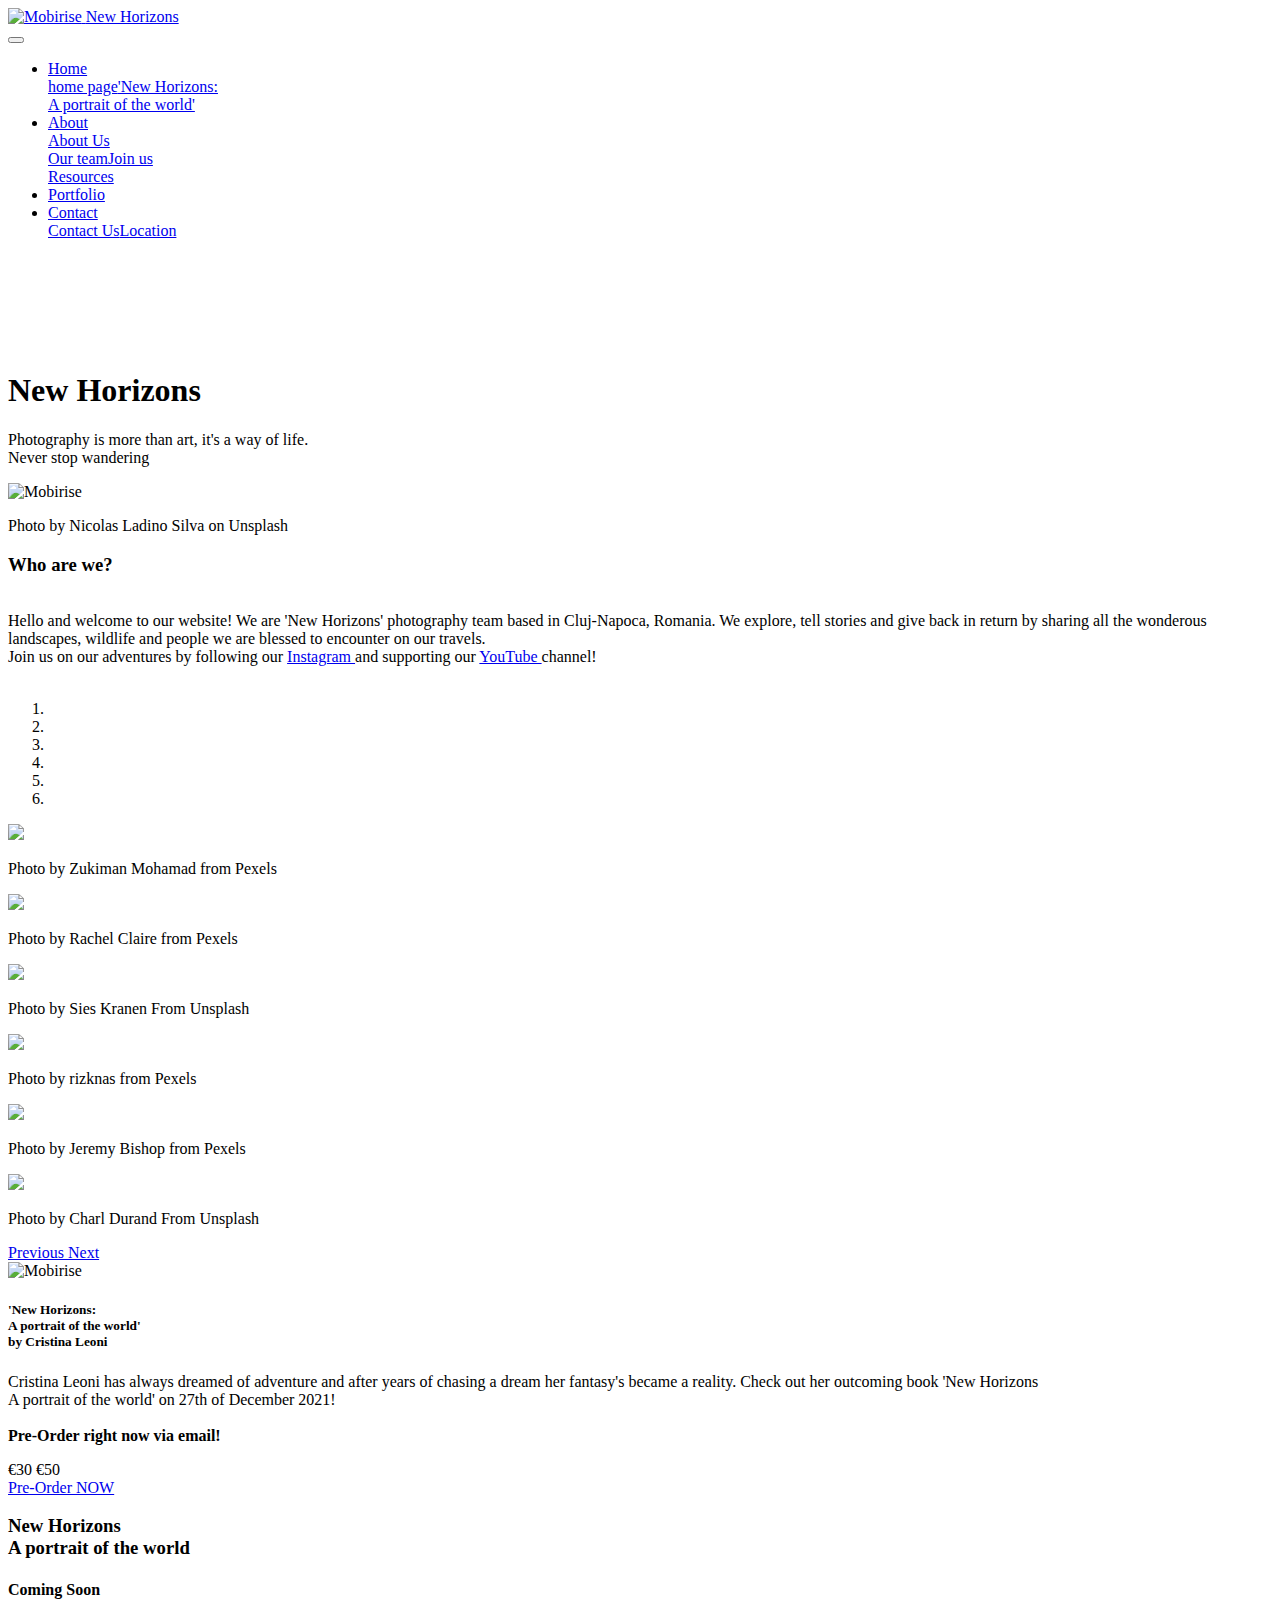
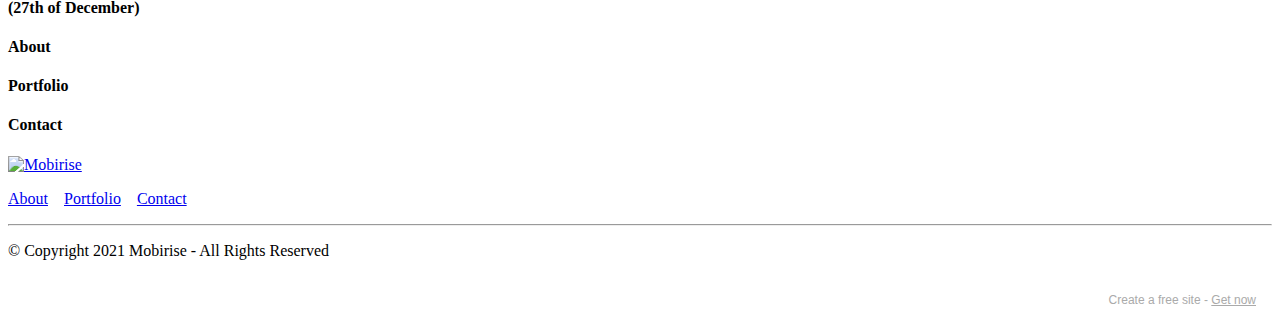
==== index.html @ 6eaeef06 "Add files via upload" ====
<!DOCTYPE html>
<html  >
<head>
  <!-- Site made with Mobirise Website Builder v5.5.0, https://mobirise.com -->
  <meta charset="UTF-8">
  <meta http-equiv="X-UA-Compatible" content="IE=edge">
  <meta name="generator" content="Mobirise v5.5.0, mobirise.com">
  <meta name="twitter:card" content="summary_large_image"/>
  <meta name="twitter:image:src" content="assets/images/index-meta.png">
  <meta property="og:image" content="assets/images/index-meta.png">
  <meta name="twitter:title" content="New Horizons Photography">
  <meta name="viewport" content="width=device-width, initial-scale=1, minimum-scale=1">
  <link rel="shortcut icon" href="assets/images/output-onlinepngtools-3.png" type="image/x-icon">
  <meta name="description" content="">
  
  
  <title>New Horizons Photography</title>
  <link rel="stylesheet" href="assets/web/assets/mobirise-icons2/mobirise2.css">
  <link rel="stylesheet" href="assets/bootstrap/css/bootstrap.min.css">
  <link rel="stylesheet" href="assets/bootstrap/css/bootstrap-grid.min.css">
  <link rel="stylesheet" href="assets/bootstrap/css/bootstrap-reboot.min.css">
  <link rel="stylesheet" href="assets/animatecss/animate.css">
  <link rel="stylesheet" href="assets/dropdown/css/style.css">
  <link rel="stylesheet" href="assets/socicon/css/styles.css">
  <link rel="stylesheet" href="assets/theme/css/style.css">
  <link rel="preload" href="https://fonts.googleapis.com/css?family=Cinzel:400,500,600,700,800,900&display=swap" as="style" onload="this.onload=null;this.rel='stylesheet'">
  <noscript><link rel="stylesheet" href="https://fonts.googleapis.com/css?family=Cinzel:400,500,600,700,800,900&display=swap"></noscript>
  <link rel="preload" href="https://fonts.googleapis.com/css?family=Jost:100,200,300,400,500,600,700,800,900,100i,200i,300i,400i,500i,600i,700i,800i,900i&display=swap" as="style" onload="this.onload=null;this.rel='stylesheet'">
  <noscript><link rel="stylesheet" href="https://fonts.googleapis.com/css?family=Jost:100,200,300,400,500,600,700,800,900,100i,200i,300i,400i,500i,600i,700i,800i,900i&display=swap"></noscript>
  <link rel="preload" as="style" href="assets/mobirise/css/mbr-additional.css"><link rel="stylesheet" href="assets/mobirise/css/mbr-additional.css" type="text/css">
  
  
  
  
</head>
<body>
  
  <section data-bs-version="5.1" class="menu menu3 cid-sOQpXd13XT" once="menu" id="menu3-2">
    
    <nav class="navbar navbar-dropdown navbar-fixed-top navbar-expand-lg">
        <div class="container">
            <div class="navbar-brand">
                <span class="navbar-logo">
                    <a href="index.html#top">
                        <img src="assets/images/output-onlinepngtools-3.png" alt="Mobirise" style="height: 3rem;">
                    </a>
                </span>
                <span class="navbar-caption-wrap"><a class="navbar-caption text-danger text-primary display-4" href="index.html#top">New Horizons</a></span>
            </div>
            <button class="navbar-toggler" type="button" data-toggle="collapse" data-bs-toggle="collapse" data-target="#navbarSupportedContent" data-bs-target="#navbarSupportedContent" aria-controls="navbarNavAltMarkup" aria-expanded="false" aria-label="Toggle navigation">
                <div class="hamburger">
                    <span></span>
                    <span></span>
                    <span></span>
                    <span></span>
                </div>
            </button>
            <div class="collapse navbar-collapse" id="navbarSupportedContent">
                <ul class="navbar-nav nav-dropdown nav-right" data-app-modern-menu="true"><li class="nav-item dropdown"><a class="nav-link link text-danger text-primary dropdown-toggle display-4" href="#" data-bs-auto-close="outside" aria-expanded="false" data-toggle="dropdown-submenu" data-bs-toggle="dropdown"><span class="mobi-mbri mobi-mbri-home mbr-iconfont mbr-iconfont-btn" style="color: rgb(255, 153, 102);"></span>Home</a><div class="dropdown-menu" aria-labelledby="dropdown-undefined"><a class="text-danger text-primary show dropdown-item display-4" href="index.html#top" data-bs-auto-close="outside" aria-expanded="false">home page</a><a class="text-danger text-primary show dropdown-item display-4" href="index.html#features7-1f" data-bs-auto-close="outside" aria-expanded="false">'New Horizons:
<br>A portrait of the world'</a></div></li><li class="nav-item dropdown"><a class="nav-link link text-danger text-primary dropdown-toggle display-4" href="#" data-toggle="dropdown-submenu" data-bs-toggle="dropdown" data-bs-auto-close="outside" aria-expanded="false"><span class="mobi-mbri mobi-mbri-camera mbr-iconfont mbr-iconfont-btn" style="color: rgb(255, 153, 102);"></span>About</a><div class="dropdown-menu" aria-labelledby="dropdown-undefined"><a class="text-danger text-primary dropdown-item display-4" href="About.html#image2-13">About Us<br></a><a class="text-danger text-primary dropdown-item display-4" href="About.html#team1-1d">Our team</a><a class="text-danger text-primary dropdown-item display-4" href="About.html#form7-11">Join us<br></a><a class="text-danger text-primary dropdown-item display-4" href="About.html#content14-16">Resources<br></a></div></li>
                    <li class="nav-item"><a class="nav-link link text-danger text-primary display-4" href="Portfolio.html#top"><span class="mobi-mbri mobi-mbri-change-style mbr-iconfont mbr-iconfont-btn" style="color: rgb(255, 153, 102);"></span>
                            Portfolio</a></li>
                    <li class="nav-item dropdown"><a class="nav-link link text-danger text-primary dropdown-toggle display-4" href="#" data-toggle="dropdown-submenu" data-bs-toggle="dropdown" data-bs-auto-close="outside" aria-expanded="false"><span class="mobi-mbri mobi-mbri-letter mbr-iconfont mbr-iconfont-btn" style="color: rgb(255, 153, 102);"></span>Contact</a><div class="dropdown-menu" aria-labelledby="dropdown-undefined"><a class="text-danger text-primary dropdown-item display-4" href="Contact.html#form4-v">Contact Us</a><a class="text-danger text-primary dropdown-item display-4" href="Contact.html#map3-1e">Location</a></div>
                    </li></ul>
                <div class="icons-menu">
                    <a class="iconfont-wrapper" href="https://www.facebook.com/" target="_blank">
                        <span class="p-2 mbr-iconfont socicon-facebook socicon" style="color: rgb(79, 47, 43); fill: rgb(79, 47, 43);"></span>
                    </a>
                    <a class="iconfont-wrapper" href="https://www.twitter.com/" target="_blank">
                        <span class="p-2 mbr-iconfont socicon-twitter socicon" style="color: rgb(79, 47, 43); fill: rgb(79, 47, 43);"></span>
                    </a>
                    <a class="iconfont-wrapper" href="https://www.instagram.com/" target="_blank">
                        <span class="p-2 mbr-iconfont socicon-instagram socicon" style="color: rgb(79, 47, 43); fill: rgb(79, 47, 43);"></span>
                    </a>
                    <a class="iconfont-wrapper" href="https://www.youtube.com/" target="_blank">
                        <span class="p-2 mbr-iconfont socicon-youtube socicon" style="color: rgb(79, 47, 43); fill: rgb(79, 47, 43);"></span>
                    </a>
                </div>
                
            </div>
        </div>
    </nav>
</section>

<section data-bs-version="5.1" class="header3 cid-sQFyxQfp8m mbr-fullscreen" id="header3-y">

    

    <div class="mbr-overlay" style="opacity: 0.3; background-color: rgb(255, 255, 255);"></div>

    <div class="align-center container">
        <div class="row">
            <div class="col-12 col-lg-6">
                <h1 class="mbr-section-title mbr-fonts-style mb-3 display-1"><br><br><br>New Horizons</h1>
                
                <p class="mbr-text mbr-fonts-style display-7">Photography is more than art, it's a way of life.<br>Never stop wandering</p>
                
            </div>
        </div>
    </div>
</section>

<section data-bs-version="5.1" class="image1 cid-sQFyrkbKda" id="image1-x">
    

    

    <div class="container">
        <div class="row align-items-center">
            <div class="col-12 col-lg-4">
                <div class="image-wrapper">
                    <img src="assets/images/nicolas-ladino-silva-o2dvsv2pnhe-unsplash.jpg" alt="Mobirise">
                    <p class="mbr-description mbr-fonts-style pt-2 align-center display-4">Photo by Nicolas Ladino Silva on Unsplash<br></p>
                </div>
            </div>
            <div class="col-12 col-lg">
                <div class="text-wrapper">
                    <h3 class="mbr-section-title mbr-fonts-style mb-3 display-2">
                        <strong>Who are we?</strong></h3>
                    <p class="mbr-text mbr-fonts-style display-7">
                        <br>Hello and welcome to our website! We are 'New Horizons' photography team based in Cluj-Napoca, Romania. We explore, tell stories and give back in return by sharing all the wonderous landscapes, wildlife and people we are blessed to encounter on our travels.&nbsp;<br>Join us on our adventures by following our <a href="https://www.instagram.com/" class="text-primary" target="_blank">Instagram </a>and supporting our <a href="https://www.youtube.com/" class="text-primary">YouTube </a>channel!<br>&nbsp;</p>
                </div>
            </div>
        </div>
    </div>
</section>

<section data-bs-version="5.1" class="slider1 cid-sOQw7KfLJ1" id="slider1-b">
    
    <div class="carousel slide" id="sQQQ4JHzVZ" data-ride="carousel" data-bs-ride="carousel" data-interval="4000" data-bs-interval="4000">
        <ol class="carousel-indicators">
            <li data-slide-to="0" data-bs-slide-to="0" class="active" data-target="#sQQQ4JHzVZ" data-bs-target="#sQQQ4JHzVZ"></li><li data-slide-to="1" data-bs-slide-to="1" class="" data-target="#sQQQ4JHzVZ" data-bs-target="#sQQQ4JHzVZ"></li><li data-slide-to="2" data-bs-slide-to="2" class="" data-target="#sQQQ4JHzVZ" data-bs-target="#sQQQ4JHzVZ"></li><li data-slide-to="3" data-bs-slide-to="3" class="" data-target="#sQQQ4JHzVZ" data-bs-target="#sQQQ4JHzVZ"></li><li data-slide-to="4" data-bs-slide-to="4" class="" data-target="#sQQQ4JHzVZ" data-bs-target="#sQQQ4JHzVZ"></li><li data-slide-to="5" data-bs-slide-to="5" class="" data-target="#sQQQ4JHzVZ" data-bs-target="#sQQQ4JHzVZ"></li>
            
            
        </ol>
        <div class="carousel-inner">
            <div class="carousel-item slider-image item active">
                <div class="item-wrapper">
                    <img class="d-block w-100" src="assets/images/pexels-zukiman-mohamad-21787-1900x1267.jpg" data-slide-to="0" data-bs-slide-to="0">
                    
                    <div class="carousel-caption">
                        
                        <p class="mbr-section-text mbr-fonts-style display-4">Photo by Zukiman Mohamad from Pexels</p>
                    </div>
                </div>
            </div><div class="carousel-item slider-image item">
                <div class="item-wrapper">
                    <img class="d-block w-100" src="assets/images/pexels-rachel-claire-4577544-1900x1267.jpg" data-slide-to="1" data-bs-slide-to="1">
                    
                    <div class="carousel-caption">
                        
                        <p class="mbr-section-text mbr-fonts-style display-4">Photo by Rachel Claire from Pexels</p>
                    </div>
                </div>
            </div><div class="carousel-item slider-image item">
                <div class="item-wrapper">
                    <img class="d-block w-100" src="assets/images/pexels-rizknas-2835562-1900x1266.jpg" data-slide-to="2" data-bs-slide-to="2">
                    
                    <div class="carousel-caption">
                        
                        <p class="mbr-section-text mbr-fonts-style display-4">Photo by Sies Kranen From Unsplash<br></p>
                    </div>
                </div>
            </div><div class="carousel-item slider-image item">
                <div class="item-wrapper">
                    <img class="d-block w-100" src="assets/images/sies-kranen-scxtcs70qm8-unsplash-1900x1267.jpg" data-slide-to="3" data-bs-slide-to="3">
                    
                    <div class="carousel-caption">
                        
                        <p class="mbr-section-text mbr-fonts-style display-4">Photo by rizknas from Pexels</p>
                    </div>
                </div>
            </div><div class="carousel-item slider-image item">
                <div class="item-wrapper">
                    <img class="d-block w-100" src="assets/images/pexels-jeremy-bishop-8241099-1900x1266.jpg" data-slide-to="4" data-bs-slide-to="4">
                    
                    <div class="carousel-caption">
                        
                        <p class="mbr-section-text mbr-fonts-style display-4">Photo by Jeremy Bishop from Pexels</p>
                    </div>
                </div>
            </div><div class="carousel-item slider-image item">
                <div class="item-wrapper">
                    <img class="d-block w-100" src="assets/images/charl-durand-yvhrwull4y-unsplash-1900x1246.jpg" data-slide-to="5" data-bs-slide-to="5">
                    
                    <div class="carousel-caption">
                        
                        <p class="mbr-section-text mbr-fonts-style display-4">Photo by Charl Durand From Unsplash</p>
                    </div>
                </div>
            </div>
            
            
        </div>
        <a class="carousel-control carousel-control-prev" role="button" data-slide="prev" data-bs-slide="prev" href="#sQQQ4JHzVZ">
            <span class="mobi-mbri mobi-mbri-arrow-prev" aria-hidden="true"></span>
            <span class="sr-only visually-hidden">Previous</span>
        </a>
        <a class="carousel-control carousel-control-next" role="button" data-slide="next" data-bs-slide="next" href="#sQQQ4JHzVZ">
            <span class="mobi-mbri mobi-mbri-arrow-next" aria-hidden="true"></span>
            <span class="sr-only visually-hidden">Next</span>
        </a>
    </div>
</section>

<section data-bs-version="5.1" class="features6 cid-sQJwGmwhEj" id="features7-1f">
    <!---->
    

    
    <div class="container">
        <div class="card-wrapper">
            <div class="row align-items-center">
                <div class="col-12 col-lg-5">
                    <div class="image-wrapper">
                        <img src="assets/images/new-horizons.png" alt="Mobirise">
                    </div>
                </div>
                <div class="col-12 col-lg">
                    <div class="text-box">
                        <h5 class="mbr-title mbr-fonts-style display-2"><strong>'New Horizons:
</strong><div><strong>A portrait of the world'
</strong></div><div><strong>by Cristina Leoni</strong></div></h5>
                        <p class="mbr-text mbr-fonts-style display-7">Cristina Leoni has always dreamed of adventure and after years of chasing a dream her fantasy's became a reality. Check out her outcoming book 'New Horizons
<br>A portrait of the world'  on 27th of December 2021!<br><br><strong>Pre-Order right now via email!</strong><br></p>
                        <div class="cost">
                            <span class="currentcost mbr-fonts-style pr-2 display-2">€30</span>
                            <span class="oldcost mbr-fonts-style display-2">€50</span>
                        </div>
                        <div class="mbr-section-btn pt-3"><a href="mailto:stefania_irina16@yahoo.com" class="btn btn-primary display-4">Pre-Order NOW</a></div>
                    </div>
                </div>
            </div>
        </div>
    </div>
</section>

<section data-bs-version="5.1" class="countdown4 cid-sQP8tF9KBz mbr-fullscreen" id="countdown4-1k">
    
    <div class="mbr-overlay" style="opacity: 0.4; background-color: rgb(139, 128, 127);">
    </div>
    <div class="container">
        <div class="row justify-content-center">
            <div class="col-lg-8">
                <h3 class="mbr-section-title mb-5 align-center mbr-fonts-style display-2">
                    <strong>New Horizons</strong><div><strong>A portrait of the world</strong></div></h3>
                <h4 class="mbr-section-subtitle mb-5 align-center mbr-fonts-style display-5"><strong>Coming Soon
</strong><div><strong>(27th of December)</strong></div></h4>
                <div class="countdown-cont align-center mb-5">
                    <div class="daysCountdown col-xs-3 col-sm-3 col-md-3" title="Days"></div>
                    <div class="hoursCountdown col-xs-3 col-sm-3 col-md-3" title="Hours"></div>
                    <div class="minutesCountdown col-xs-3 col-sm-3 col-md-3" title="Minutes"></div>
                    <div class="secondsCountdown col-xs-3 col-sm-3 col-md-3" title="Seconds"></div>
                    <div class="countdown" data-due-date="2021/12/27"></div>
                </div>
                
                <div class="icons-menu row justify-content-center display-7">
                    
                    
                    
                    
                <div class="soc-item col-auto">
                        <a href="https://instagram.com" target="_blank" class="social__link">
                            <span class="mbr-iconfont socicon-instagram socicon"></span>
                        </a>
                    </div><div class="soc-item col-auto">
                        <a href="https://twitter.com/" target="_blank" class="social__link">
                            <span class="mbr-iconfont socicon-twitter socicon"></span>
                        </a>
                    </div><div class="soc-item col-auto">
                        <a href="https://facebook.com/" target="_blank" class="social__link">
                            <span class="mbr-iconfont socicon-facebook socicon"></span>
                        </a>
                    </div><div class="soc-item col-auto">
                        <a href="https://youtube.com/" target="_blank" class="social__link">
                            <span class="mbr-iconfont socicon-youtube socicon"></span>
                        </a>
                    </div></div>
                
            </div>
        </div>
    </div>
</section>

<section data-bs-version="5.1" class="features1 cid-sOQuHAF7aq" id="features2-4">

    

    
    <div class="container">
        <div class="row justify-content-center">
            <div class="col-12 col-md-6 col-lg-3">
                <div class="card-wrapper">
                    <div class="card-box align-center">
                        <a href="About.html" target="_blank"><span class="mbr-iconfont mobi-mbri-camera mobi-mbri" style="color: rgb(255, 153, 102); fill: rgb(255, 153, 102);"></span></a>
                        <h4 class="card-title align-center mbr-black mbr-fonts-style display-7">
                            <strong>About</strong></h4>
                    </div>
                </div>
            </div>
            <div class="col-12 col-md-6 col-lg-3">
                <div class="card-wrapper">
                    <div class="card-box align-center">
                        <a href="Portfolio.html" target="_blank"><span class="mbr-iconfont mobi-mbri-change-style mobi-mbri" style="color: rgb(255, 153, 102); fill: rgb(255, 153, 102);"></span></a>
                        <h4 class="card-title align-center mbr-black mbr-fonts-style display-7"><strong>Portfolio</strong></h4>
                    </div>
                </div>
            </div>
            <div class="col-12 col-md-6 col-lg-3">
                <div class="card-wrapper">
                    <div class="card-box align-center">
                        <a href="Contact.html" target="_blank"><span class="mbr-iconfont mobi-mbri-letter mobi-mbri" style="color: rgb(255, 153, 102); fill: rgb(255, 153, 102);"></span></a>
                        <h4 class="card-title align-center mbr-black mbr-fonts-style display-7">
                            <strong>Contact</strong></h4>
                    </div>
                </div>
            </div>
            
        </div>
    </div>
</section>

<section data-bs-version="5.1" class="footer5 cid-sQFA7ykLZi" once="footers" id="footer5-z">

    

    

    <div class="container">
        <div class="media-container-row">
            <div class="col-md-1 col-6">
                <div class="media-wrap">
                    <a href="index.html#top">
                        <img src="assets/images/output-onlinepngtools-3.png" alt="Mobirise">
                    </a>
                </div>
            </div>
            <div class="col-11 col-6">
                <p class="mbr-text align-right links mbr-fonts-style display-7">
                    <a href="About.html#top" class="text-danger text-primary" target="_blank">About</a>&nbsp; &nbsp; <a href="Portfolio.html#top" class="text-primary">Portfolio</a>&nbsp; &nbsp;&nbsp;<a href="Contact.html#top" class="text-primary">Contact</a>
                </p>
            </div>
        </div>
        <!-- <div class="media-container-row">
            <div class="col-md-12"> -->
        <div class="footer-lower">
            <div class="media-container-row">
                <div class="col-md-12">
                    <hr>
                </div>
            </div>
            <div class="media-container-row">
                <div class="col-md-6 copyright">
                    <p class="mbr-text mbr-fonts-style display-7">
                        © Copyright 2021 Mobirise - All Rights Reserved
                    </p>
                </div>
                <div class="col-md-6">
                    <div class="social-list align-right">
                        <div class="soc-item">
                            <a href="https://twitter.com/mobirise" target="_blank">
                                <span class="socicon-twitter socicon mbr-iconfont mbr-iconfont-social"></span>
                            </a>
                        </div>
                        <div class="soc-item">
                            <a href="https://www.facebook.com/" target="_blank">
                                <span class="mbr-iconfont mbr-iconfont-social socicon-facebook socicon"></span>
                            </a>
                        </div>
                        <div class="soc-item">
                            <a href="https://www.instagram.com/" target="_blank">
                                <span class="mbr-iconfont mbr-iconfont-social socicon-instagram socicon"></span>
                            </a>
                        </div>
                        <div class="soc-item">
                            <a href="https://youtube.com/" target="_blank">
                                <span class="mbr-iconfont mbr-iconfont-social socicon-youtube socicon"></span>
                            </a>
                        </div>
                        
                        
                    </div>
                </div>
            </div>
            <!-- </div>
            </div> -->
        </div>

    </div>
</section><section style="background-color: #fff; font-family: -apple-system, BlinkMacSystemFont, 'Segoe UI', 'Roboto', 'Helvetica Neue', Arial, sans-serif; color:#aaa; font-size:12px; padding: 0; align-items: center; display: flex;"><a href="https://mobirise.site/v" style="flex: 1 1; height: 3rem; padding-left: 1rem;"></a><p style="flex: 0 0 auto; margin:0; padding-right:1rem;">Create a free site - <a href="https://mobirise.site/w" style="color:#aaa;">Get now</a></p></section><script src="assets/bootstrap/js/bootstrap.bundle.min.js"></script>  <script src="assets/smoothscroll/smooth-scroll.js"></script>  <script src="assets/ytplayer/index.js"></script>  <script src="assets/dropdown/js/navbar-dropdown.js"></script>  <script src="assets/countdown/countdown.js"></script>  <script src="assets/theme/js/script.js"></script>  
  
  
 <div id="scrollToTop" class="scrollToTop mbr-arrow-up"><a style="text-align: center;"><i class="mbr-arrow-up-icon mbr-arrow-up-icon-cm cm-icon cm-icon-smallarrow-up"></i></a></div>
    <input name="animation" type="hidden">
  </body>
</html>
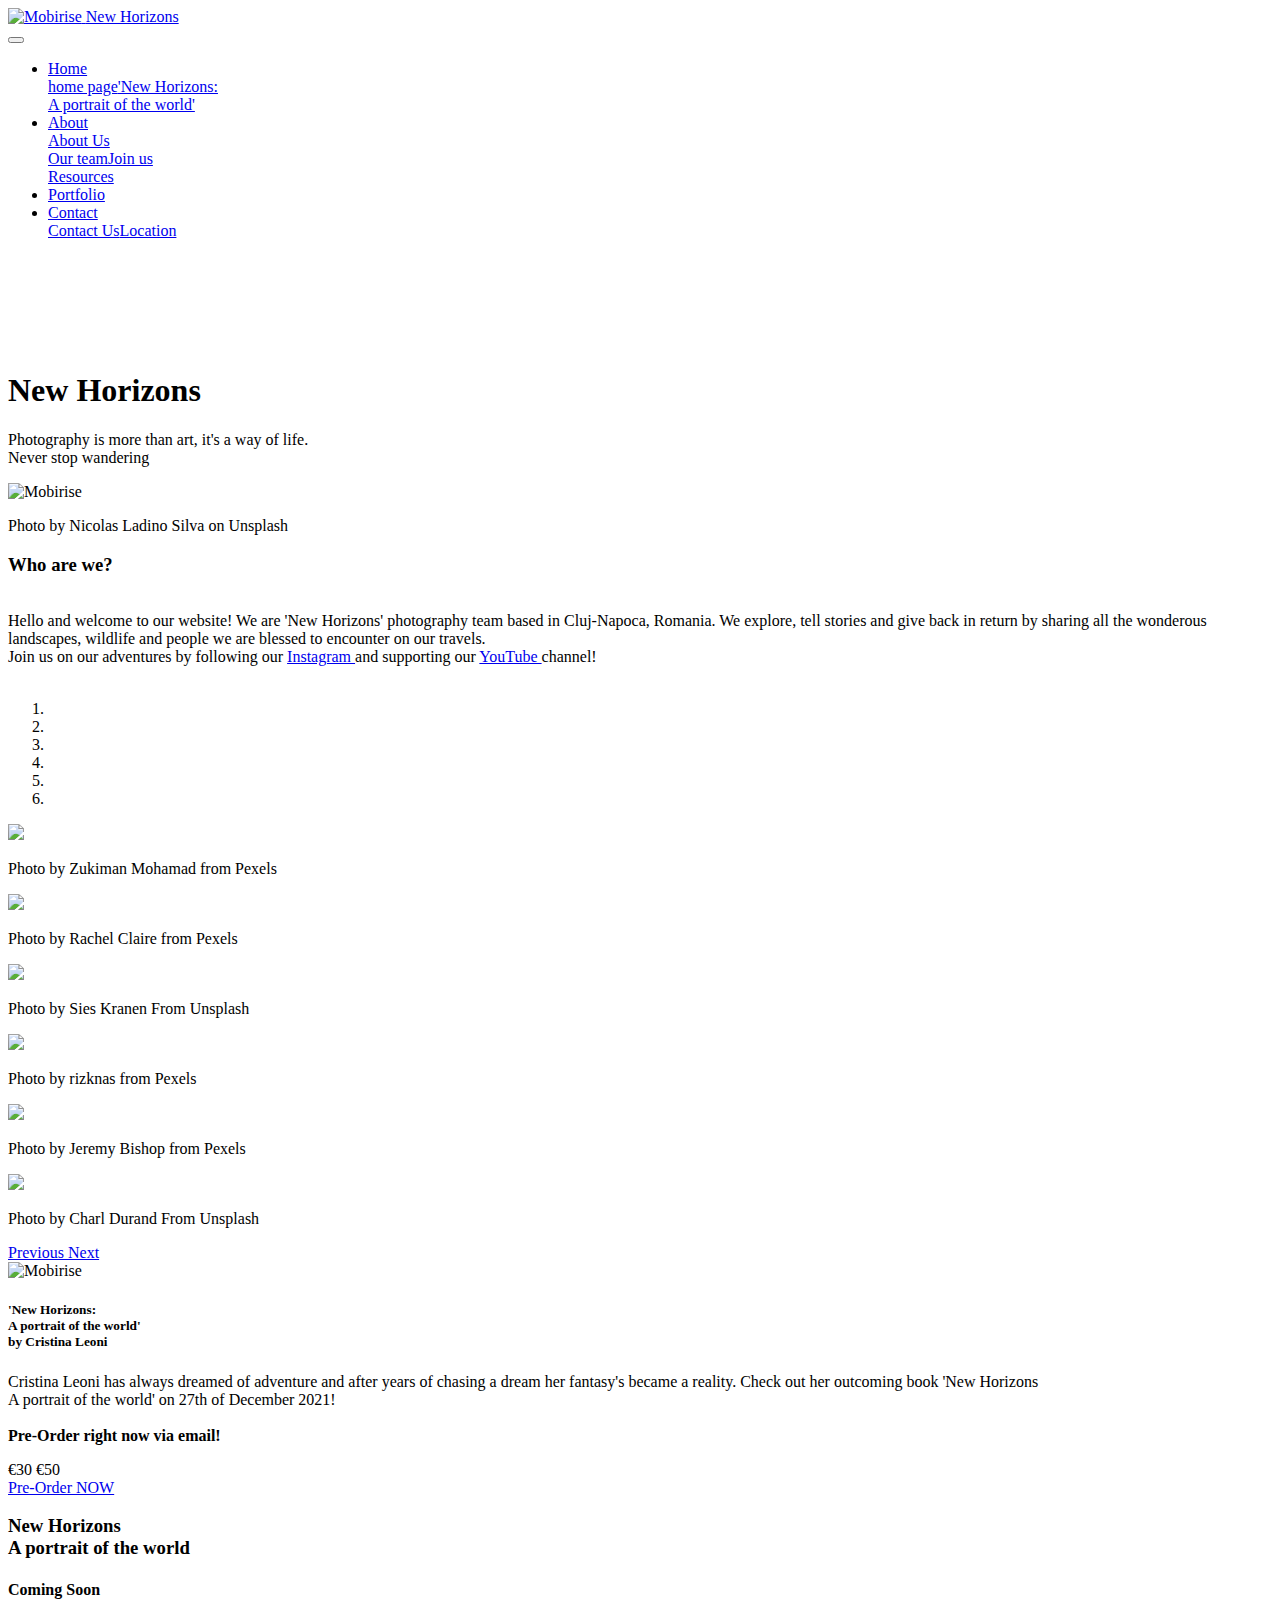
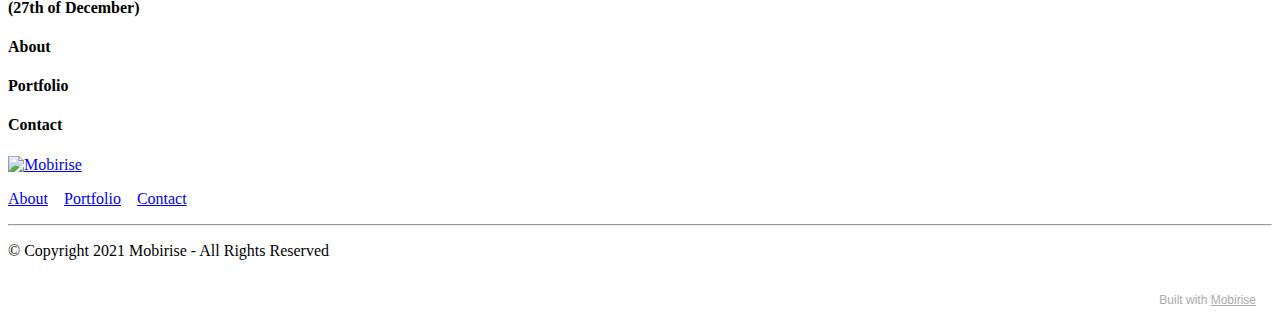
==== commit 59bc0b06: "Add files via upload" ====
--- a/index.html
+++ b/index.html
@@ -6,12 +6,12 @@
   <meta http-equiv="X-UA-Compatible" content="IE=edge">
   <meta name="generator" content="Mobirise v5.5.0, mobirise.com">
   <meta name="twitter:card" content="summary_large_image"/>
-  <meta name="twitter:image:src" content="assets/images/index-meta.png">
-  <meta property="og:image" content="assets/images/index-meta.png">
+  <meta name="twitter:image:src" content="assets/images/index-meta.jpg">
+  <meta property="og:image" content="assets/images/index-meta.jpg">
   <meta name="twitter:title" content="New Horizons Photography">
   <meta name="viewport" content="width=device-width, initial-scale=1, minimum-scale=1">
   <link rel="shortcut icon" href="assets/images/output-onlinepngtools-3.png" type="image/x-icon">
-  <meta name="description" content="">
+  <meta name="description" content="New Horizons Photography">
   
   
   <title>New Horizons Photography</title>
@@ -127,9 +127,9 @@
 
 <section data-bs-version="5.1" class="slider1 cid-sOQw7KfLJ1" id="slider1-b">
     
-    <div class="carousel slide" id="sQQQ4JHzVZ" data-ride="carousel" data-bs-ride="carousel" data-interval="4000" data-bs-interval="4000">
+    <div class="carousel slide" id="sQQSIdRL3c" data-ride="carousel" data-bs-ride="carousel" data-interval="4000" data-bs-interval="4000">
         <ol class="carousel-indicators">
-            <li data-slide-to="0" data-bs-slide-to="0" class="active" data-target="#sQQQ4JHzVZ" data-bs-target="#sQQQ4JHzVZ"></li><li data-slide-to="1" data-bs-slide-to="1" class="" data-target="#sQQQ4JHzVZ" data-bs-target="#sQQQ4JHzVZ"></li><li data-slide-to="2" data-bs-slide-to="2" class="" data-target="#sQQQ4JHzVZ" data-bs-target="#sQQQ4JHzVZ"></li><li data-slide-to="3" data-bs-slide-to="3" class="" data-target="#sQQQ4JHzVZ" data-bs-target="#sQQQ4JHzVZ"></li><li data-slide-to="4" data-bs-slide-to="4" class="" data-target="#sQQQ4JHzVZ" data-bs-target="#sQQQ4JHzVZ"></li><li data-slide-to="5" data-bs-slide-to="5" class="" data-target="#sQQQ4JHzVZ" data-bs-target="#sQQQ4JHzVZ"></li>
+            <li data-slide-to="0" data-bs-slide-to="0" class="active" data-target="#sQQSIdRL3c" data-bs-target="#sQQSIdRL3c"></li><li data-slide-to="1" data-bs-slide-to="1" class="" data-target="#sQQSIdRL3c" data-bs-target="#sQQSIdRL3c"></li><li data-slide-to="2" data-bs-slide-to="2" class="" data-target="#sQQSIdRL3c" data-bs-target="#sQQSIdRL3c"></li><li data-slide-to="3" data-bs-slide-to="3" class="" data-target="#sQQSIdRL3c" data-bs-target="#sQQSIdRL3c"></li><li data-slide-to="4" data-bs-slide-to="4" class="" data-target="#sQQSIdRL3c" data-bs-target="#sQQSIdRL3c"></li><li data-slide-to="5" data-bs-slide-to="5" class="" data-target="#sQQSIdRL3c" data-bs-target="#sQQSIdRL3c"></li>
             
             
         </ol>
@@ -192,11 +192,11 @@
             
             
         </div>
-        <a class="carousel-control carousel-control-prev" role="button" data-slide="prev" data-bs-slide="prev" href="#sQQQ4JHzVZ">
+        <a class="carousel-control carousel-control-prev" role="button" data-slide="prev" data-bs-slide="prev" href="#sQQSIdRL3c">
             <span class="mobi-mbri mobi-mbri-arrow-prev" aria-hidden="true"></span>
             <span class="sr-only visually-hidden">Previous</span>
         </a>
-        <a class="carousel-control carousel-control-next" role="button" data-slide="next" data-bs-slide="next" href="#sQQQ4JHzVZ">
+        <a class="carousel-control carousel-control-next" role="button" data-slide="next" data-bs-slide="next" href="#sQQSIdRL3c">
             <span class="mobi-mbri mobi-mbri-arrow-next" aria-hidden="true"></span>
             <span class="sr-only visually-hidden">Next</span>
         </a>
@@ -387,7 +387,7 @@
         </div>
 
     </div>
-</section><section style="background-color: #fff; font-family: -apple-system, BlinkMacSystemFont, 'Segoe UI', 'Roboto', 'Helvetica Neue', Arial, sans-serif; color:#aaa; font-size:12px; padding: 0; align-items: center; display: flex;"><a href="https://mobirise.site/v" style="flex: 1 1; height: 3rem; padding-left: 1rem;"></a><p style="flex: 0 0 auto; margin:0; padding-right:1rem;">Create a free site - <a href="https://mobirise.site/w" style="color:#aaa;">Get now</a></p></section><script src="assets/bootstrap/js/bootstrap.bundle.min.js"></script>  <script src="assets/smoothscroll/smooth-scroll.js"></script>  <script src="assets/ytplayer/index.js"></script>  <script src="assets/dropdown/js/navbar-dropdown.js"></script>  <script src="assets/countdown/countdown.js"></script>  <script src="assets/theme/js/script.js"></script>  
+</section><section style="background-color: #fff; font-family: -apple-system, BlinkMacSystemFont, 'Segoe UI', 'Roboto', 'Helvetica Neue', Arial, sans-serif; color:#aaa; font-size:12px; padding: 0; align-items: center; display: flex;"><a href="https://mobirise.site/w" style="flex: 1 1; height: 3rem; padding-left: 1rem;"></a><p style="flex: 0 0 auto; margin:0; padding-right:1rem;">Built with <a href="https://mobirise.site/a" style="color:#aaa;">Mobirise</a></p></section><script src="assets/bootstrap/js/bootstrap.bundle.min.js"></script>  <script src="assets/smoothscroll/smooth-scroll.js"></script>  <script src="assets/ytplayer/index.js"></script>  <script src="assets/dropdown/js/navbar-dropdown.js"></script>  <script src="assets/countdown/countdown.js"></script>  <script src="assets/theme/js/script.js"></script>  
   
   
  <div id="scrollToTop" class="scrollToTop mbr-arrow-up"><a style="text-align: center;"><i class="mbr-arrow-up-icon mbr-arrow-up-icon-cm cm-icon cm-icon-smallarrow-up"></i></a></div>
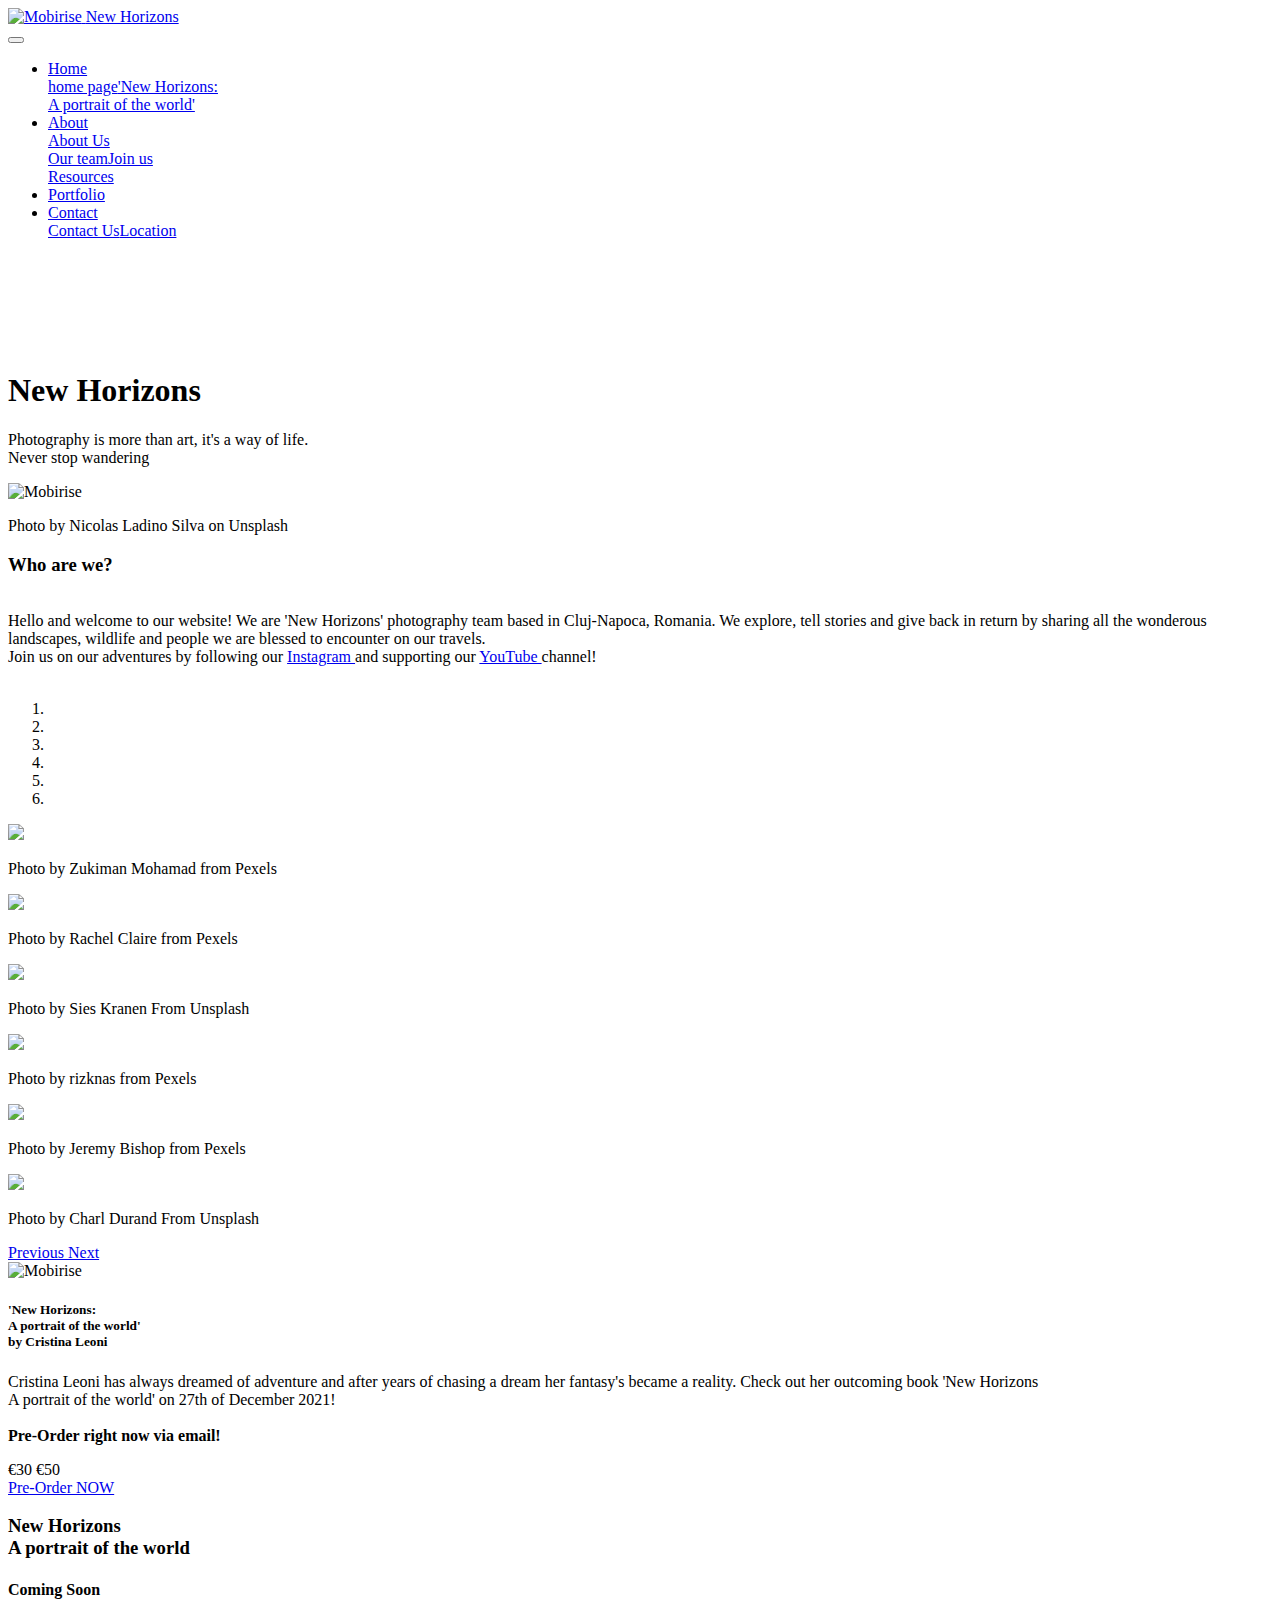
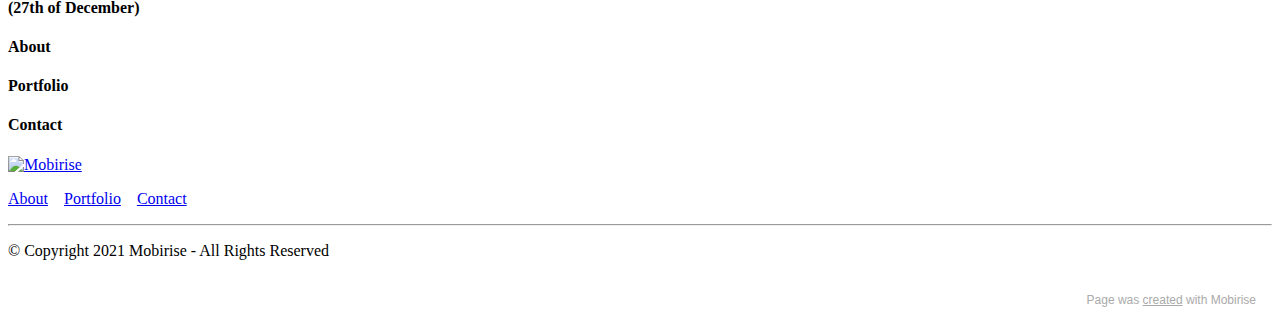
==== commit 9a5a5250: "Add files via upload" ====
--- a/index.html
+++ b/index.html
@@ -127,9 +127,9 @@
 
 <section data-bs-version="5.1" class="slider1 cid-sOQw7KfLJ1" id="slider1-b">
     
-    <div class="carousel slide" id="sQQSIdRL3c" data-ride="carousel" data-bs-ride="carousel" data-interval="4000" data-bs-interval="4000">
+    <div class="carousel slide" id="sQRiwNpycB" data-ride="carousel" data-bs-ride="carousel" data-interval="4000" data-bs-interval="4000">
         <ol class="carousel-indicators">
-            <li data-slide-to="0" data-bs-slide-to="0" class="active" data-target="#sQQSIdRL3c" data-bs-target="#sQQSIdRL3c"></li><li data-slide-to="1" data-bs-slide-to="1" class="" data-target="#sQQSIdRL3c" data-bs-target="#sQQSIdRL3c"></li><li data-slide-to="2" data-bs-slide-to="2" class="" data-target="#sQQSIdRL3c" data-bs-target="#sQQSIdRL3c"></li><li data-slide-to="3" data-bs-slide-to="3" class="" data-target="#sQQSIdRL3c" data-bs-target="#sQQSIdRL3c"></li><li data-slide-to="4" data-bs-slide-to="4" class="" data-target="#sQQSIdRL3c" data-bs-target="#sQQSIdRL3c"></li><li data-slide-to="5" data-bs-slide-to="5" class="" data-target="#sQQSIdRL3c" data-bs-target="#sQQSIdRL3c"></li>
+            <li data-slide-to="0" data-bs-slide-to="0" class="active" data-target="#sQRiwNpycB" data-bs-target="#sQRiwNpycB"></li><li data-slide-to="1" data-bs-slide-to="1" class="" data-target="#sQRiwNpycB" data-bs-target="#sQRiwNpycB"></li><li data-slide-to="2" data-bs-slide-to="2" class="" data-target="#sQRiwNpycB" data-bs-target="#sQRiwNpycB"></li><li data-slide-to="3" data-bs-slide-to="3" class="" data-target="#sQRiwNpycB" data-bs-target="#sQRiwNpycB"></li><li data-slide-to="4" data-bs-slide-to="4" class="" data-target="#sQRiwNpycB" data-bs-target="#sQRiwNpycB"></li><li data-slide-to="5" data-bs-slide-to="5" class="" data-target="#sQRiwNpycB" data-bs-target="#sQRiwNpycB"></li>
             
             
         </ol>
@@ -192,11 +192,11 @@
             
             
         </div>
-        <a class="carousel-control carousel-control-prev" role="button" data-slide="prev" data-bs-slide="prev" href="#sQQSIdRL3c">
+        <a class="carousel-control carousel-control-prev" role="button" data-slide="prev" data-bs-slide="prev" href="#sQRiwNpycB">
             <span class="mobi-mbri mobi-mbri-arrow-prev" aria-hidden="true"></span>
             <span class="sr-only visually-hidden">Previous</span>
         </a>
-        <a class="carousel-control carousel-control-next" role="button" data-slide="next" data-bs-slide="next" href="#sQQSIdRL3c">
+        <a class="carousel-control carousel-control-next" role="button" data-slide="next" data-bs-slide="next" href="#sQRiwNpycB">
             <span class="mobi-mbri mobi-mbri-arrow-next" aria-hidden="true"></span>
             <span class="sr-only visually-hidden">Next</span>
         </a>
@@ -337,7 +337,7 @@
             </div>
             <div class="col-11 col-6">
                 <p class="mbr-text align-right links mbr-fonts-style display-7">
-                    <a href="About.html#top" class="text-danger text-primary" target="_blank">About</a>&nbsp; &nbsp; <a href="Portfolio.html#top" class="text-primary">Portfolio</a>&nbsp; &nbsp;&nbsp;<a href="Contact.html#top" class="text-primary">Contact</a>
+                    <a href="About.html#top" class="text-danger text-primary">About</a>&nbsp; &nbsp; <a href="Portfolio.html#top" class="text-primary">Portfolio</a>&nbsp; &nbsp;&nbsp;<a href="Contact.html#top" class="text-primary">Contact</a>
                 </p>
             </div>
         </div>
@@ -387,7 +387,7 @@
         </div>
 
     </div>
-</section><section style="background-color: #fff; font-family: -apple-system, BlinkMacSystemFont, 'Segoe UI', 'Roboto', 'Helvetica Neue', Arial, sans-serif; color:#aaa; font-size:12px; padding: 0; align-items: center; display: flex;"><a href="https://mobirise.site/w" style="flex: 1 1; height: 3rem; padding-left: 1rem;"></a><p style="flex: 0 0 auto; margin:0; padding-right:1rem;">Built with <a href="https://mobirise.site/a" style="color:#aaa;">Mobirise</a></p></section><script src="assets/bootstrap/js/bootstrap.bundle.min.js"></script>  <script src="assets/smoothscroll/smooth-scroll.js"></script>  <script src="assets/ytplayer/index.js"></script>  <script src="assets/dropdown/js/navbar-dropdown.js"></script>  <script src="assets/countdown/countdown.js"></script>  <script src="assets/theme/js/script.js"></script>  
+</section><section style="background-color: #fff; font-family: -apple-system, BlinkMacSystemFont, 'Segoe UI', 'Roboto', 'Helvetica Neue', Arial, sans-serif; color:#aaa; font-size:12px; padding: 0; align-items: center; display: flex;"><a href="https://mobirise.site/f" style="flex: 1 1; height: 3rem; padding-left: 1rem;"></a><p style="flex: 0 0 auto; margin:0; padding-right:1rem;">Page was <a href="https://mobirise.site/g" style="color:#aaa;">created</a> with Mobirise</p></section><script src="assets/bootstrap/js/bootstrap.bundle.min.js"></script>  <script src="assets/smoothscroll/smooth-scroll.js"></script>  <script src="assets/ytplayer/index.js"></script>  <script src="assets/dropdown/js/navbar-dropdown.js"></script>  <script src="assets/countdown/countdown.js"></script>  <script src="assets/theme/js/script.js"></script>  
   
   
  <div id="scrollToTop" class="scrollToTop mbr-arrow-up"><a style="text-align: center;"><i class="mbr-arrow-up-icon mbr-arrow-up-icon-cm cm-icon cm-icon-smallarrow-up"></i></a></div>
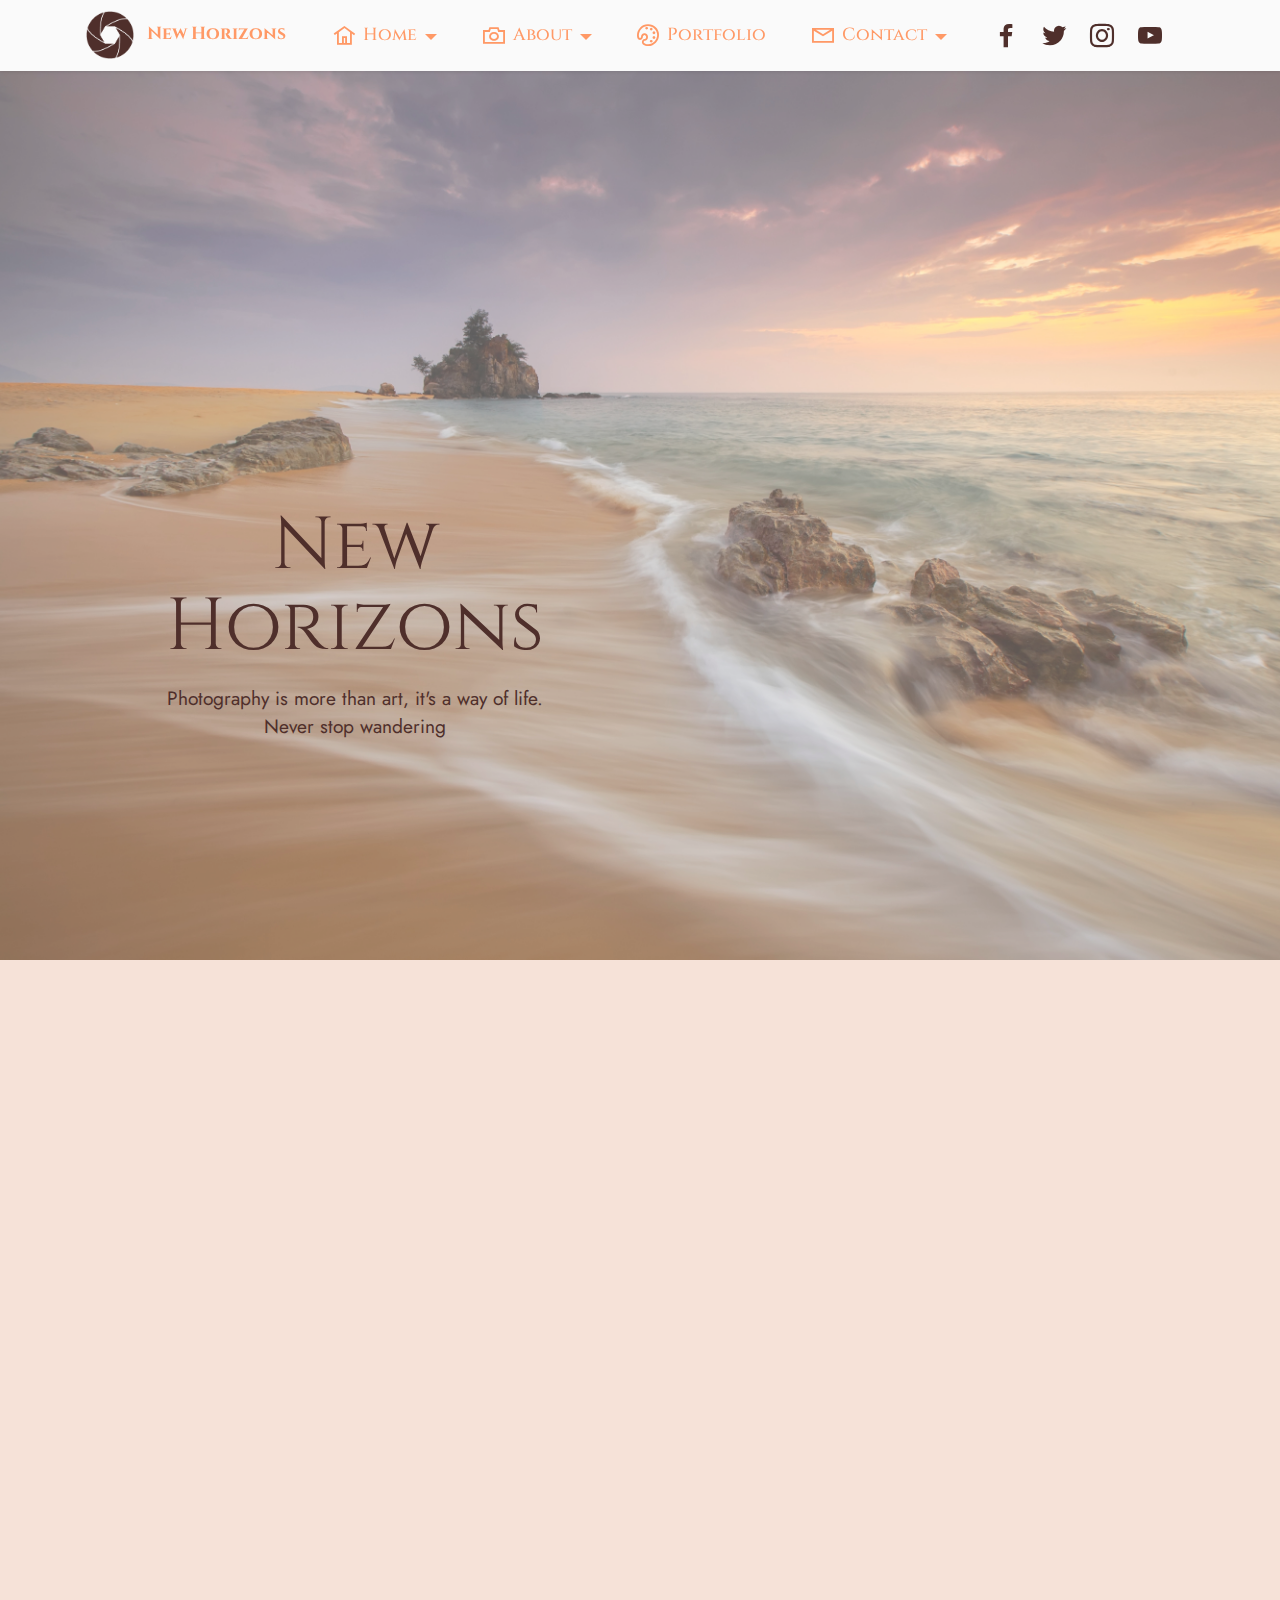
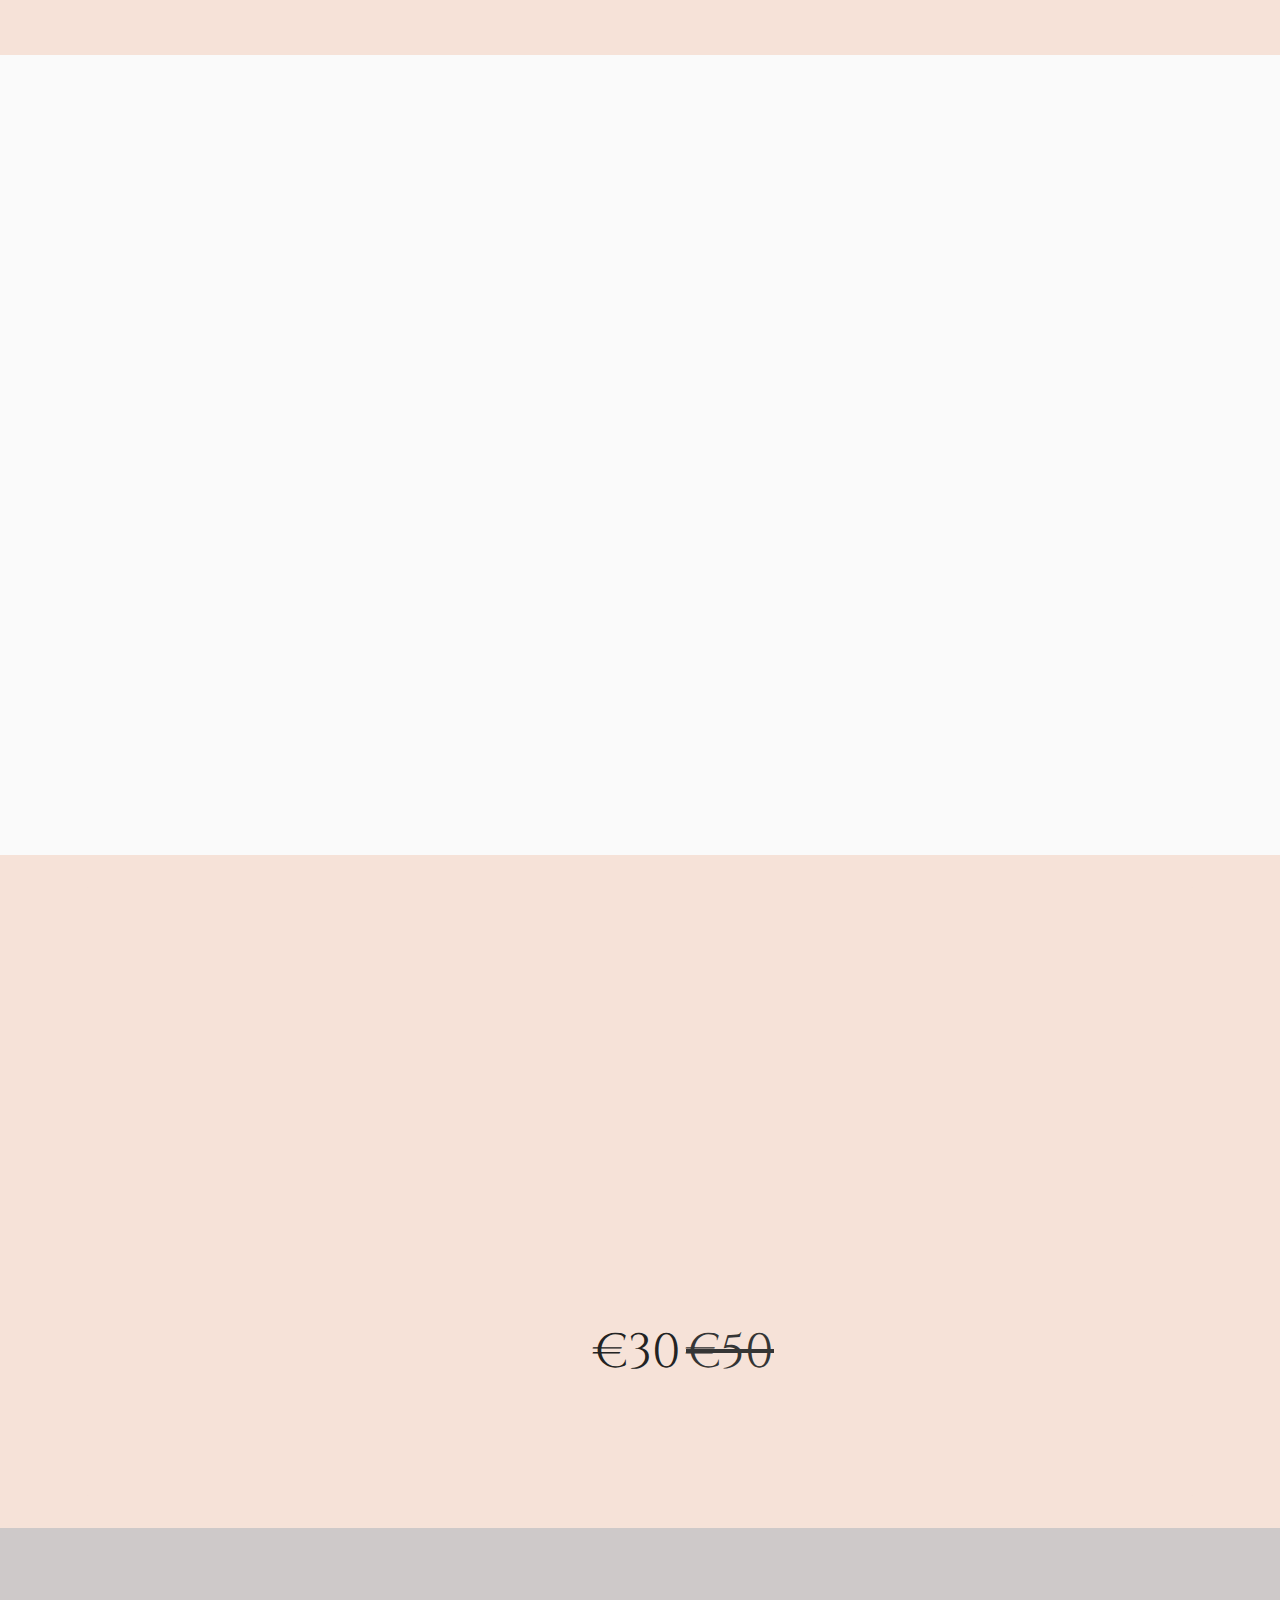
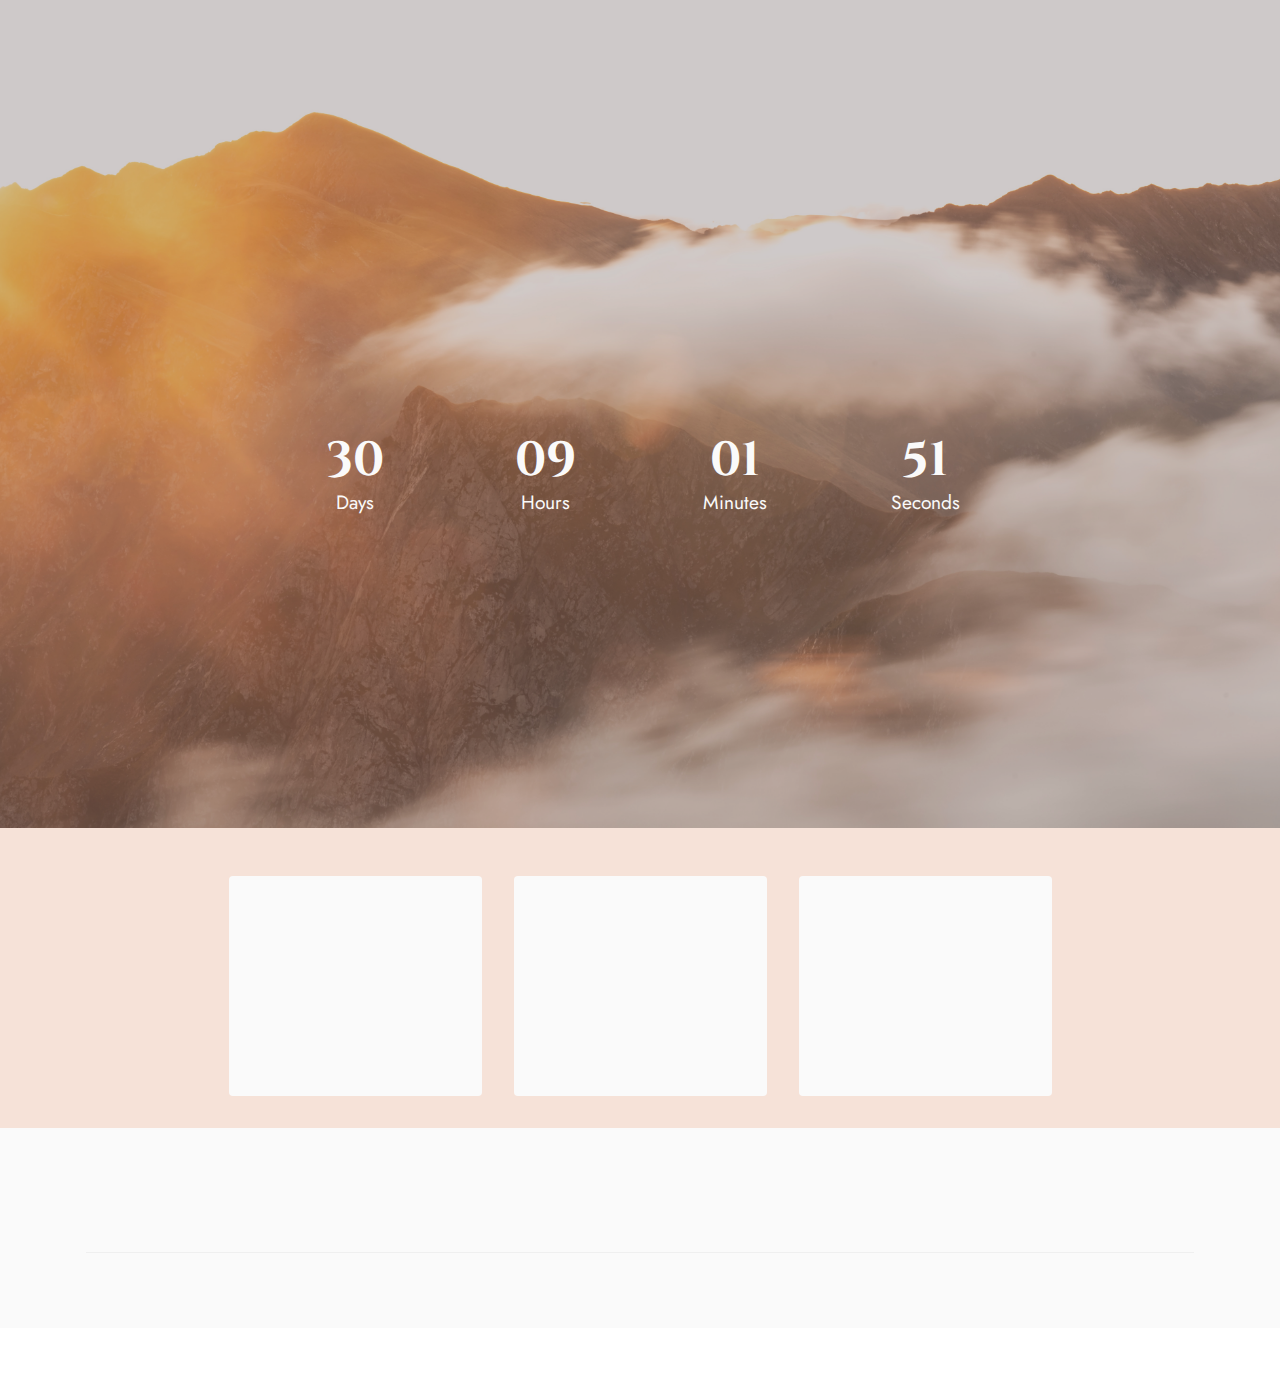
==== commit d17dd847: "Add files via upload" ====
--- a/index.html
+++ b/index.html
@@ -127,9 +127,9 @@
 
 <section data-bs-version="5.1" class="slider1 cid-sOQw7KfLJ1" id="slider1-b">
     
-    <div class="carousel slide" id="sQRiwNpycB" data-ride="carousel" data-bs-ride="carousel" data-interval="4000" data-bs-interval="4000">
+    <div class="carousel slide" id="sQRjSmNJjQ" data-ride="carousel" data-bs-ride="carousel" data-interval="4000" data-bs-interval="4000">
         <ol class="carousel-indicators">
-            <li data-slide-to="0" data-bs-slide-to="0" class="active" data-target="#sQRiwNpycB" data-bs-target="#sQRiwNpycB"></li><li data-slide-to="1" data-bs-slide-to="1" class="" data-target="#sQRiwNpycB" data-bs-target="#sQRiwNpycB"></li><li data-slide-to="2" data-bs-slide-to="2" class="" data-target="#sQRiwNpycB" data-bs-target="#sQRiwNpycB"></li><li data-slide-to="3" data-bs-slide-to="3" class="" data-target="#sQRiwNpycB" data-bs-target="#sQRiwNpycB"></li><li data-slide-to="4" data-bs-slide-to="4" class="" data-target="#sQRiwNpycB" data-bs-target="#sQRiwNpycB"></li><li data-slide-to="5" data-bs-slide-to="5" class="" data-target="#sQRiwNpycB" data-bs-target="#sQRiwNpycB"></li>
+            <li data-slide-to="0" data-bs-slide-to="0" class="active" data-target="#sQRjSmNJjQ" data-bs-target="#sQRjSmNJjQ"></li><li data-slide-to="1" data-bs-slide-to="1" class="" data-target="#sQRjSmNJjQ" data-bs-target="#sQRjSmNJjQ"></li><li data-slide-to="2" data-bs-slide-to="2" class="" data-target="#sQRjSmNJjQ" data-bs-target="#sQRjSmNJjQ"></li><li data-slide-to="3" data-bs-slide-to="3" class="" data-target="#sQRjSmNJjQ" data-bs-target="#sQRjSmNJjQ"></li><li data-slide-to="4" data-bs-slide-to="4" class="" data-target="#sQRjSmNJjQ" data-bs-target="#sQRjSmNJjQ"></li><li data-slide-to="5" data-bs-slide-to="5" class="" data-target="#sQRjSmNJjQ" data-bs-target="#sQRjSmNJjQ"></li>
             
             
         </ol>
@@ -192,11 +192,11 @@
             
             
         </div>
-        <a class="carousel-control carousel-control-prev" role="button" data-slide="prev" data-bs-slide="prev" href="#sQRiwNpycB">
+        <a class="carousel-control carousel-control-prev" role="button" data-slide="prev" data-bs-slide="prev" href="#sQRjSmNJjQ">
             <span class="mobi-mbri mobi-mbri-arrow-prev" aria-hidden="true"></span>
             <span class="sr-only visually-hidden">Previous</span>
         </a>
-        <a class="carousel-control carousel-control-next" role="button" data-slide="next" data-bs-slide="next" href="#sQRiwNpycB">
+        <a class="carousel-control carousel-control-next" role="button" data-slide="next" data-bs-slide="next" href="#sQRjSmNJjQ">
             <span class="mobi-mbri mobi-mbri-arrow-next" aria-hidden="true"></span>
             <span class="sr-only visually-hidden">Next</span>
         </a>
@@ -387,7 +387,7 @@
         </div>
 
     </div>
-</section><section style="background-color: #fff; font-family: -apple-system, BlinkMacSystemFont, 'Segoe UI', 'Roboto', 'Helvetica Neue', Arial, sans-serif; color:#aaa; font-size:12px; padding: 0; align-items: center; display: flex;"><a href="https://mobirise.site/f" style="flex: 1 1; height: 3rem; padding-left: 1rem;"></a><p style="flex: 0 0 auto; margin:0; padding-right:1rem;">Page was <a href="https://mobirise.site/g" style="color:#aaa;">created</a> with Mobirise</p></section><script src="assets/bootstrap/js/bootstrap.bundle.min.js"></script>  <script src="assets/smoothscroll/smooth-scroll.js"></script>  <script src="assets/ytplayer/index.js"></script>  <script src="assets/dropdown/js/navbar-dropdown.js"></script>  <script src="assets/countdown/countdown.js"></script>  <script src="assets/theme/js/script.js"></script>  
+</section><section style="background-color: #fff; font-family: -apple-system, BlinkMacSystemFont, 'Segoe UI', 'Roboto', 'Helvetica Neue', Arial, sans-serif; color:#aaa; font-size:12px; padding: 0; align-items: center; display: flex;"><a href="https://mobirise.site/w" style="flex: 1 1; height: 3rem; padding-left: 1rem;"></a><p style="flex: 0 0 auto; margin:0; padding-right:1rem;">Built with Mobirise <a href="https://mobirise.site/u" style="color:#aaa;">site</a> templates</p></section><script src="assets/bootstrap/js/bootstrap.bundle.min.js"></script>  <script src="assets/smoothscroll/smooth-scroll.js"></script>  <script src="assets/ytplayer/index.js"></script>  <script src="assets/dropdown/js/navbar-dropdown.js"></script>  <script src="assets/countdown/countdown.js"></script>  <script src="assets/theme/js/script.js"></script>  
   
   
  <div id="scrollToTop" class="scrollToTop mbr-arrow-up"><a style="text-align: center;"><i class="mbr-arrow-up-icon mbr-arrow-up-icon-cm cm-icon cm-icon-smallarrow-up"></i></a></div>
--- a/assets/web/assets/mobirise-icons2/mobirise2.css
+++ b/assets/web/assets/mobirise-icons2/mobirise2.css
@@ -0,0 +1,498 @@
+@font-face {
+  font-family: 'Moririse2';
+  font-display: swap;
+  src:  url('mobirise2.eot?f2bix4');
+  src:  url('mobirise2.eot?f2bix4#iefix') format('embedded-opentype'),
+    url('mobirise2.ttf?f2bix4') format('truetype'),
+    url('mobirise2.woff?f2bix4') format('woff'),
+    url('mobirise2.svg?f2bix4#mobirise2') format('svg');
+  font-weight: normal;
+  font-style: normal;
+}
+
+[class^="mobi-"], [class*=" mobi-"] {
+  /* use !important to prevent issues with browser extensions that change fonts */
+  font-family: 'Moririse2' !important;
+  speak: none;
+  font-style: normal;
+  font-weight: normal;
+  font-variant: normal;
+  text-transform: none;
+  line-height: 1;
+
+  /* Better Font Rendering =========== */
+  -webkit-font-smoothing: antialiased;
+  -moz-osx-font-smoothing: grayscale;
+}
+
+.mobi-mbri-add-submenu:before {
+  content: "\e900";
+}
+.mobi-mbri-alert:before {
+  content: "\e901";
+}
+.mobi-mbri-align-center:before {
+  content: "\e902";
+}
+.mobi-mbri-align-justify:before {
+  content: "\e903";
+}
+.mobi-mbri-align-left:before {
+  content: "\e904";
+}
+.mobi-mbri-align-right:before {
+  content: "\e905";
+}
+.mobi-mbri-android:before {
+  content: "\e906";
+}
+.mobi-mbri-apple:before {
+  content: "\e907";
+}
+.mobi-mbri-arrow-down:before {
+  content: "\e908";
+}
+.mobi-mbri-arrow-next:before {
+  content: "\e909";
+}
+.mobi-mbri-arrow-prev:before {
+  content: "\e90a";
+}
+.mobi-mbri-arrow-up:before {
+  content: "\e90b";
+}
+.mobi-mbri-bold:before {
+  content: "\e90c";
+}
+.mobi-mbri-bookmark:before {
+  content: "\e90d";
+}
+.mobi-mbri-bootstrap:before {
+  content: "\e90e";
+}
+.mobi-mbri-briefcase:before {
+  content: "\e90f";
+}
+.mobi-mbri-browse:before {
+  content: "\e910";
+}
+.mobi-mbri-bulleted-list:before {
+  content: "\e911";
+}
+.mobi-mbri-calendar:before {
+  content: "\e912";
+}
+.mobi-mbri-camera:before {
+  content: "\e913";
+}
+.mobi-mbri-cart-add:before {
+  content: "\e914";
+}
+.mobi-mbri-cart-full:before {
+  content: "\e915";
+}
+.mobi-mbri-cash:before {
+  content: "\e916";
+}
+.mobi-mbri-change-style:before {
+  content: "\e917";
+}
+.mobi-mbri-chat:before {
+  content: "\e918";
+}
+.mobi-mbri-clock:before {
+  content: "\e919";
+}
+.mobi-mbri-close:before {
+  content: "\e91a";
+}
+.mobi-mbri-cloud:before {
+  content: "\e91b";
+}
+.mobi-mbri-code:before {
+  content: "\e91c";
+}
+.mobi-mbri-contact-form:before {
+  content: "\e91d";
+}
+.mobi-mbri-credit-card:before {
+  content: "\e91e";
+}
+.mobi-mbri-cursor-click:before {
+  content: "\e91f";
+}
+.mobi-mbri-cust-feedback:before {
+  content: "\e920";
+}
+.mobi-mbri-database:before {
+  content: "\e921";
+}
+.mobi-mbri-delivery:before {
+  content: "\e922";
+}
+.mobi-mbri-desktop:before {
+  content: "\e923";
+}
+.mobi-mbri-devices:before {
+  content: "\e924";
+}
+.mobi-mbri-down:before {
+  content: "\e925";
+}
+.mobi-mbri-download-2:before {
+  content: "\e926";
+}
+.mobi-mbri-download:before {
+  content: "\e927";
+}
+.mobi-mbri-drag-n-drop-2:before {
+  content: "\e928";
+}
+.mobi-mbri-drag-n-drop:before {
+  content: "\e929";
+}
+.mobi-mbri-edit-2:before {
+  content: "\e92a";
+}
+.mobi-mbri-edit:before {
+  content: "\e92b";
+}
+.mobi-mbri-error:before {
+  content: "\e92c";
+}
+.mobi-mbri-extension:before {
+  content: "\e92d";
+}
+.mobi-mbri-features:before {
+  content: "\e92e";
+}
+.mobi-mbri-file:before {
+  content: "\e92f";
+}
+.mobi-mbri-flag:before {
+  content: "\e930";
+}
+.mobi-mbri-folder:before {
+  content: "\e931";
+}
+.mobi-mbri-gift:before {
+  content: "\e932";
+}
+.mobi-mbri-github:before {
+  content: "\e933";
+}
+.mobi-mbri-globe-2:before {
+  content: "\e934";
+}
+.mobi-mbri-globe:before {
+  content: "\e935";
+}
+.mobi-mbri-growing-chart:before {
+  content: "\e936";
+}
+.mobi-mbri-hearth:before {
+  content: "\e937";
+}
+.mobi-mbri-help:before {
+  content: "\e938";
+}
+.mobi-mbri-home:before {
+  content: "\e939";
+}
+.mobi-mbri-hot-cup:before {
+  content: "\e93a";
+}
+.mobi-mbri-idea:before {
+  content: "\e93b";
+}
+.mobi-mbri-image-gallery:before {
+  content: "\e93c";
+}
+.mobi-mbri-image-slider:before {
+  content: "\e93d";
+}
+.mobi-mbri-info:before {
+  content: "\e93e";
+}
+.mobi-mbri-italic:before {
+  content: "\e93f";
+}
+.mobi-mbri-key:before {
+  content: "\e940";
+}
+.mobi-mbri-laptop:before {
+  content: "\e941";
+}
+.mobi-mbri-layers:before {
+  content: "\e942";
+}
+.mobi-mbri-left-right:before {
+  content: "\e943";
+}
+.mobi-mbri-left:before {
+  content: "\e944";
+}
+.mobi-mbri-letter:before {
+  content: "\e945";
+}
+.mobi-mbri-like:before {
+  content: "\e946";
+}
+.mobi-mbri-link:before {
+  content: "\e947";
+}
+.mobi-mbri-lock:before {
+  content: "\e948";
+}
+.mobi-mbri-login:before {
+  content: "\e949";
+}
+.mobi-mbri-logout:before {
+  content: "\e94a";
+}
+.mobi-mbri-magic-stick:before {
+  content: "\e94b";
+}
+.mobi-mbri-map-pin:before {
+  content: "\e94c";
+}
+.mobi-mbri-menu:before {
+  content: "\e94d";
+}
+.mobi-mbri-mobile-2:before {
+  content: "\e94e";
+}
+.mobi-mbri-mobile-horizontal:before {
+  content: "\e94f";
+}
+.mobi-mbri-mobile:before {
+  content: "\e950";
+}
+.mobi-mbri-mobirise:before {
+  content: "\e951";
+}
+.mobi-mbri-more-horizontal:before {
+  content: "\e952";
+}
+.mobi-mbri-more-vertical:before {
+  content: "\e953";
+}
+.mobi-mbri-music:before {
+  content: "\e954";
+}
+.mobi-mbri-new-file:before {
+  content: "\e955";
+}
+.mobi-mbri-numbered-list:before {
+  content: "\e956";
+}
+.mobi-mbri-opened-folder:before {
+  content: "\e957";
+}
+.mobi-mbri-pages:before {
+  content: "\e958";
+}
+.mobi-mbri-paper-plane:before {
+  content: "\e959";
+}
+.mobi-mbri-paperclip:before {
+  content: "\e95a";
+}
+.mobi-mbri-phone:before {
+  content: "\e95b";
+}
+.mobi-mbri-photo:before {
+  content: "\e95c";
+}
+.mobi-mbri-photos:before {
+  content: "\e95d";
+}
+.mobi-mbri-pin:before {
+  content: "\e95e";
+}
+.mobi-mbri-play:before {
+  content: "\e95f";
+}
+.mobi-mbri-plus:before {
+  content: "\e960";
+}
+.mobi-mbri-preview:before {
+  content: "\e961";
+}
+.mobi-mbri-print:before {
+  content: "\e962";
+}
+.mobi-mbri-protect:before {
+  content: "\e963";
+}
+.mobi-mbri-question:before {
+  content: "\e964";
+}
+.mobi-mbri-quote-left:before {
+  content: "\e965";
+}
+.mobi-mbri-quote-right:before {
+  content: "\e966";
+}
+.mobi-mbri-redo:before {
+  content: "\e967";
+}
+.mobi-mbri-refresh:before {
+  content: "\e968";
+}
+.mobi-mbri-responsive-2:before {
+  content: "\e969";
+}
+.mobi-mbri-responsive:before {
+  content: "\e96a";
+}
+.mobi-mbri-right:before {
+  content: "\e96b";
+}
+.mobi-mbri-rocket:before {
+  content: "\e96c";
+}
+.mobi-mbri-sad-face:before {
+  content: "\e96d";
+}
+.mobi-mbri-sale:before {
+  content: "\e96e";
+}
+.mobi-mbri-save:before {
+  content: "\e96f";
+}
+.mobi-mbri-search:before {
+  content: "\e970";
+}
+.mobi-mbri-setting-2:before {
+  content: "\e971";
+}
+.mobi-mbri-setting-3:before {
+  content: "\e972";
+}
+.mobi-mbri-setting:before {
+  content: "\e973";
+}
+.mobi-mbri-share:before {
+  content: "\e974";
+}
+.mobi-mbri-shopping-bag:before {
+  content: "\e975";
+}
+.mobi-mbri-shopping-basket:before {
+  content: "\e976";
+}
+.mobi-mbri-shopping-cart:before {
+  content: "\e977";
+}
+.mobi-mbri-sites:before {
+  content: "\e978";
+}
+.mobi-mbri-smile-face:before {
+  content: "\e979";
+}
+.mobi-mbri-speed:before {
+  content: "\e97a";
+}
+.mobi-mbri-star:before {
+  content: "\e97b";
+}
+.mobi-mbri-success:before {
+  content: "\e97c";
+}
+.mobi-mbri-sun:before {
+  content: "\e97d";
+}
+.mobi-mbri-sun2:before {
+  content: "\e97e";
+}
+.mobi-mbri-tablet-vertical:before {
+  content: "\e97f";
+}
+.mobi-mbri-tablet:before {
+  content: "\e980";
+}
+.mobi-mbri-target:before {
+  content: "\e981";
+}
+.mobi-mbri-timer:before {
+  content: "\e982";
+}
+.mobi-mbri-to-ftp:before {
+  content: "\e983";
+}
+.mobi-mbri-to-local-drive:before {
+  content: "\e984";
+}
+.mobi-mbri-touch-swipe:before {
+  content: "\e985";
+}
+.mobi-mbri-touch:before {
+  content: "\e986";
+}
+.mobi-mbri-trash:before {
+  content: "\e987";
+}
+.mobi-mbri-underline:before {
+  content: "\e988";
+}
+.mobi-mbri-undo:before {
+  content: "\e989";
+}
+.mobi-mbri-unlink:before {
+  content: "\e98a";
+}
+.mobi-mbri-unlock:before {
+  content: "\e98b";
+}
+.mobi-mbri-up-down:before {
+  content: "\e98c";
+}
+.mobi-mbri-up:before {
+  content: "\e98d";
+}
+.mobi-mbri-update:before {
+  content: "\e98e";
+}
+.mobi-mbri-upload-2:before {
+  content: "\e98f";
+}
+.mobi-mbri-upload:before {
+  content: "\e990";
+}
+.mobi-mbri-user-2:before {
+  content: "\e991";
+}
+.mobi-mbri-user:before {
+  content: "\e992";
+}
+.mobi-mbri-users:before {
+  content: "\e993";
+}
+.mobi-mbri-video-play:before {
+  content: "\e994";
+}
+.mobi-mbri-video:before {
+  content: "\e995";
+}
+.mobi-mbri-watch:before {
+  content: "\e996";
+}
+.mobi-mbri-website-theme-2:before {
+  content: "\e997";
+}
+.mobi-mbri-website-theme:before {
+  content: "\e998";
+}
+.mobi-mbri-wifi:before {
+  content: "\e999";
+}
+.mobi-mbri-windows:before {
+  content: "\e99a";
+}
+.mobi-mbri-zoom-in:before {
+  content: "\e99b";
+}
+.mobi-mbri-zoom-out:before {
+  content: "\e99c";
+}
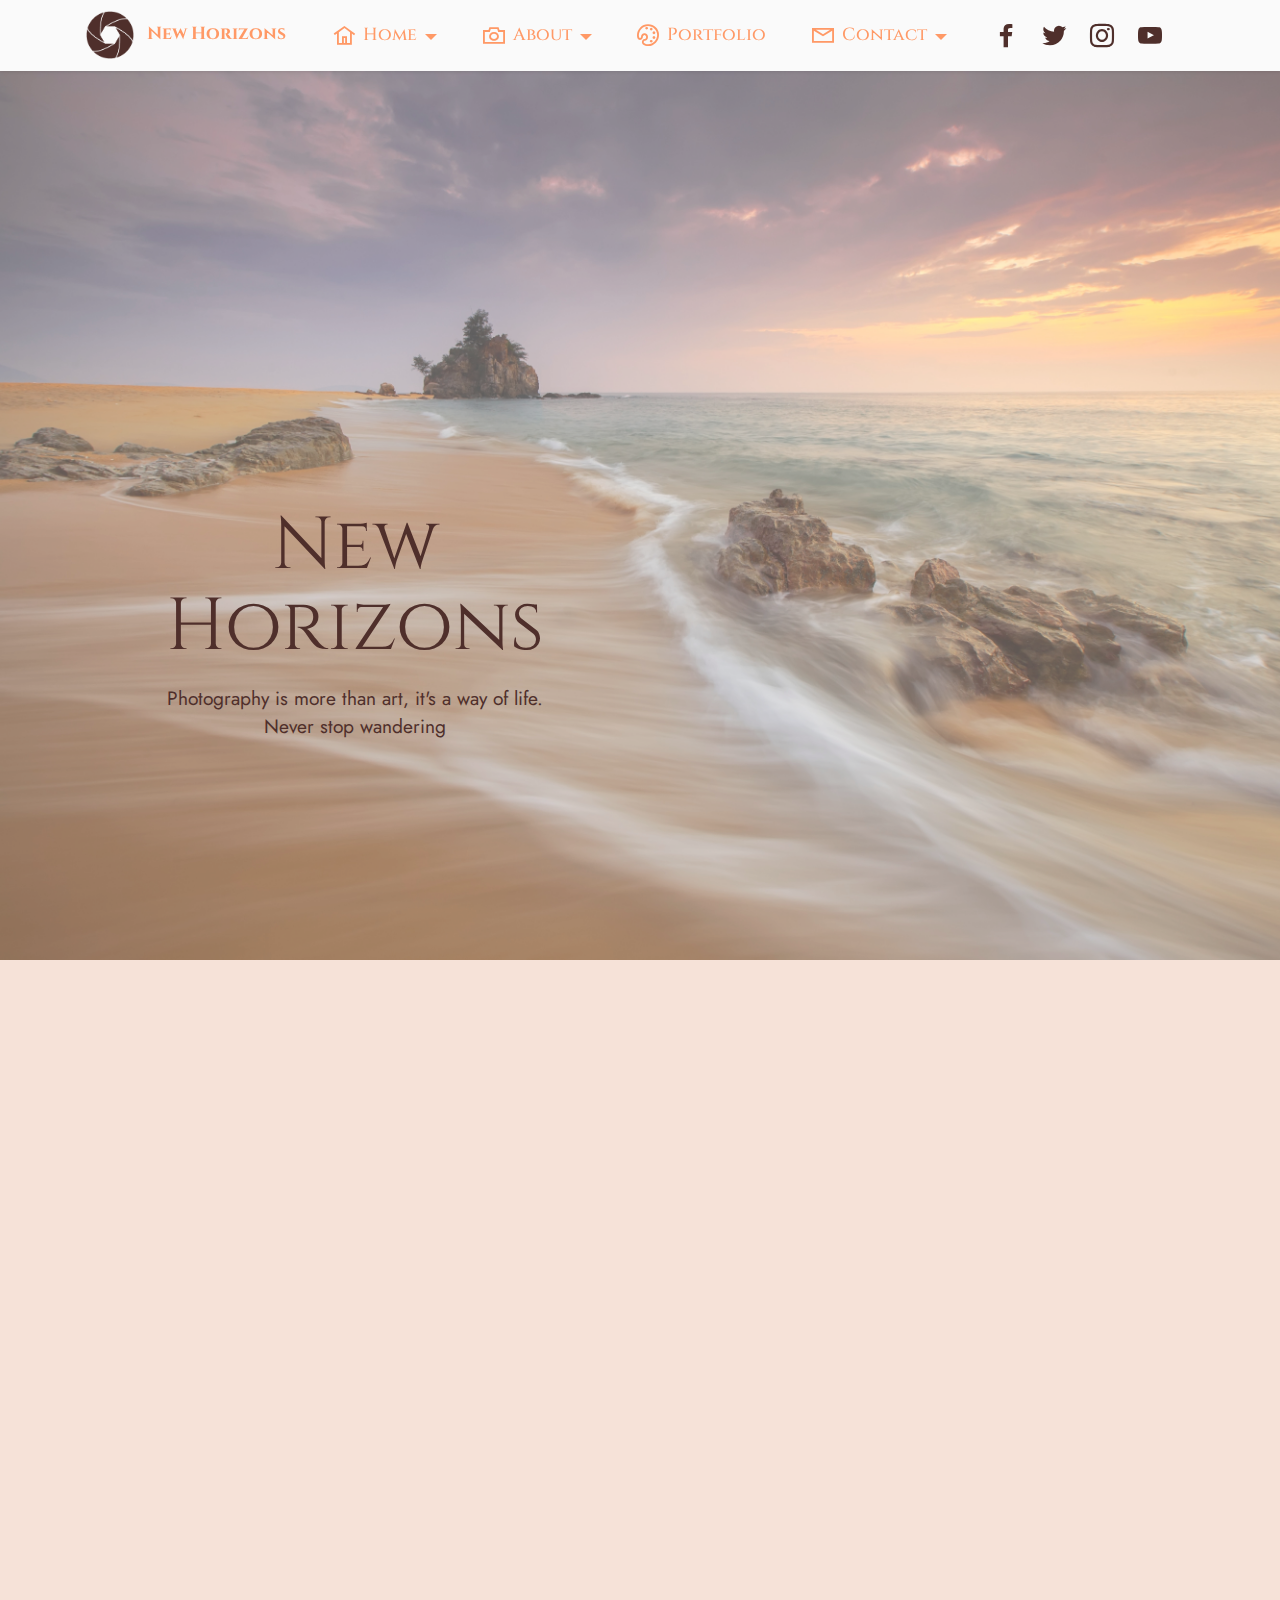
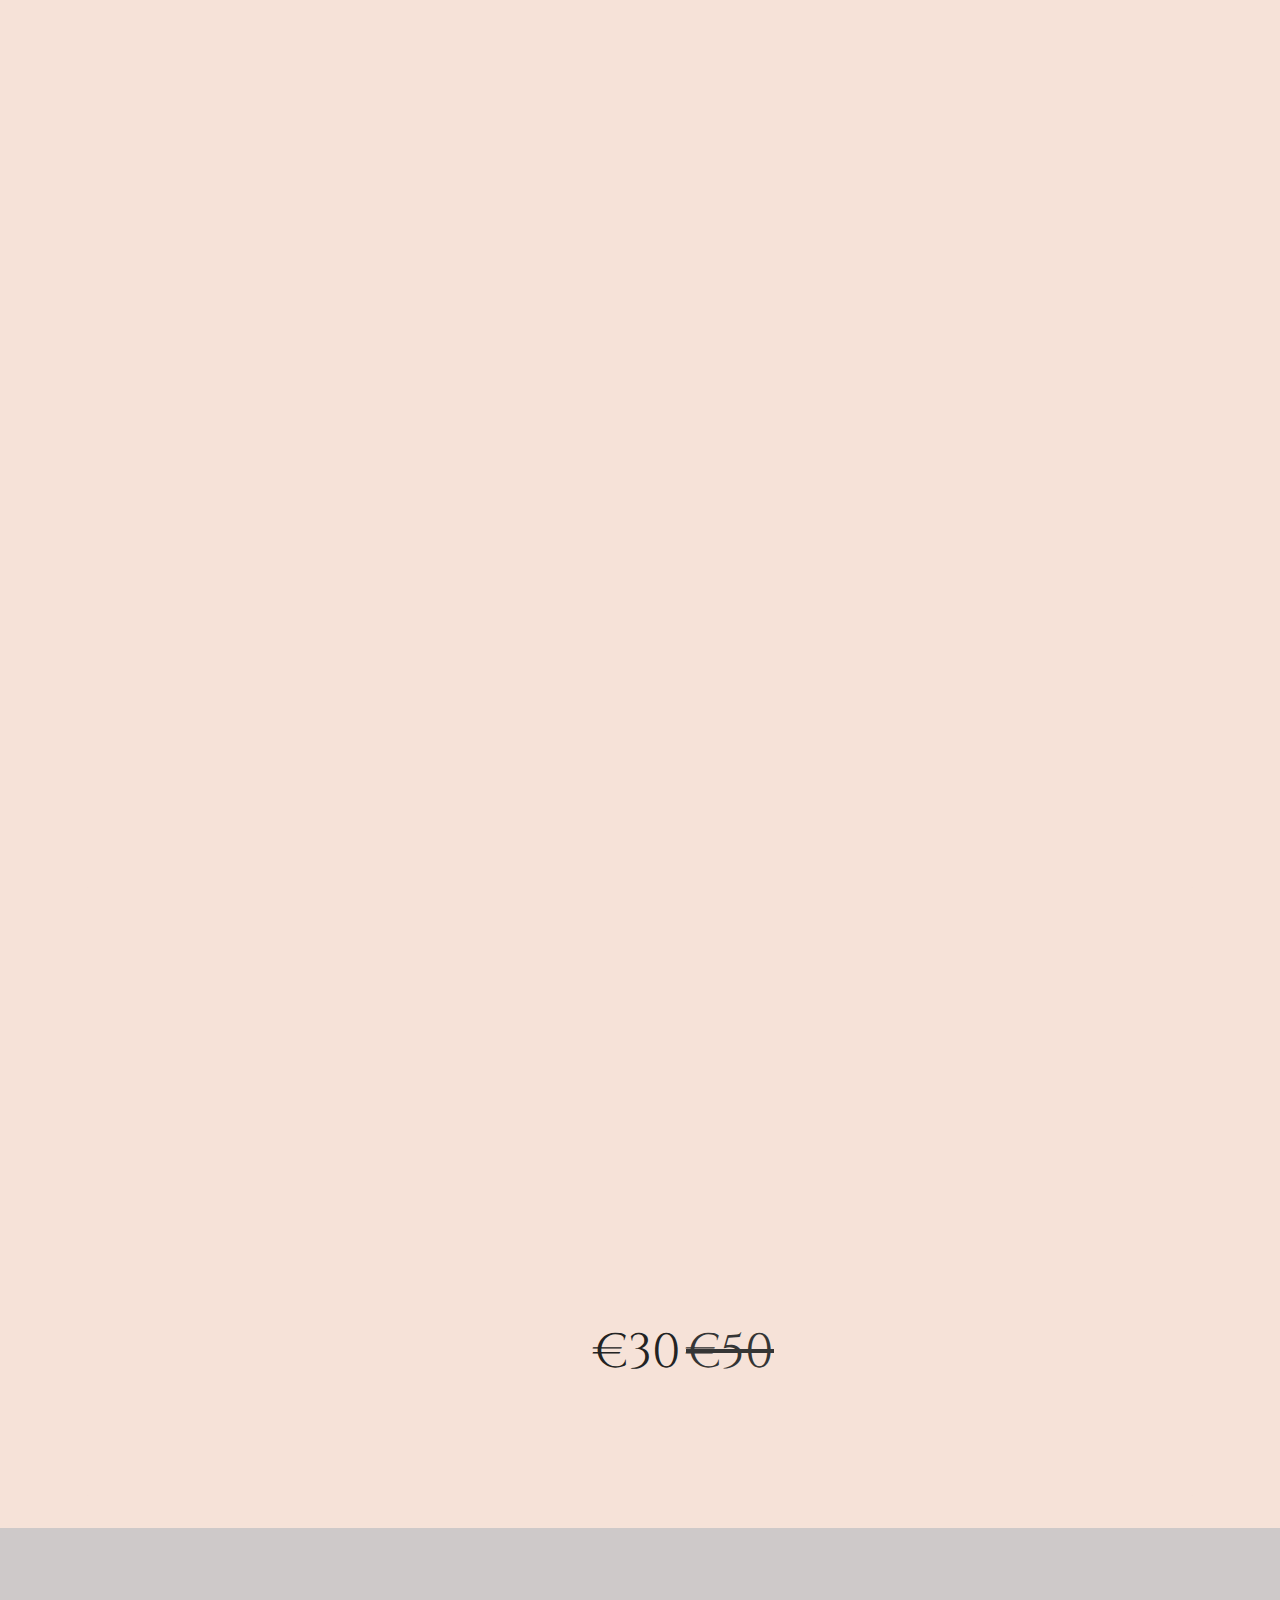
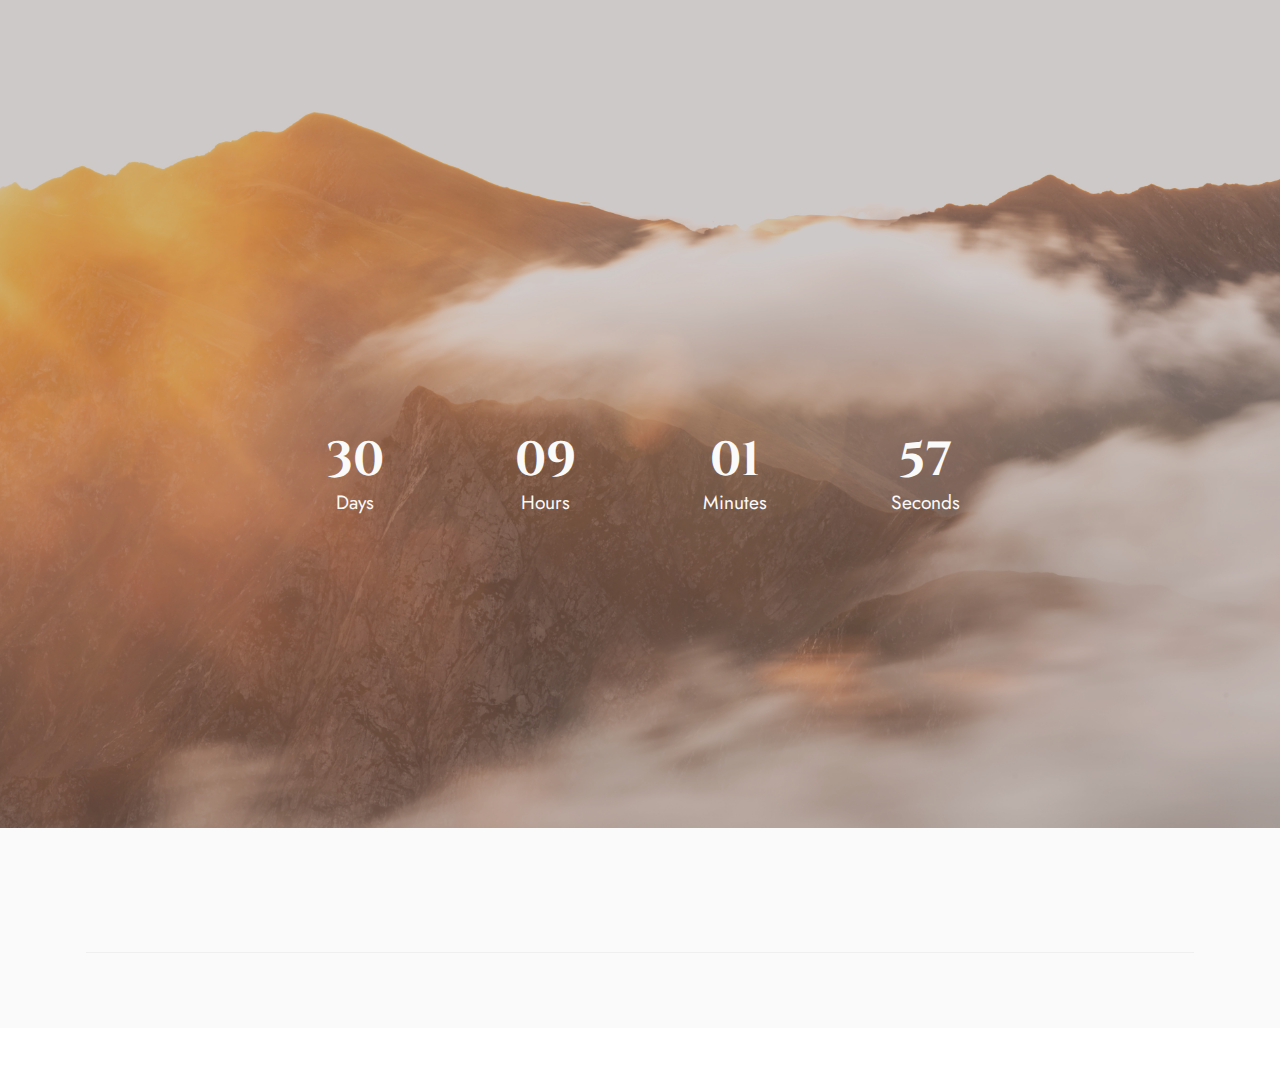
==== commit ecd7c871: "Add files via upload" ====
--- a/index.html
+++ b/index.html
@@ -60,7 +60,7 @@
 <br>A portrait of the world'</a></div></li><li class="nav-item dropdown"><a class="nav-link link text-danger text-primary dropdown-toggle display-4" href="#" data-toggle="dropdown-submenu" data-bs-toggle="dropdown" data-bs-auto-close="outside" aria-expanded="false"><span class="mobi-mbri mobi-mbri-camera mbr-iconfont mbr-iconfont-btn" style="color: rgb(255, 153, 102);"></span>About</a><div class="dropdown-menu" aria-labelledby="dropdown-undefined"><a class="text-danger text-primary dropdown-item display-4" href="About.html#image2-13">About Us<br></a><a class="text-danger text-primary dropdown-item display-4" href="About.html#team1-1d">Our team</a><a class="text-danger text-primary dropdown-item display-4" href="About.html#form7-11">Join us<br></a><a class="text-danger text-primary dropdown-item display-4" href="About.html#content14-16">Resources<br></a></div></li>
                     <li class="nav-item"><a class="nav-link link text-danger text-primary display-4" href="Portfolio.html#top"><span class="mobi-mbri mobi-mbri-change-style mbr-iconfont mbr-iconfont-btn" style="color: rgb(255, 153, 102);"></span>
                             Portfolio</a></li>
-                    <li class="nav-item dropdown"><a class="nav-link link text-danger text-primary dropdown-toggle display-4" href="#" data-toggle="dropdown-submenu" data-bs-toggle="dropdown" data-bs-auto-close="outside" aria-expanded="false"><span class="mobi-mbri mobi-mbri-letter mbr-iconfont mbr-iconfont-btn" style="color: rgb(255, 153, 102);"></span>Contact</a><div class="dropdown-menu" aria-labelledby="dropdown-undefined"><a class="text-danger text-primary dropdown-item display-4" href="Contact.html#form4-v">Contact Us</a><a class="text-danger text-primary dropdown-item display-4" href="Contact.html#map3-1e">Location</a></div>
+                    <li class="nav-item dropdown"><a class="nav-link link text-danger text-primary dropdown-toggle display-4" href="#" data-toggle="dropdown-submenu" data-bs-toggle="dropdown" data-bs-auto-close="outside" aria-expanded="true"><span class="mobi-mbri mobi-mbri-letter mbr-iconfont mbr-iconfont-btn" style="color: rgb(255, 153, 102);"></span>Contact</a><div class="dropdown-menu" aria-labelledby="dropdown-undefined"><a class="text-danger text-primary dropdown-item display-4" href="Contact.html#form4-v">Contact Us</a><a class="text-danger text-primary dropdown-item display-4" href="Contact.html#map3-1e">Location</a></div>
                     </li></ul>
                 <div class="icons-menu">
                     <a class="iconfont-wrapper" href="https://www.facebook.com/" target="_blank">
@@ -125,81 +125,90 @@
     </div>
 </section>
 
-<section data-bs-version="5.1" class="slider1 cid-sOQw7KfLJ1" id="slider1-b">
-    
-    <div class="carousel slide" id="sQRjSmNJjQ" data-ride="carousel" data-bs-ride="carousel" data-interval="4000" data-bs-interval="4000">
-        <ol class="carousel-indicators">
-            <li data-slide-to="0" data-bs-slide-to="0" class="active" data-target="#sQRjSmNJjQ" data-bs-target="#sQRjSmNJjQ"></li><li data-slide-to="1" data-bs-slide-to="1" class="" data-target="#sQRjSmNJjQ" data-bs-target="#sQRjSmNJjQ"></li><li data-slide-to="2" data-bs-slide-to="2" class="" data-target="#sQRjSmNJjQ" data-bs-target="#sQRjSmNJjQ"></li><li data-slide-to="3" data-bs-slide-to="3" class="" data-target="#sQRjSmNJjQ" data-bs-target="#sQRjSmNJjQ"></li><li data-slide-to="4" data-bs-slide-to="4" class="" data-target="#sQRjSmNJjQ" data-bs-target="#sQRjSmNJjQ"></li><li data-slide-to="5" data-bs-slide-to="5" class="" data-target="#sQRjSmNJjQ" data-bs-target="#sQRjSmNJjQ"></li>
-            
-            
-        </ol>
-        <div class="carousel-inner">
-            <div class="carousel-item slider-image item active">
-                <div class="item-wrapper">
-                    <img class="d-block w-100" src="assets/images/pexels-zukiman-mohamad-21787-1900x1267.jpg" data-slide-to="0" data-bs-slide-to="0">
-                    
-                    <div class="carousel-caption">
-                        
-                        <p class="mbr-section-text mbr-fonts-style display-4">Photo by Zukiman Mohamad from Pexels</p>
+<section data-bs-version="5.1" class="slider2 cid-sQVfppYVbt" id="slider2-21">
+    
+
+    
+    <div class="container-fluid">
+        <div class="row justify-content-center">
+            <div class="col-12 col-md-10 col-lg-12">
+                <div class="carousel slide carousel-fade" id="sQVkc6mJm9" data-ride="carousel" data-bs-ride="carousel" data-interval="4000" data-bs-interval="4000">
+                    
+                    <ol class="carousel-indicators">
+                        <li data-slide-to="0" data-bs-slide-to="0" class="active" data-target="#sQVkc6mJm9" data-bs-target="#sQVkc6mJm9"></li><li data-slide-to="1" data-bs-slide-to="1" class="" data-target="#sQVkc6mJm9" data-bs-target="#sQVkc6mJm9"></li><li data-slide-to="2" data-bs-slide-to="2" class="" data-target="#sQVkc6mJm9" data-bs-target="#sQVkc6mJm9"></li><li data-slide-to="3" data-bs-slide-to="3" class="" data-target="#sQVkc6mJm9" data-bs-target="#sQVkc6mJm9"></li><li data-slide-to="4" data-bs-slide-to="4" class="" data-target="#sQVkc6mJm9" data-bs-target="#sQVkc6mJm9"></li><li data-slide-to="5" data-bs-slide-to="5" class="" data-target="#sQVkc6mJm9" data-bs-target="#sQVkc6mJm9"></li>
+                        
+                        
+                    </ol>
+                    <div class="carousel-inner">
+                        
+                        
+                        <div class="carousel-item slider-image item active">
+                            <div class="item-wrapper">
+                                <img class="d-block w-100" src="assets/images/sies-kranen-scxtcs70qm8-unsplash.jpg" data-slide-to="0" data-bs-slide-to="0">
+                                <div class="carousel-caption d-none d-md-block">
+                                    
+                                    <p class="mbr-section-text mbr-fonts-style display-4">
+                                        Photo by rizknas from Pexels</p>
+                                </div>
+                            </div>
+                        </div><div class="carousel-item slider-image item">
+                            <div class="item-wrapper">
+                                <img class="d-block w-100" src="assets/images/charl-durand-yvhrwull4y-unsplash.jpg" data-slide-to="1" data-bs-slide-to="1">
+                                <div class="carousel-caption d-none d-md-block">
+                                    
+                                    <p class="mbr-section-text mbr-fonts-style display-4">
+                                        Photo by Charl Durand From Unsplash</p>
+                                </div>
+                            </div>
+                        </div><div class="carousel-item slider-image item">
+                            <div class="item-wrapper">
+                                <img class="d-block w-100" src="assets/images/pexels-rachel-claire-4577544.jpg" data-slide-to="2" data-bs-slide-to="2">
+                                <div class="carousel-caption d-none d-md-block">
+                                    
+                                    <p class="mbr-section-text mbr-fonts-style display-4">
+                                        Photo by Rachel Claire from Pexels</p>
+                                </div>
+                            </div>
+                        </div><div class="carousel-item slider-image item">
+                            <div class="item-wrapper">
+                                <img class="d-block w-100" src="assets/images/pexels-zukiman-mohamad-21787.jpg" data-slide-to="3" data-bs-slide-to="3">
+                                <div class="carousel-caption d-none d-md-block">
+                                    
+                                    <p class="mbr-section-text mbr-fonts-style display-4">
+                                        Photo by Zukiman Mohamad from Pexels</p>
+                                </div>
+                            </div>
+                        </div><div class="carousel-item slider-image item">
+                            <div class="item-wrapper">
+                                <img class="d-block w-100" src="assets/images/pexels-rizknas-2835562.jpg" data-slide-to="4" data-bs-slide-to="4">
+                                <div class="carousel-caption d-none d-md-block">
+                                    
+                                    <p class="mbr-section-text mbr-fonts-style display-4">
+                                        Photo by Sies Kranen From Unsplash</p>
+                                </div>
+                            </div>
+                        </div><div class="carousel-item slider-image item">
+                            <div class="item-wrapper">
+                                <img class="d-block w-100" src="assets/images/pexels-jeremy-bishop-8241099.jpg" data-slide-to="5" data-bs-slide-to="5">
+                                <div class="carousel-caption d-none d-md-block">
+                                    
+                                    <p class="mbr-section-text mbr-fonts-style display-4">
+                                        Photo by Jeremy Bishop from Pexels</p>
+                                </div>
+                            </div>
+                        </div>
                     </div>
-                </div>
-            </div><div class="carousel-item slider-image item">
-                <div class="item-wrapper">
-                    <img class="d-block w-100" src="assets/images/pexels-rachel-claire-4577544-1900x1267.jpg" data-slide-to="1" data-bs-slide-to="1">
-                    
-                    <div class="carousel-caption">
-                        
-                        <p class="mbr-section-text mbr-fonts-style display-4">Photo by Rachel Claire from Pexels</p>
-                    </div>
-                </div>
-            </div><div class="carousel-item slider-image item">
-                <div class="item-wrapper">
-                    <img class="d-block w-100" src="assets/images/pexels-rizknas-2835562-1900x1266.jpg" data-slide-to="2" data-bs-slide-to="2">
-                    
-                    <div class="carousel-caption">
-                        
-                        <p class="mbr-section-text mbr-fonts-style display-4">Photo by Sies Kranen From Unsplash<br></p>
-                    </div>
-                </div>
-            </div><div class="carousel-item slider-image item">
-                <div class="item-wrapper">
-                    <img class="d-block w-100" src="assets/images/sies-kranen-scxtcs70qm8-unsplash-1900x1267.jpg" data-slide-to="3" data-bs-slide-to="3">
-                    
-                    <div class="carousel-caption">
-                        
-                        <p class="mbr-section-text mbr-fonts-style display-4">Photo by rizknas from Pexels</p>
-                    </div>
-                </div>
-            </div><div class="carousel-item slider-image item">
-                <div class="item-wrapper">
-                    <img class="d-block w-100" src="assets/images/pexels-jeremy-bishop-8241099-1900x1266.jpg" data-slide-to="4" data-bs-slide-to="4">
-                    
-                    <div class="carousel-caption">
-                        
-                        <p class="mbr-section-text mbr-fonts-style display-4">Photo by Jeremy Bishop from Pexels</p>
-                    </div>
-                </div>
-            </div><div class="carousel-item slider-image item">
-                <div class="item-wrapper">
-                    <img class="d-block w-100" src="assets/images/charl-durand-yvhrwull4y-unsplash-1900x1246.jpg" data-slide-to="5" data-bs-slide-to="5">
-                    
-                    <div class="carousel-caption">
-                        
-                        <p class="mbr-section-text mbr-fonts-style display-4">Photo by Charl Durand From Unsplash</p>
-                    </div>
-                </div>
-            </div>
-            
-            
-        </div>
-        <a class="carousel-control carousel-control-prev" role="button" data-slide="prev" data-bs-slide="prev" href="#sQRjSmNJjQ">
-            <span class="mobi-mbri mobi-mbri-arrow-prev" aria-hidden="true"></span>
-            <span class="sr-only visually-hidden">Previous</span>
-        </a>
-        <a class="carousel-control carousel-control-next" role="button" data-slide="next" data-bs-slide="next" href="#sQRjSmNJjQ">
-            <span class="mobi-mbri mobi-mbri-arrow-next" aria-hidden="true"></span>
-            <span class="sr-only visually-hidden">Next</span>
-        </a>
+                    <a class="carousel-control carousel-control-prev" role="button" data-slide="prev" data-bs-slide="prev" href="#sQVkc6mJm9">
+                        <span class="mobi-mbri mobi-mbri-arrow-prev" aria-hidden="true"></span>
+                        <span class="sr-only visually-hidden">Previous</span>
+                    </a>
+                    <a class="carousel-control carousel-control-next" role="button" data-slide="next" data-bs-slide="next" href="#sQVkc6mJm9">
+                        <span class="mobi-mbri mobi-mbri-arrow-next" aria-hidden="true"></span>
+                        <span class="sr-only visually-hidden">Next</span>
+                    </a>
+                </div>
+            </div>
+        </div>
     </div>
 </section>
 
@@ -282,44 +291,6 @@
     </div>
 </section>
 
-<section data-bs-version="5.1" class="features1 cid-sOQuHAF7aq" id="features2-4">
-
-    
-
-    
-    <div class="container">
-        <div class="row justify-content-center">
-            <div class="col-12 col-md-6 col-lg-3">
-                <div class="card-wrapper">
-                    <div class="card-box align-center">
-                        <a href="About.html" target="_blank"><span class="mbr-iconfont mobi-mbri-camera mobi-mbri" style="color: rgb(255, 153, 102); fill: rgb(255, 153, 102);"></span></a>
-                        <h4 class="card-title align-center mbr-black mbr-fonts-style display-7">
-                            <strong>About</strong></h4>
-                    </div>
-                </div>
-            </div>
-            <div class="col-12 col-md-6 col-lg-3">
-                <div class="card-wrapper">
-                    <div class="card-box align-center">
-                        <a href="Portfolio.html" target="_blank"><span class="mbr-iconfont mobi-mbri-change-style mobi-mbri" style="color: rgb(255, 153, 102); fill: rgb(255, 153, 102);"></span></a>
-                        <h4 class="card-title align-center mbr-black mbr-fonts-style display-7"><strong>Portfolio</strong></h4>
-                    </div>
-                </div>
-            </div>
-            <div class="col-12 col-md-6 col-lg-3">
-                <div class="card-wrapper">
-                    <div class="card-box align-center">
-                        <a href="Contact.html" target="_blank"><span class="mbr-iconfont mobi-mbri-letter mobi-mbri" style="color: rgb(255, 153, 102); fill: rgb(255, 153, 102);"></span></a>
-                        <h4 class="card-title align-center mbr-black mbr-fonts-style display-7">
-                            <strong>Contact</strong></h4>
-                    </div>
-                </div>
-            </div>
-            
-        </div>
-    </div>
-</section>
-
 <section data-bs-version="5.1" class="footer5 cid-sQFA7ykLZi" once="footers" id="footer5-z">
 
     
@@ -358,8 +329,8 @@
                 <div class="col-md-6">
                     <div class="social-list align-right">
                         <div class="soc-item">
-                            <a href="https://twitter.com/mobirise" target="_blank">
-                                <span class="socicon-twitter socicon mbr-iconfont mbr-iconfont-social"></span>
+                            <a href="https://twitter.com/" target="_blank">
+                                <span class="mbr-iconfont mbr-iconfont-social socicon-twitter socicon"></span>
                             </a>
                         </div>
                         <div class="soc-item">
@@ -387,7 +358,7 @@
         </div>
 
     </div>
-</section><section style="background-color: #fff; font-family: -apple-system, BlinkMacSystemFont, 'Segoe UI', 'Roboto', 'Helvetica Neue', Arial, sans-serif; color:#aaa; font-size:12px; padding: 0; align-items: center; display: flex;"><a href="https://mobirise.site/w" style="flex: 1 1; height: 3rem; padding-left: 1rem;"></a><p style="flex: 0 0 auto; margin:0; padding-right:1rem;">Built with Mobirise <a href="https://mobirise.site/u" style="color:#aaa;">site</a> templates</p></section><script src="assets/bootstrap/js/bootstrap.bundle.min.js"></script>  <script src="assets/smoothscroll/smooth-scroll.js"></script>  <script src="assets/ytplayer/index.js"></script>  <script src="assets/dropdown/js/navbar-dropdown.js"></script>  <script src="assets/countdown/countdown.js"></script>  <script src="assets/theme/js/script.js"></script>  
+</section><section style="background-color: #fff; font-family: -apple-system, BlinkMacSystemFont, 'Segoe UI', 'Roboto', 'Helvetica Neue', Arial, sans-serif; color:#aaa; font-size:12px; padding: 0; align-items: center; display: flex;"><a href="https://mobirise.site/v" style="flex: 1 1; height: 3rem; padding-left: 1rem;"></a><p style="flex: 0 0 auto; margin:0; padding-right:1rem;"><a href="https://mobirise.site/d" style="color:#aaa;">The website</a> was created with Mobirise</p></section><script src="assets/bootstrap/js/bootstrap.bundle.min.js"></script>  <script src="assets/smoothscroll/smooth-scroll.js"></script>  <script src="assets/ytplayer/index.js"></script>  <script src="assets/dropdown/js/navbar-dropdown.js"></script>  <script src="assets/countdown/countdown.js"></script>  <script src="assets/theme/js/script.js"></script>  
   
   
  <div id="scrollToTop" class="scrollToTop mbr-arrow-up"><a style="text-align: center;"><i class="mbr-arrow-up-icon mbr-arrow-up-icon-cm cm-icon cm-icon-smallarrow-up"></i></a></div>
--- a/assets/mobirise/css/mbr-additional.css
+++ b/assets/mobirise/css/mbr-additional.css
@@ -1093,52 +1093,70 @@
 .cid-sQR4PUmkaO .mbr-section-title {
   color: #4f2f2b;
 }
-.cid-sQFvnkfwnU {
+.cid-sQVhsgkKM0 {
   padding-top: 0rem;
   padding-bottom: 0rem;
-  background-color: #fafafa;
-}
-.cid-sQFvnkfwnU .carousel {
-  height: 800px;
-}
-.cid-sQFvnkfwnU .carousel img {
+  background-color: #f6e2d8;
+}
+@media (min-width: 992px) {
+  .cid-sQVhsgkKM0 .carousel {
+    min-height: 800px;
+  }
+  .cid-sQVhsgkKM0 .carousel img {
+    max-height: 800px;
+    object-fit: contain;
+  }
+}
+@media (max-width: 991px) and (min-width: 768px) {
+  .cid-sQVhsgkKM0 .carousel {
+    min-height: 520px;
+  }
+  .cid-sQVhsgkKM0 .carousel img {
+    max-height: 520px;
+    object-fit: contain;
+  }
+}
+@media (max-width: 767px) {
+  .cid-sQVhsgkKM0 .carousel {
+    min-height: 440px;
+  }
+  .cid-sQVhsgkKM0 .carousel img {
+    max-height: 440px;
+    object-fit: contain;
+  }
+  .cid-sQVhsgkKM0 .container .carousel-control {
+    margin-bottom: 0;
+  }
+  .cid-sQVhsgkKM0 .content-slider-wrap {
+    width: 100% !important;
+  }
+}
+.cid-sQVhsgkKM0 .carousel,
+.cid-sQVhsgkKM0 .carousel-inner {
+  display: flex;
+  align-items: center;
+}
+.cid-sQVhsgkKM0 .item-wrapper {
   width: 100%;
-  height: 100%;
-  object-fit: cover;
-}
-.cid-sQFvnkfwnU .carousel-item,
-.cid-sQFvnkfwnU .carousel-inner {
-  height: 100%;
-}
-.cid-sQFvnkfwnU .carousel-caption {
+}
+.cid-sQVhsgkKM0 .carousel-caption {
   bottom: 40px;
 }
-.cid-sQFvnkfwnU .mobi-mbri-arrow-next {
-  margin-left: 5px;
-}
-.cid-sQFvnkfwnU .mobi-mbri-arrow-prev {
-  margin-right: 5px;
-}
-.cid-sQFvnkfwnU .carousel-control:hover {
+.cid-sQVhsgkKM0 .carousel-control:hover {
   background: #1b1b1b;
   color: #fff;
   opacity: 1;
 }
-.cid-sQFvnkfwnU .item-wrapper {
-  width: 100%;
-}
-@media (max-width: 767px) {
-  .cid-sQFvnkfwnU .container .carousel-control {
-    margin-bottom: 0;
-  }
-  .cid-sQFvnkfwnU .content-slider-wrap {
-    width: 100% !important;
-  }
-}
-.cid-sQFvnkfwnU .container .carousel-indicators {
+.cid-sQVhsgkKM0 .mobi-mbri-arrow-next {
+  margin-left: 5px;
+}
+.cid-sQVhsgkKM0 .mobi-mbri-arrow-prev {
+  margin-right: 5px;
+}
+.cid-sQVhsgkKM0 .container .carousel-indicators {
   margin-bottom: 3px;
 }
-.cid-sQFvnkfwnU .carousel-control {
+.cid-sQVhsgkKM0 .carousel-control {
   top: 50%;
   width: 60px;
   height: 60px;
@@ -1149,26 +1167,26 @@
   border-radius: 50%;
   transition: all 0.3s;
 }
-.cid-sQFvnkfwnU .carousel-control.carousel-control-prev {
+.cid-sQVhsgkKM0 .carousel-control.carousel-control-prev {
   left: 0;
   margin-left: 2.5rem;
 }
-.cid-sQFvnkfwnU .carousel-control.carousel-control-next {
+.cid-sQVhsgkKM0 .carousel-control.carousel-control-next {
   right: 0;
   margin-right: 2.5rem;
 }
 @media (max-width: 767px) {
-  .cid-sQFvnkfwnU .carousel-control {
+  .cid-sQVhsgkKM0 .carousel-control {
     top: auto;
     bottom: 1rem;
   }
 }
-.cid-sQFvnkfwnU .carousel-indicators {
+.cid-sQVhsgkKM0 .carousel-indicators {
   position: absolute;
   bottom: 0;
   margin-bottom: 1.5rem !important;
 }
-.cid-sQFvnkfwnU .carousel-indicators li {
+.cid-sQVhsgkKM0 .carousel-indicators li {
   max-width: 15px;
   height: 15px;
   width: 15px;
@@ -1180,15 +1198,15 @@
   opacity: 0.5;
   transition: all 0.3s;
 }
-.cid-sQFvnkfwnU .carousel-indicators li.active,
-.cid-sQFvnkfwnU .carousel-indicators li:hover {
+.cid-sQVhsgkKM0 .carousel-indicators li.active,
+.cid-sQVhsgkKM0 .carousel-indicators li:hover {
   opacity: 0.9;
 }
-.cid-sQFvnkfwnU .carousel-indicators li::after,
-.cid-sQFvnkfwnU .carousel-indicators li::before {
+.cid-sQVhsgkKM0 .carousel-indicators li::after,
+.cid-sQVhsgkKM0 .carousel-indicators li::before {
   content: none;
 }
-.cid-sQFvnkfwnU .carousel-indicators.ie-fix {
+.cid-sQVhsgkKM0 .carousel-indicators.ie-fix {
   left: 50%;
   display: block;
   width: 60%;
@@ -1196,7 +1214,7 @@
   text-align: center;
 }
 @media (max-width: 768px) {
-  .cid-sQFvnkfwnU .carousel-indicators {
+  .cid-sQVhsgkKM0 .carousel-indicators {
     display: none !important;
   }
 }
@@ -2747,52 +2765,70 @@
   text-align: center;
   color: #4f2f2b;
 }
-.cid-sOQw7KfLJ1 {
+.cid-sQVfppYVbt {
   padding-top: 0rem;
   padding-bottom: 0rem;
-  background-color: #fafafa;
-}
-.cid-sOQw7KfLJ1 .carousel {
-  height: 800px;
-}
-.cid-sOQw7KfLJ1 .carousel img {
+  background-color: #f6e2d8;
+}
+@media (min-width: 992px) {
+  .cid-sQVfppYVbt .carousel {
+    min-height: 800px;
+  }
+  .cid-sQVfppYVbt .carousel img {
+    max-height: 800px;
+    object-fit: contain;
+  }
+}
+@media (max-width: 991px) and (min-width: 768px) {
+  .cid-sQVfppYVbt .carousel {
+    min-height: 520px;
+  }
+  .cid-sQVfppYVbt .carousel img {
+    max-height: 520px;
+    object-fit: contain;
+  }
+}
+@media (max-width: 767px) {
+  .cid-sQVfppYVbt .carousel {
+    min-height: 440px;
+  }
+  .cid-sQVfppYVbt .carousel img {
+    max-height: 440px;
+    object-fit: contain;
+  }
+  .cid-sQVfppYVbt .container .carousel-control {
+    margin-bottom: 0;
+  }
+  .cid-sQVfppYVbt .content-slider-wrap {
+    width: 100% !important;
+  }
+}
+.cid-sQVfppYVbt .carousel,
+.cid-sQVfppYVbt .carousel-inner {
+  display: flex;
+  align-items: center;
+}
+.cid-sQVfppYVbt .item-wrapper {
   width: 100%;
-  height: 100%;
-  object-fit: cover;
-}
-.cid-sOQw7KfLJ1 .carousel-item,
-.cid-sOQw7KfLJ1 .carousel-inner {
-  height: 100%;
-}
-.cid-sOQw7KfLJ1 .carousel-caption {
+}
+.cid-sQVfppYVbt .carousel-caption {
   bottom: 40px;
 }
-.cid-sOQw7KfLJ1 .mobi-mbri-arrow-next {
-  margin-left: 5px;
-}
-.cid-sOQw7KfLJ1 .mobi-mbri-arrow-prev {
-  margin-right: 5px;
-}
-.cid-sOQw7KfLJ1 .carousel-control:hover {
+.cid-sQVfppYVbt .carousel-control:hover {
   background: #1b1b1b;
   color: #fff;
   opacity: 1;
 }
-.cid-sOQw7KfLJ1 .item-wrapper {
-  width: 100%;
-}
-@media (max-width: 767px) {
-  .cid-sOQw7KfLJ1 .container .carousel-control {
-    margin-bottom: 0;
-  }
-  .cid-sOQw7KfLJ1 .content-slider-wrap {
-    width: 100% !important;
-  }
-}
-.cid-sOQw7KfLJ1 .container .carousel-indicators {
+.cid-sQVfppYVbt .mobi-mbri-arrow-next {
+  margin-left: 5px;
+}
+.cid-sQVfppYVbt .mobi-mbri-arrow-prev {
+  margin-right: 5px;
+}
+.cid-sQVfppYVbt .container .carousel-indicators {
   margin-bottom: 3px;
 }
-.cid-sOQw7KfLJ1 .carousel-control {
+.cid-sQVfppYVbt .carousel-control {
   top: 50%;
   width: 60px;
   height: 60px;
@@ -2803,26 +2839,26 @@
   border-radius: 50%;
   transition: all 0.3s;
 }
-.cid-sOQw7KfLJ1 .carousel-control.carousel-control-prev {
+.cid-sQVfppYVbt .carousel-control.carousel-control-prev {
   left: 0;
   margin-left: 2.5rem;
 }
-.cid-sOQw7KfLJ1 .carousel-control.carousel-control-next {
+.cid-sQVfppYVbt .carousel-control.carousel-control-next {
   right: 0;
   margin-right: 2.5rem;
 }
 @media (max-width: 767px) {
-  .cid-sOQw7KfLJ1 .carousel-control {
+  .cid-sQVfppYVbt .carousel-control {
     top: auto;
     bottom: 1rem;
   }
 }
-.cid-sOQw7KfLJ1 .carousel-indicators {
+.cid-sQVfppYVbt .carousel-indicators {
   position: absolute;
   bottom: 0;
   margin-bottom: 1.5rem !important;
 }
-.cid-sOQw7KfLJ1 .carousel-indicators li {
+.cid-sQVfppYVbt .carousel-indicators li {
   max-width: 15px;
   height: 15px;
   width: 15px;
@@ -2834,15 +2870,15 @@
   opacity: 0.5;
   transition: all 0.3s;
 }
-.cid-sOQw7KfLJ1 .carousel-indicators li.active,
-.cid-sOQw7KfLJ1 .carousel-indicators li:hover {
+.cid-sQVfppYVbt .carousel-indicators li.active,
+.cid-sQVfppYVbt .carousel-indicators li:hover {
   opacity: 0.9;
 }
-.cid-sOQw7KfLJ1 .carousel-indicators li::after,
-.cid-sOQw7KfLJ1 .carousel-indicators li::before {
+.cid-sQVfppYVbt .carousel-indicators li::after,
+.cid-sQVfppYVbt .carousel-indicators li::before {
   content: none;
 }
-.cid-sOQw7KfLJ1 .carousel-indicators.ie-fix {
+.cid-sQVfppYVbt .carousel-indicators.ie-fix {
   left: 50%;
   display: block;
   width: 60%;
@@ -2850,7 +2886,7 @@
   text-align: center;
 }
 @media (max-width: 768px) {
-  .cid-sOQw7KfLJ1 .carousel-indicators {
+  .cid-sQVfppYVbt .carousel-indicators {
     display: none !important;
   }
 }
@@ -2954,32 +2990,6 @@
 }
 .cid-sQP8tF9KBz .mbr-section-subtitle {
   color: #fafafa;
-}
-.cid-sOQuHAF7aq {
-  padding-top: 3rem;
-  padding-bottom: 0rem;
-  background-color: #f6e2d8;
-}
-.cid-sOQuHAF7aq .mbr-iconfont {
-  display: block;
-  font-size: 4rem;
-  color: #ff9966;
-  margin-bottom: 2rem;
-}
-.cid-sOQuHAF7aq .card-wrapper {
-  min-height: 220px;
-  transition: all 0.3s;
-  border-radius: 4px;
-  padding: 1rem;
-  background: #fafafa;
-  display: flex;
-  justify-content: center;
-  align-items: center;
-  margin-bottom: 2rem;
-}
-.cid-sOQuHAF7aq .card-title,
-.cid-sOQuHAF7aq .card-box {
-  color: #4f2f2b;
 }
 .cid-sQFA7ykLZi {
   padding-top: 15px;
@@ -3428,52 +3438,70 @@
 .cid-sQRaudDxoK .mbr-section-title {
   color: #4f2f2b;
 }
-.cid-sQRatKCrL4 {
+.cid-sQVixQABXQ {
   padding-top: 0rem;
   padding-bottom: 0rem;
-  background-color: #fafafa;
-}
-.cid-sQRatKCrL4 .carousel {
-  height: 800px;
-}
-.cid-sQRatKCrL4 .carousel img {
+  background-color: #f6e2d8;
+}
+@media (min-width: 992px) {
+  .cid-sQVixQABXQ .carousel {
+    min-height: 800px;
+  }
+  .cid-sQVixQABXQ .carousel img {
+    max-height: 800px;
+    object-fit: contain;
+  }
+}
+@media (max-width: 991px) and (min-width: 768px) {
+  .cid-sQVixQABXQ .carousel {
+    min-height: 520px;
+  }
+  .cid-sQVixQABXQ .carousel img {
+    max-height: 520px;
+    object-fit: contain;
+  }
+}
+@media (max-width: 767px) {
+  .cid-sQVixQABXQ .carousel {
+    min-height: 440px;
+  }
+  .cid-sQVixQABXQ .carousel img {
+    max-height: 440px;
+    object-fit: contain;
+  }
+  .cid-sQVixQABXQ .container .carousel-control {
+    margin-bottom: 0;
+  }
+  .cid-sQVixQABXQ .content-slider-wrap {
+    width: 100% !important;
+  }
+}
+.cid-sQVixQABXQ .carousel,
+.cid-sQVixQABXQ .carousel-inner {
+  display: flex;
+  align-items: center;
+}
+.cid-sQVixQABXQ .item-wrapper {
   width: 100%;
-  height: 100%;
-  object-fit: cover;
-}
-.cid-sQRatKCrL4 .carousel-item,
-.cid-sQRatKCrL4 .carousel-inner {
-  height: 100%;
-}
-.cid-sQRatKCrL4 .carousel-caption {
+}
+.cid-sQVixQABXQ .carousel-caption {
   bottom: 40px;
 }
-.cid-sQRatKCrL4 .mobi-mbri-arrow-next {
-  margin-left: 5px;
-}
-.cid-sQRatKCrL4 .mobi-mbri-arrow-prev {
-  margin-right: 5px;
-}
-.cid-sQRatKCrL4 .carousel-control:hover {
+.cid-sQVixQABXQ .carousel-control:hover {
   background: #1b1b1b;
   color: #fff;
   opacity: 1;
 }
-.cid-sQRatKCrL4 .item-wrapper {
-  width: 100%;
-}
-@media (max-width: 767px) {
-  .cid-sQRatKCrL4 .container .carousel-control {
-    margin-bottom: 0;
-  }
-  .cid-sQRatKCrL4 .content-slider-wrap {
-    width: 100% !important;
-  }
-}
-.cid-sQRatKCrL4 .container .carousel-indicators {
+.cid-sQVixQABXQ .mobi-mbri-arrow-next {
+  margin-left: 5px;
+}
+.cid-sQVixQABXQ .mobi-mbri-arrow-prev {
+  margin-right: 5px;
+}
+.cid-sQVixQABXQ .container .carousel-indicators {
   margin-bottom: 3px;
 }
-.cid-sQRatKCrL4 .carousel-control {
+.cid-sQVixQABXQ .carousel-control {
   top: 50%;
   width: 60px;
   height: 60px;
@@ -3484,26 +3512,26 @@
   border-radius: 50%;
   transition: all 0.3s;
 }
-.cid-sQRatKCrL4 .carousel-control.carousel-control-prev {
+.cid-sQVixQABXQ .carousel-control.carousel-control-prev {
   left: 0;
   margin-left: 2.5rem;
 }
-.cid-sQRatKCrL4 .carousel-control.carousel-control-next {
+.cid-sQVixQABXQ .carousel-control.carousel-control-next {
   right: 0;
   margin-right: 2.5rem;
 }
 @media (max-width: 767px) {
-  .cid-sQRatKCrL4 .carousel-control {
+  .cid-sQVixQABXQ .carousel-control {
     top: auto;
     bottom: 1rem;
   }
 }
-.cid-sQRatKCrL4 .carousel-indicators {
+.cid-sQVixQABXQ .carousel-indicators {
   position: absolute;
   bottom: 0;
   margin-bottom: 1.5rem !important;
 }
-.cid-sQRatKCrL4 .carousel-indicators li {
+.cid-sQVixQABXQ .carousel-indicators li {
   max-width: 15px;
   height: 15px;
   width: 15px;
@@ -3515,15 +3543,15 @@
   opacity: 0.5;
   transition: all 0.3s;
 }
-.cid-sQRatKCrL4 .carousel-indicators li.active,
-.cid-sQRatKCrL4 .carousel-indicators li:hover {
+.cid-sQVixQABXQ .carousel-indicators li.active,
+.cid-sQVixQABXQ .carousel-indicators li:hover {
   opacity: 0.9;
 }
-.cid-sQRatKCrL4 .carousel-indicators li::after,
-.cid-sQRatKCrL4 .carousel-indicators li::before {
+.cid-sQVixQABXQ .carousel-indicators li::after,
+.cid-sQVixQABXQ .carousel-indicators li::before {
   content: none;
 }
-.cid-sQRatKCrL4 .carousel-indicators.ie-fix {
+.cid-sQVixQABXQ .carousel-indicators.ie-fix {
   left: 50%;
   display: block;
   width: 60%;
@@ -3531,7 +3559,7 @@
   text-align: center;
 }
 @media (max-width: 768px) {
-  .cid-sQRatKCrL4 .carousel-indicators {
+  .cid-sQVixQABXQ .carousel-indicators {
     display: none !important;
   }
 }
--- a/assets/mobirise/css/mbr-additional.css
+++ b/assets/mobirise/css/mbr-additional.css
@@ -1093,52 +1093,70 @@
 .cid-sQR4PUmkaO .mbr-section-title {
   color: #4f2f2b;
 }
-.cid-sQFvnkfwnU {
+.cid-sQVhsgkKM0 {
   padding-top: 0rem;
   padding-bottom: 0rem;
-  background-color: #fafafa;
-}
-.cid-sQFvnkfwnU .carousel {
-  height: 800px;
-}
-.cid-sQFvnkfwnU .carousel img {
+  background-color: #f6e2d8;
+}
+@media (min-width: 992px) {
+  .cid-sQVhsgkKM0 .carousel {
+    min-height: 800px;
+  }
+  .cid-sQVhsgkKM0 .carousel img {
+    max-height: 800px;
+    object-fit: contain;
+  }
+}
+@media (max-width: 991px) and (min-width: 768px) {
+  .cid-sQVhsgkKM0 .carousel {
+    min-height: 520px;
+  }
+  .cid-sQVhsgkKM0 .carousel img {
+    max-height: 520px;
+    object-fit: contain;
+  }
+}
+@media (max-width: 767px) {
+  .cid-sQVhsgkKM0 .carousel {
+    min-height: 440px;
+  }
+  .cid-sQVhsgkKM0 .carousel img {
+    max-height: 440px;
+    object-fit: contain;
+  }
+  .cid-sQVhsgkKM0 .container .carousel-control {
+    margin-bottom: 0;
+  }
+  .cid-sQVhsgkKM0 .content-slider-wrap {
+    width: 100% !important;
+  }
+}
+.cid-sQVhsgkKM0 .carousel,
+.cid-sQVhsgkKM0 .carousel-inner {
+  display: flex;
+  align-items: center;
+}
+.cid-sQVhsgkKM0 .item-wrapper {
   width: 100%;
-  height: 100%;
-  object-fit: cover;
-}
-.cid-sQFvnkfwnU .carousel-item,
-.cid-sQFvnkfwnU .carousel-inner {
-  height: 100%;
-}
-.cid-sQFvnkfwnU .carousel-caption {
+}
+.cid-sQVhsgkKM0 .carousel-caption {
   bottom: 40px;
 }
-.cid-sQFvnkfwnU .mobi-mbri-arrow-next {
-  margin-left: 5px;
-}
-.cid-sQFvnkfwnU .mobi-mbri-arrow-prev {
-  margin-right: 5px;
-}
-.cid-sQFvnkfwnU .carousel-control:hover {
+.cid-sQVhsgkKM0 .carousel-control:hover {
   background: #1b1b1b;
   color: #fff;
   opacity: 1;
 }
-.cid-sQFvnkfwnU .item-wrapper {
-  width: 100%;
-}
-@media (max-width: 767px) {
-  .cid-sQFvnkfwnU .container .carousel-control {
-    margin-bottom: 0;
-  }
-  .cid-sQFvnkfwnU .content-slider-wrap {
-    width: 100% !important;
-  }
-}
-.cid-sQFvnkfwnU .container .carousel-indicators {
+.cid-sQVhsgkKM0 .mobi-mbri-arrow-next {
+  margin-left: 5px;
+}
+.cid-sQVhsgkKM0 .mobi-mbri-arrow-prev {
+  margin-right: 5px;
+}
+.cid-sQVhsgkKM0 .container .carousel-indicators {
   margin-bottom: 3px;
 }
-.cid-sQFvnkfwnU .carousel-control {
+.cid-sQVhsgkKM0 .carousel-control {
   top: 50%;
   width: 60px;
   height: 60px;
@@ -1149,26 +1167,26 @@
   border-radius: 50%;
   transition: all 0.3s;
 }
-.cid-sQFvnkfwnU .carousel-control.carousel-control-prev {
+.cid-sQVhsgkKM0 .carousel-control.carousel-control-prev {
   left: 0;
   margin-left: 2.5rem;
 }
-.cid-sQFvnkfwnU .carousel-control.carousel-control-next {
+.cid-sQVhsgkKM0 .carousel-control.carousel-control-next {
   right: 0;
   margin-right: 2.5rem;
 }
 @media (max-width: 767px) {
-  .cid-sQFvnkfwnU .carousel-control {
+  .cid-sQVhsgkKM0 .carousel-control {
     top: auto;
     bottom: 1rem;
   }
 }
-.cid-sQFvnkfwnU .carousel-indicators {
+.cid-sQVhsgkKM0 .carousel-indicators {
   position: absolute;
   bottom: 0;
   margin-bottom: 1.5rem !important;
 }
-.cid-sQFvnkfwnU .carousel-indicators li {
+.cid-sQVhsgkKM0 .carousel-indicators li {
   max-width: 15px;
   height: 15px;
   width: 15px;
@@ -1180,15 +1198,15 @@
   opacity: 0.5;
   transition: all 0.3s;
 }
-.cid-sQFvnkfwnU .carousel-indicators li.active,
-.cid-sQFvnkfwnU .carousel-indicators li:hover {
+.cid-sQVhsgkKM0 .carousel-indicators li.active,
+.cid-sQVhsgkKM0 .carousel-indicators li:hover {
   opacity: 0.9;
 }
-.cid-sQFvnkfwnU .carousel-indicators li::after,
-.cid-sQFvnkfwnU .carousel-indicators li::before {
+.cid-sQVhsgkKM0 .carousel-indicators li::after,
+.cid-sQVhsgkKM0 .carousel-indicators li::before {
   content: none;
 }
-.cid-sQFvnkfwnU .carousel-indicators.ie-fix {
+.cid-sQVhsgkKM0 .carousel-indicators.ie-fix {
   left: 50%;
   display: block;
   width: 60%;
@@ -1196,7 +1214,7 @@
   text-align: center;
 }
 @media (max-width: 768px) {
-  .cid-sQFvnkfwnU .carousel-indicators {
+  .cid-sQVhsgkKM0 .carousel-indicators {
     display: none !important;
   }
 }
@@ -2747,52 +2765,70 @@
   text-align: center;
   color: #4f2f2b;
 }
-.cid-sOQw7KfLJ1 {
+.cid-sQVfppYVbt {
   padding-top: 0rem;
   padding-bottom: 0rem;
-  background-color: #fafafa;
-}
-.cid-sOQw7KfLJ1 .carousel {
-  height: 800px;
-}
-.cid-sOQw7KfLJ1 .carousel img {
+  background-color: #f6e2d8;
+}
+@media (min-width: 992px) {
+  .cid-sQVfppYVbt .carousel {
+    min-height: 800px;
+  }
+  .cid-sQVfppYVbt .carousel img {
+    max-height: 800px;
+    object-fit: contain;
+  }
+}
+@media (max-width: 991px) and (min-width: 768px) {
+  .cid-sQVfppYVbt .carousel {
+    min-height: 520px;
+  }
+  .cid-sQVfppYVbt .carousel img {
+    max-height: 520px;
+    object-fit: contain;
+  }
+}
+@media (max-width: 767px) {
+  .cid-sQVfppYVbt .carousel {
+    min-height: 440px;
+  }
+  .cid-sQVfppYVbt .carousel img {
+    max-height: 440px;
+    object-fit: contain;
+  }
+  .cid-sQVfppYVbt .container .carousel-control {
+    margin-bottom: 0;
+  }
+  .cid-sQVfppYVbt .content-slider-wrap {
+    width: 100% !important;
+  }
+}
+.cid-sQVfppYVbt .carousel,
+.cid-sQVfppYVbt .carousel-inner {
+  display: flex;
+  align-items: center;
+}
+.cid-sQVfppYVbt .item-wrapper {
   width: 100%;
-  height: 100%;
-  object-fit: cover;
-}
-.cid-sOQw7KfLJ1 .carousel-item,
-.cid-sOQw7KfLJ1 .carousel-inner {
-  height: 100%;
-}
-.cid-sOQw7KfLJ1 .carousel-caption {
+}
+.cid-sQVfppYVbt .carousel-caption {
   bottom: 40px;
 }
-.cid-sOQw7KfLJ1 .mobi-mbri-arrow-next {
-  margin-left: 5px;
-}
-.cid-sOQw7KfLJ1 .mobi-mbri-arrow-prev {
-  margin-right: 5px;
-}
-.cid-sOQw7KfLJ1 .carousel-control:hover {
+.cid-sQVfppYVbt .carousel-control:hover {
   background: #1b1b1b;
   color: #fff;
   opacity: 1;
 }
-.cid-sOQw7KfLJ1 .item-wrapper {
-  width: 100%;
-}
-@media (max-width: 767px) {
-  .cid-sOQw7KfLJ1 .container .carousel-control {
-    margin-bottom: 0;
-  }
-  .cid-sOQw7KfLJ1 .content-slider-wrap {
-    width: 100% !important;
-  }
-}
-.cid-sOQw7KfLJ1 .container .carousel-indicators {
+.cid-sQVfppYVbt .mobi-mbri-arrow-next {
+  margin-left: 5px;
+}
+.cid-sQVfppYVbt .mobi-mbri-arrow-prev {
+  margin-right: 5px;
+}
+.cid-sQVfppYVbt .container .carousel-indicators {
   margin-bottom: 3px;
 }
-.cid-sOQw7KfLJ1 .carousel-control {
+.cid-sQVfppYVbt .carousel-control {
   top: 50%;
   width: 60px;
   height: 60px;
@@ -2803,26 +2839,26 @@
   border-radius: 50%;
   transition: all 0.3s;
 }
-.cid-sOQw7KfLJ1 .carousel-control.carousel-control-prev {
+.cid-sQVfppYVbt .carousel-control.carousel-control-prev {
   left: 0;
   margin-left: 2.5rem;
 }
-.cid-sOQw7KfLJ1 .carousel-control.carousel-control-next {
+.cid-sQVfppYVbt .carousel-control.carousel-control-next {
   right: 0;
   margin-right: 2.5rem;
 }
 @media (max-width: 767px) {
-  .cid-sOQw7KfLJ1 .carousel-control {
+  .cid-sQVfppYVbt .carousel-control {
     top: auto;
     bottom: 1rem;
   }
 }
-.cid-sOQw7KfLJ1 .carousel-indicators {
+.cid-sQVfppYVbt .carousel-indicators {
   position: absolute;
   bottom: 0;
   margin-bottom: 1.5rem !important;
 }
-.cid-sOQw7KfLJ1 .carousel-indicators li {
+.cid-sQVfppYVbt .carousel-indicators li {
   max-width: 15px;
   height: 15px;
   width: 15px;
@@ -2834,15 +2870,15 @@
   opacity: 0.5;
   transition: all 0.3s;
 }
-.cid-sOQw7KfLJ1 .carousel-indicators li.active,
-.cid-sOQw7KfLJ1 .carousel-indicators li:hover {
+.cid-sQVfppYVbt .carousel-indicators li.active,
+.cid-sQVfppYVbt .carousel-indicators li:hover {
   opacity: 0.9;
 }
-.cid-sOQw7KfLJ1 .carousel-indicators li::after,
-.cid-sOQw7KfLJ1 .carousel-indicators li::before {
+.cid-sQVfppYVbt .carousel-indicators li::after,
+.cid-sQVfppYVbt .carousel-indicators li::before {
   content: none;
 }
-.cid-sOQw7KfLJ1 .carousel-indicators.ie-fix {
+.cid-sQVfppYVbt .carousel-indicators.ie-fix {
   left: 50%;
   display: block;
   width: 60%;
@@ -2850,7 +2886,7 @@
   text-align: center;
 }
 @media (max-width: 768px) {
-  .cid-sOQw7KfLJ1 .carousel-indicators {
+  .cid-sQVfppYVbt .carousel-indicators {
     display: none !important;
   }
 }
@@ -2954,32 +2990,6 @@
 }
 .cid-sQP8tF9KBz .mbr-section-subtitle {
   color: #fafafa;
-}
-.cid-sOQuHAF7aq {
-  padding-top: 3rem;
-  padding-bottom: 0rem;
-  background-color: #f6e2d8;
-}
-.cid-sOQuHAF7aq .mbr-iconfont {
-  display: block;
-  font-size: 4rem;
-  color: #ff9966;
-  margin-bottom: 2rem;
-}
-.cid-sOQuHAF7aq .card-wrapper {
-  min-height: 220px;
-  transition: all 0.3s;
-  border-radius: 4px;
-  padding: 1rem;
-  background: #fafafa;
-  display: flex;
-  justify-content: center;
-  align-items: center;
-  margin-bottom: 2rem;
-}
-.cid-sOQuHAF7aq .card-title,
-.cid-sOQuHAF7aq .card-box {
-  color: #4f2f2b;
 }
 .cid-sQFA7ykLZi {
   padding-top: 15px;
@@ -3428,52 +3438,70 @@
 .cid-sQRaudDxoK .mbr-section-title {
   color: #4f2f2b;
 }
-.cid-sQRatKCrL4 {
+.cid-sQVixQABXQ {
   padding-top: 0rem;
   padding-bottom: 0rem;
-  background-color: #fafafa;
-}
-.cid-sQRatKCrL4 .carousel {
-  height: 800px;
-}
-.cid-sQRatKCrL4 .carousel img {
+  background-color: #f6e2d8;
+}
+@media (min-width: 992px) {
+  .cid-sQVixQABXQ .carousel {
+    min-height: 800px;
+  }
+  .cid-sQVixQABXQ .carousel img {
+    max-height: 800px;
+    object-fit: contain;
+  }
+}
+@media (max-width: 991px) and (min-width: 768px) {
+  .cid-sQVixQABXQ .carousel {
+    min-height: 520px;
+  }
+  .cid-sQVixQABXQ .carousel img {
+    max-height: 520px;
+    object-fit: contain;
+  }
+}
+@media (max-width: 767px) {
+  .cid-sQVixQABXQ .carousel {
+    min-height: 440px;
+  }
+  .cid-sQVixQABXQ .carousel img {
+    max-height: 440px;
+    object-fit: contain;
+  }
+  .cid-sQVixQABXQ .container .carousel-control {
+    margin-bottom: 0;
+  }
+  .cid-sQVixQABXQ .content-slider-wrap {
+    width: 100% !important;
+  }
+}
+.cid-sQVixQABXQ .carousel,
+.cid-sQVixQABXQ .carousel-inner {
+  display: flex;
+  align-items: center;
+}
+.cid-sQVixQABXQ .item-wrapper {
   width: 100%;
-  height: 100%;
-  object-fit: cover;
-}
-.cid-sQRatKCrL4 .carousel-item,
-.cid-sQRatKCrL4 .carousel-inner {
-  height: 100%;
-}
-.cid-sQRatKCrL4 .carousel-caption {
+}
+.cid-sQVixQABXQ .carousel-caption {
   bottom: 40px;
 }
-.cid-sQRatKCrL4 .mobi-mbri-arrow-next {
-  margin-left: 5px;
-}
-.cid-sQRatKCrL4 .mobi-mbri-arrow-prev {
-  margin-right: 5px;
-}
-.cid-sQRatKCrL4 .carousel-control:hover {
+.cid-sQVixQABXQ .carousel-control:hover {
   background: #1b1b1b;
   color: #fff;
   opacity: 1;
 }
-.cid-sQRatKCrL4 .item-wrapper {
-  width: 100%;
-}
-@media (max-width: 767px) {
-  .cid-sQRatKCrL4 .container .carousel-control {
-    margin-bottom: 0;
-  }
-  .cid-sQRatKCrL4 .content-slider-wrap {
-    width: 100% !important;
-  }
-}
-.cid-sQRatKCrL4 .container .carousel-indicators {
+.cid-sQVixQABXQ .mobi-mbri-arrow-next {
+  margin-left: 5px;
+}
+.cid-sQVixQABXQ .mobi-mbri-arrow-prev {
+  margin-right: 5px;
+}
+.cid-sQVixQABXQ .container .carousel-indicators {
   margin-bottom: 3px;
 }
-.cid-sQRatKCrL4 .carousel-control {
+.cid-sQVixQABXQ .carousel-control {
   top: 50%;
   width: 60px;
   height: 60px;
@@ -3484,26 +3512,26 @@
   border-radius: 50%;
   transition: all 0.3s;
 }
-.cid-sQRatKCrL4 .carousel-control.carousel-control-prev {
+.cid-sQVixQABXQ .carousel-control.carousel-control-prev {
   left: 0;
   margin-left: 2.5rem;
 }
-.cid-sQRatKCrL4 .carousel-control.carousel-control-next {
+.cid-sQVixQABXQ .carousel-control.carousel-control-next {
   right: 0;
   margin-right: 2.5rem;
 }
 @media (max-width: 767px) {
-  .cid-sQRatKCrL4 .carousel-control {
+  .cid-sQVixQABXQ .carousel-control {
     top: auto;
     bottom: 1rem;
   }
 }
-.cid-sQRatKCrL4 .carousel-indicators {
+.cid-sQVixQABXQ .carousel-indicators {
   position: absolute;
   bottom: 0;
   margin-bottom: 1.5rem !important;
 }
-.cid-sQRatKCrL4 .carousel-indicators li {
+.cid-sQVixQABXQ .carousel-indicators li {
   max-width: 15px;
   height: 15px;
   width: 15px;
@@ -3515,15 +3543,15 @@
   opacity: 0.5;
   transition: all 0.3s;
 }
-.cid-sQRatKCrL4 .carousel-indicators li.active,
-.cid-sQRatKCrL4 .carousel-indicators li:hover {
+.cid-sQVixQABXQ .carousel-indicators li.active,
+.cid-sQVixQABXQ .carousel-indicators li:hover {
   opacity: 0.9;
 }
-.cid-sQRatKCrL4 .carousel-indicators li::after,
-.cid-sQRatKCrL4 .carousel-indicators li::before {
+.cid-sQVixQABXQ .carousel-indicators li::after,
+.cid-sQVixQABXQ .carousel-indicators li::before {
   content: none;
 }
-.cid-sQRatKCrL4 .carousel-indicators.ie-fix {
+.cid-sQVixQABXQ .carousel-indicators.ie-fix {
   left: 50%;
   display: block;
   width: 60%;
@@ -3531,7 +3559,7 @@
   text-align: center;
 }
 @media (max-width: 768px) {
-  .cid-sQRatKCrL4 .carousel-indicators {
+  .cid-sQVixQABXQ .carousel-indicators {
     display: none !important;
   }
 }
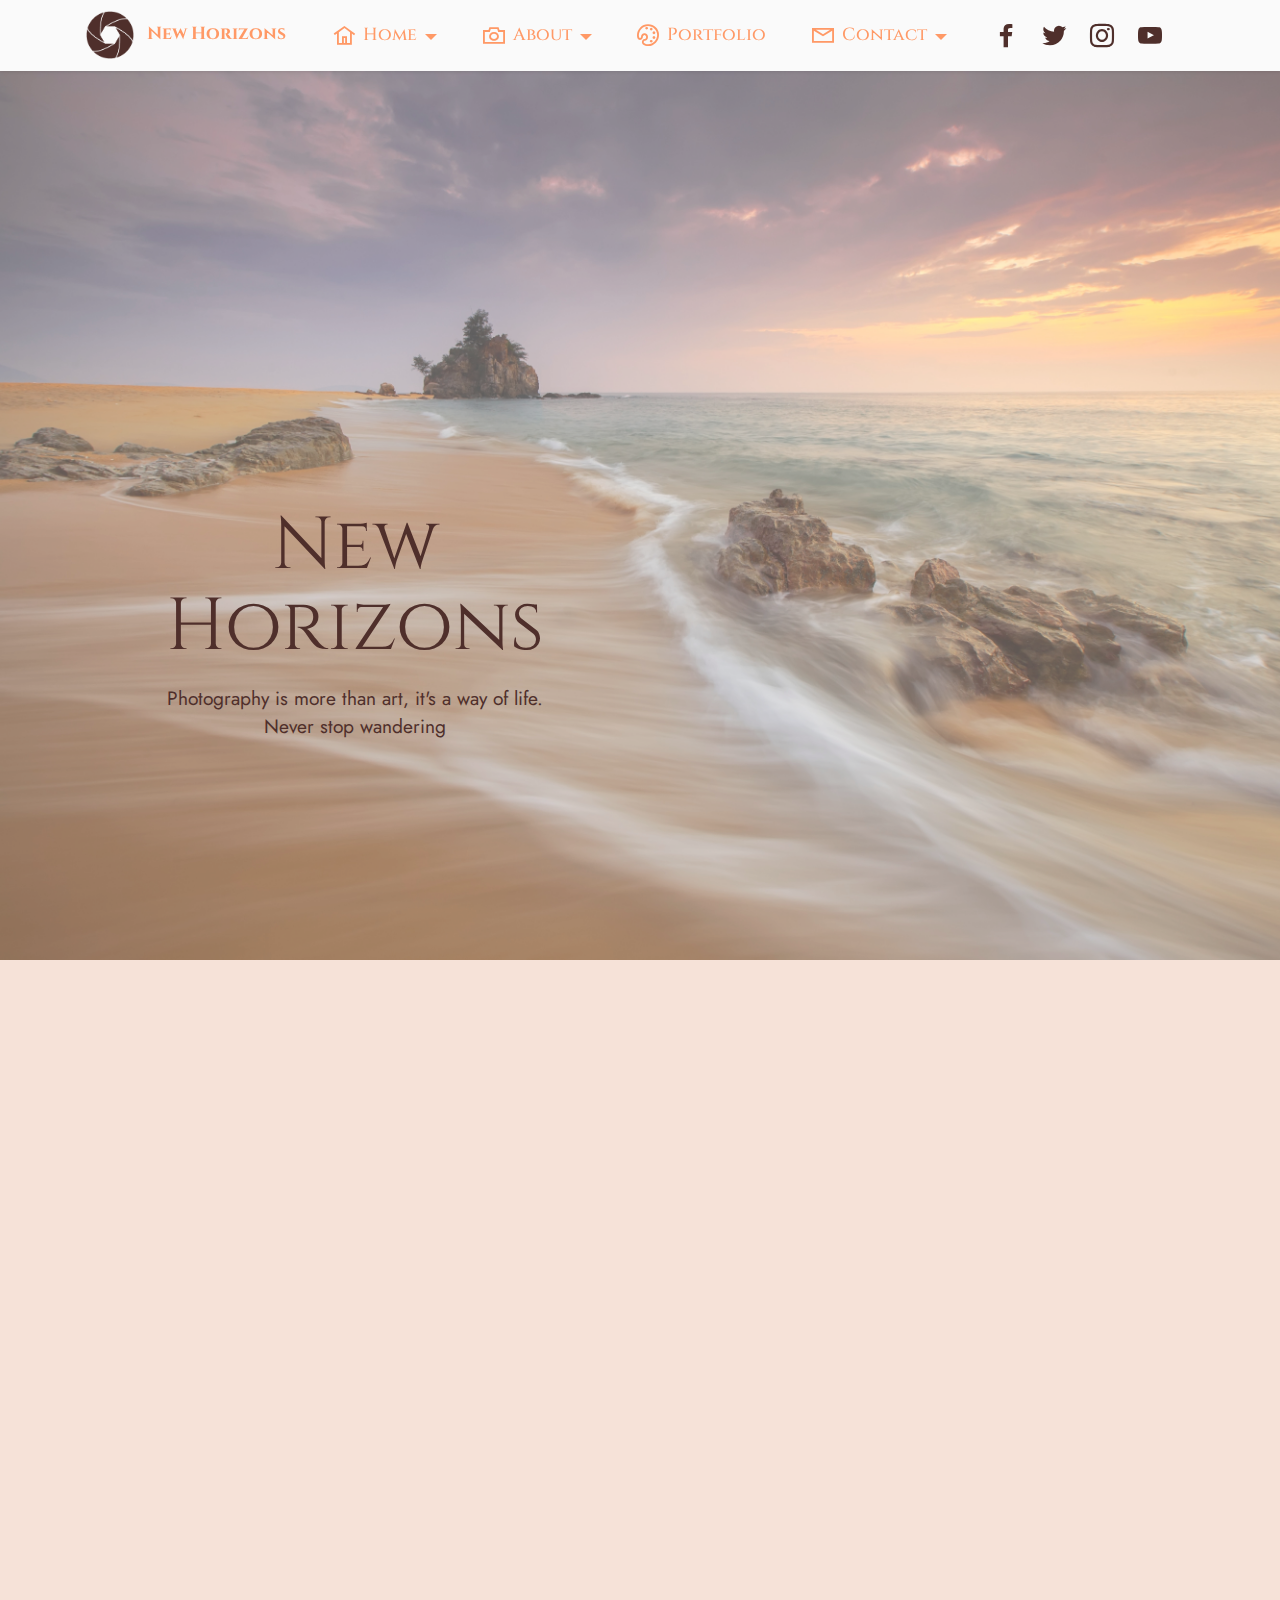
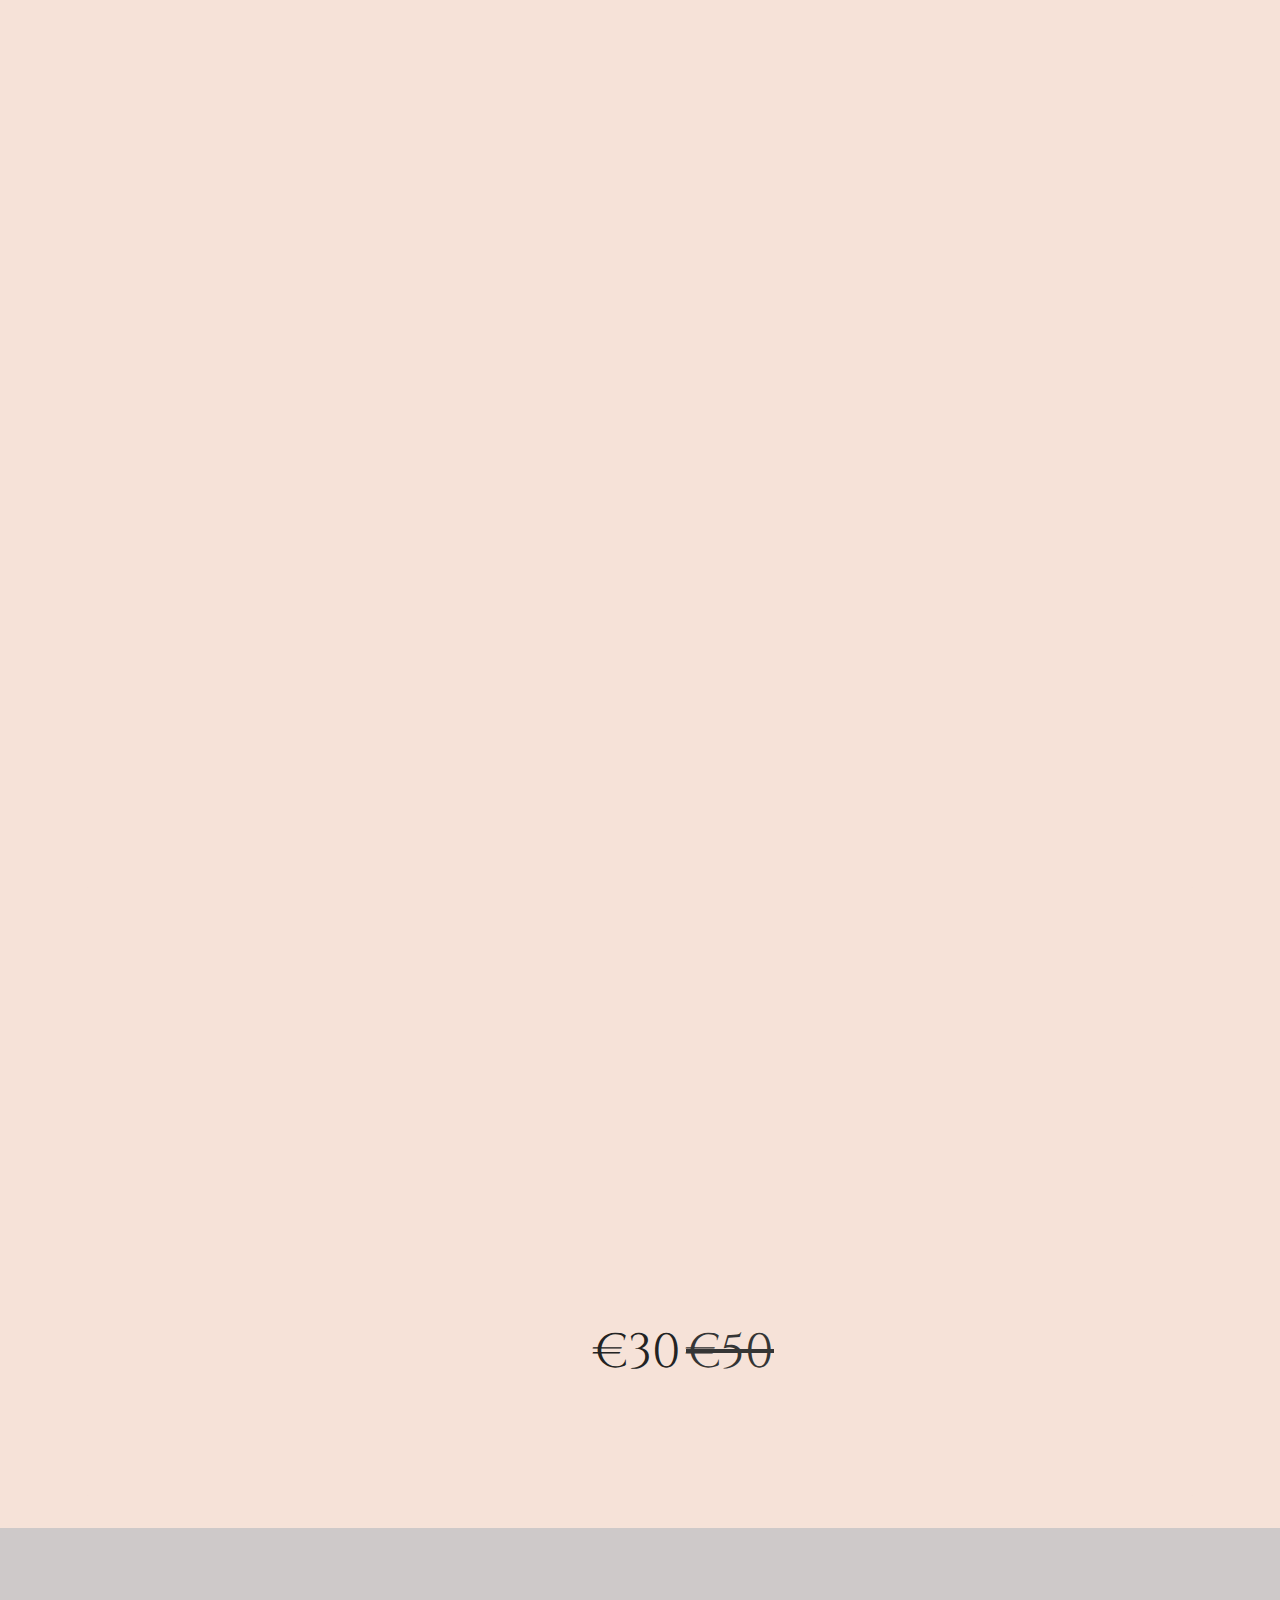
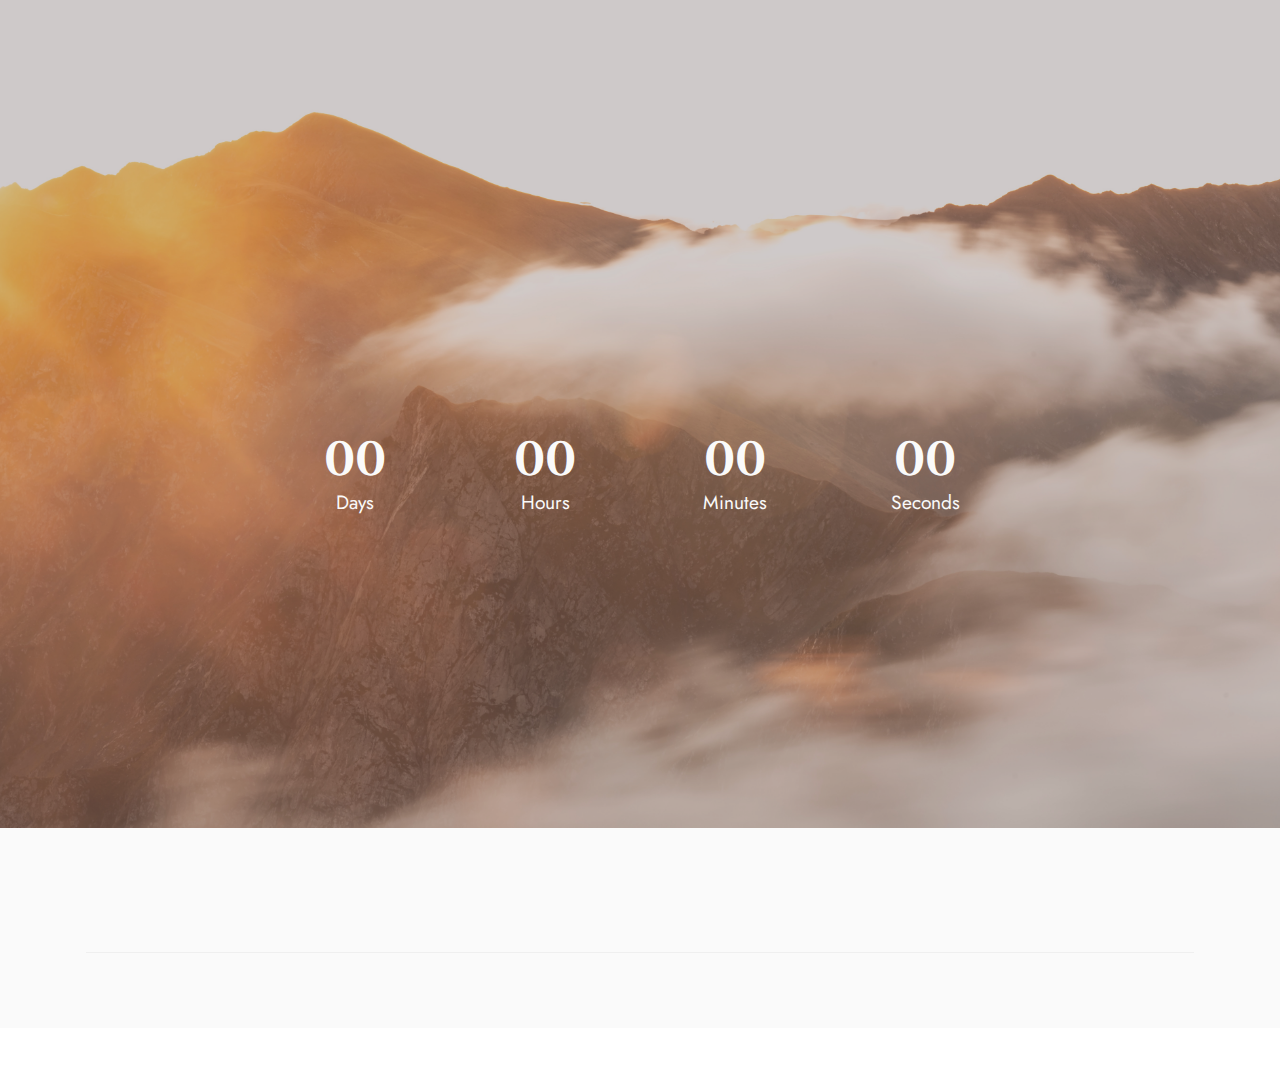
==== commit 30e75bcf: "Add files via upload" ====
--- a/index.html
+++ b/index.html
@@ -1,10 +1,10 @@
 <!DOCTYPE html>
 <html  >
 <head>
-  <!-- Site made with Mobirise Website Builder v5.5.0, https://mobirise.com -->
+  <!-- Site made with Mobirise Website Builder v5.5.2, https://mobirise.com -->
   <meta charset="UTF-8">
   <meta http-equiv="X-UA-Compatible" content="IE=edge">
-  <meta name="generator" content="Mobirise v5.5.0, mobirise.com">
+  <meta name="generator" content="Mobirise v5.5.2, mobirise.com">
   <meta name="twitter:card" content="summary_large_image"/>
   <meta name="twitter:image:src" content="assets/images/index-meta.jpg">
   <meta property="og:image" content="assets/images/index-meta.jpg">
@@ -56,11 +56,11 @@
                 </div>
             </button>
             <div class="collapse navbar-collapse" id="navbarSupportedContent">
-                <ul class="navbar-nav nav-dropdown nav-right" data-app-modern-menu="true"><li class="nav-item dropdown"><a class="nav-link link text-danger text-primary dropdown-toggle display-4" href="#" data-bs-auto-close="outside" aria-expanded="false" data-toggle="dropdown-submenu" data-bs-toggle="dropdown"><span class="mobi-mbri mobi-mbri-home mbr-iconfont mbr-iconfont-btn" style="color: rgb(255, 153, 102);"></span>Home</a><div class="dropdown-menu" aria-labelledby="dropdown-undefined"><a class="text-danger text-primary show dropdown-item display-4" href="index.html#top" data-bs-auto-close="outside" aria-expanded="false">home page</a><a class="text-danger text-primary show dropdown-item display-4" href="index.html#features7-1f" data-bs-auto-close="outside" aria-expanded="false">'New Horizons:
+                <ul class="navbar-nav nav-dropdown nav-right" data-app-modern-menu="true"><li class="nav-item dropdown"><a class="nav-link link text-danger text-primary dropdown-toggle display-4" href="#" data-bs-auto-close="outside" aria-expanded="true" data-toggle="dropdown-submenu" data-bs-toggle="dropdown"><span class="mobi-mbri mobi-mbri-home mbr-iconfont mbr-iconfont-btn" style="color: rgb(255, 153, 102);"></span>Home</a><div class="dropdown-menu" aria-labelledby="dropdown-undefined"><a class="text-danger text-primary show dropdown-item display-4" href="index.html#top" data-bs-auto-close="outside" aria-expanded="false">home page</a><a class="text-danger text-primary show dropdown-item display-4" href="index.html#features7-1f" data-bs-auto-close="outside" aria-expanded="false">'New Horizons:
 <br>A portrait of the world'</a></div></li><li class="nav-item dropdown"><a class="nav-link link text-danger text-primary dropdown-toggle display-4" href="#" data-toggle="dropdown-submenu" data-bs-toggle="dropdown" data-bs-auto-close="outside" aria-expanded="false"><span class="mobi-mbri mobi-mbri-camera mbr-iconfont mbr-iconfont-btn" style="color: rgb(255, 153, 102);"></span>About</a><div class="dropdown-menu" aria-labelledby="dropdown-undefined"><a class="text-danger text-primary dropdown-item display-4" href="About.html#image2-13">About Us<br></a><a class="text-danger text-primary dropdown-item display-4" href="About.html#team1-1d">Our team</a><a class="text-danger text-primary dropdown-item display-4" href="About.html#form7-11">Join us<br></a><a class="text-danger text-primary dropdown-item display-4" href="About.html#content14-16">Resources<br></a></div></li>
                     <li class="nav-item"><a class="nav-link link text-danger text-primary display-4" href="Portfolio.html#top"><span class="mobi-mbri mobi-mbri-change-style mbr-iconfont mbr-iconfont-btn" style="color: rgb(255, 153, 102);"></span>
                             Portfolio</a></li>
-                    <li class="nav-item dropdown"><a class="nav-link link text-danger text-primary dropdown-toggle display-4" href="#" data-toggle="dropdown-submenu" data-bs-toggle="dropdown" data-bs-auto-close="outside" aria-expanded="true"><span class="mobi-mbri mobi-mbri-letter mbr-iconfont mbr-iconfont-btn" style="color: rgb(255, 153, 102);"></span>Contact</a><div class="dropdown-menu" aria-labelledby="dropdown-undefined"><a class="text-danger text-primary dropdown-item display-4" href="Contact.html#form4-v">Contact Us</a><a class="text-danger text-primary dropdown-item display-4" href="Contact.html#map3-1e">Location</a></div>
+                    <li class="nav-item dropdown"><a class="nav-link link text-danger text-primary dropdown-toggle display-4" href="#" data-toggle="dropdown-submenu" data-bs-toggle="dropdown" data-bs-auto-close="outside" aria-expanded="false"><span class="mobi-mbri mobi-mbri-letter mbr-iconfont mbr-iconfont-btn" style="color: rgb(255, 153, 102);"></span>Contact</a><div class="dropdown-menu" aria-labelledby="dropdown-undefined"><a class="text-danger text-primary dropdown-item display-4" href="Contact.html#form4-v">Contact Us</a><a class="text-danger text-primary dropdown-item display-4" href="Contact.html#map3-1e">Location</a></div>
                     </li></ul>
                 <div class="icons-menu">
                     <a class="iconfont-wrapper" href="https://www.facebook.com/" target="_blank">
@@ -132,10 +132,10 @@
     <div class="container-fluid">
         <div class="row justify-content-center">
             <div class="col-12 col-md-10 col-lg-12">
-                <div class="carousel slide carousel-fade" id="sQVkc6mJm9" data-ride="carousel" data-bs-ride="carousel" data-interval="4000" data-bs-interval="4000">
+                <div class="carousel slide carousel-fade" id="sRiTU1mXXb" data-ride="carousel" data-bs-ride="carousel" data-interval="4000" data-bs-interval="4000">
                     
                     <ol class="carousel-indicators">
-                        <li data-slide-to="0" data-bs-slide-to="0" class="active" data-target="#sQVkc6mJm9" data-bs-target="#sQVkc6mJm9"></li><li data-slide-to="1" data-bs-slide-to="1" class="" data-target="#sQVkc6mJm9" data-bs-target="#sQVkc6mJm9"></li><li data-slide-to="2" data-bs-slide-to="2" class="" data-target="#sQVkc6mJm9" data-bs-target="#sQVkc6mJm9"></li><li data-slide-to="3" data-bs-slide-to="3" class="" data-target="#sQVkc6mJm9" data-bs-target="#sQVkc6mJm9"></li><li data-slide-to="4" data-bs-slide-to="4" class="" data-target="#sQVkc6mJm9" data-bs-target="#sQVkc6mJm9"></li><li data-slide-to="5" data-bs-slide-to="5" class="" data-target="#sQVkc6mJm9" data-bs-target="#sQVkc6mJm9"></li>
+                        <li data-slide-to="0" data-bs-slide-to="0" class="active" data-target="#sRiTU1mXXb" data-bs-target="#sRiTU1mXXb"></li><li data-slide-to="1" data-bs-slide-to="1" class="" data-target="#sRiTU1mXXb" data-bs-target="#sRiTU1mXXb"></li><li data-slide-to="2" data-bs-slide-to="2" class="" data-target="#sRiTU1mXXb" data-bs-target="#sRiTU1mXXb"></li><li data-slide-to="3" data-bs-slide-to="3" class="" data-target="#sRiTU1mXXb" data-bs-target="#sRiTU1mXXb"></li><li data-slide-to="4" data-bs-slide-to="4" class="" data-target="#sRiTU1mXXb" data-bs-target="#sRiTU1mXXb"></li><li data-slide-to="5" data-bs-slide-to="5" class="" data-target="#sRiTU1mXXb" data-bs-target="#sRiTU1mXXb"></li>
                         
                         
                     </ol>
@@ -198,11 +198,11 @@
                             </div>
                         </div>
                     </div>
-                    <a class="carousel-control carousel-control-prev" role="button" data-slide="prev" data-bs-slide="prev" href="#sQVkc6mJm9">
+                    <a class="carousel-control carousel-control-prev" role="button" data-slide="prev" data-bs-slide="prev" href="#sRiTU1mXXb">
                         <span class="mobi-mbri mobi-mbri-arrow-prev" aria-hidden="true"></span>
                         <span class="sr-only visually-hidden">Previous</span>
                     </a>
-                    <a class="carousel-control carousel-control-next" role="button" data-slide="next" data-bs-slide="next" href="#sQVkc6mJm9">
+                    <a class="carousel-control carousel-control-next" role="button" data-slide="next" data-bs-slide="next" href="#sRiTU1mXXb">
                         <span class="mobi-mbri mobi-mbri-arrow-next" aria-hidden="true"></span>
                         <span class="sr-only visually-hidden">Next</span>
                     </a>
@@ -230,7 +230,7 @@
                         <h5 class="mbr-title mbr-fonts-style display-2"><strong>'New Horizons:
 </strong><div><strong>A portrait of the world'
 </strong></div><div><strong>by Cristina Leoni</strong></div></h5>
-                        <p class="mbr-text mbr-fonts-style display-7">Cristina Leoni has always dreamed of adventure and after years of chasing a dream her fantasy's became a reality. Check out her outcoming book 'New Horizons
+                        <p class="mbr-text mbr-fonts-style display-7">Cristina Leoni has always dreamt of adventure and after years of chasing a dream her fantasy's became a reality. Check out her outcoming book 'New Horizons
 <br>A portrait of the world'  on 27th of December 2021!<br><br><strong>Pre-Order right now via email!</strong><br></p>
                         <div class="cost">
                             <span class="currentcost mbr-fonts-style pr-2 display-2">€30</span>
@@ -358,7 +358,7 @@
         </div>
 
     </div>
-</section><section style="background-color: #fff; font-family: -apple-system, BlinkMacSystemFont, 'Segoe UI', 'Roboto', 'Helvetica Neue', Arial, sans-serif; color:#aaa; font-size:12px; padding: 0; align-items: center; display: flex;"><a href="https://mobirise.site/v" style="flex: 1 1; height: 3rem; padding-left: 1rem;"></a><p style="flex: 0 0 auto; margin:0; padding-right:1rem;"><a href="https://mobirise.site/d" style="color:#aaa;">The website</a> was created with Mobirise</p></section><script src="assets/bootstrap/js/bootstrap.bundle.min.js"></script>  <script src="assets/smoothscroll/smooth-scroll.js"></script>  <script src="assets/ytplayer/index.js"></script>  <script src="assets/dropdown/js/navbar-dropdown.js"></script>  <script src="assets/countdown/countdown.js"></script>  <script src="assets/theme/js/script.js"></script>  
+</section><section style="background-color: #fff; font-family: -apple-system, BlinkMacSystemFont, 'Segoe UI', 'Roboto', 'Helvetica Neue', Arial, sans-serif; color:#aaa; font-size:12px; padding: 0; align-items: center; display: flex;"><a href="https://mobirise.site/m" style="flex: 1 1; height: 3rem; padding-left: 1rem;"></a><p style="flex: 0 0 auto; margin:0; padding-right:1rem;"><a href="https://mobirise.site/t" style="color:#aaa;">Created</a> with Mobirise free site themes</p></section><script src="assets/bootstrap/js/bootstrap.bundle.min.js"></script>  <script src="assets/smoothscroll/smooth-scroll.js"></script>  <script src="assets/ytplayer/index.js"></script>  <script src="assets/dropdown/js/navbar-dropdown.js"></script>  <script src="assets/countdown/countdown.js"></script>  <script src="assets/theme/js/script.js"></script>  
   
   
  <div id="scrollToTop" class="scrollToTop mbr-arrow-up"><a style="text-align: center;"><i class="mbr-arrow-up-icon mbr-arrow-up-icon-cm cm-icon cm-icon-smallarrow-up"></i></a></div>
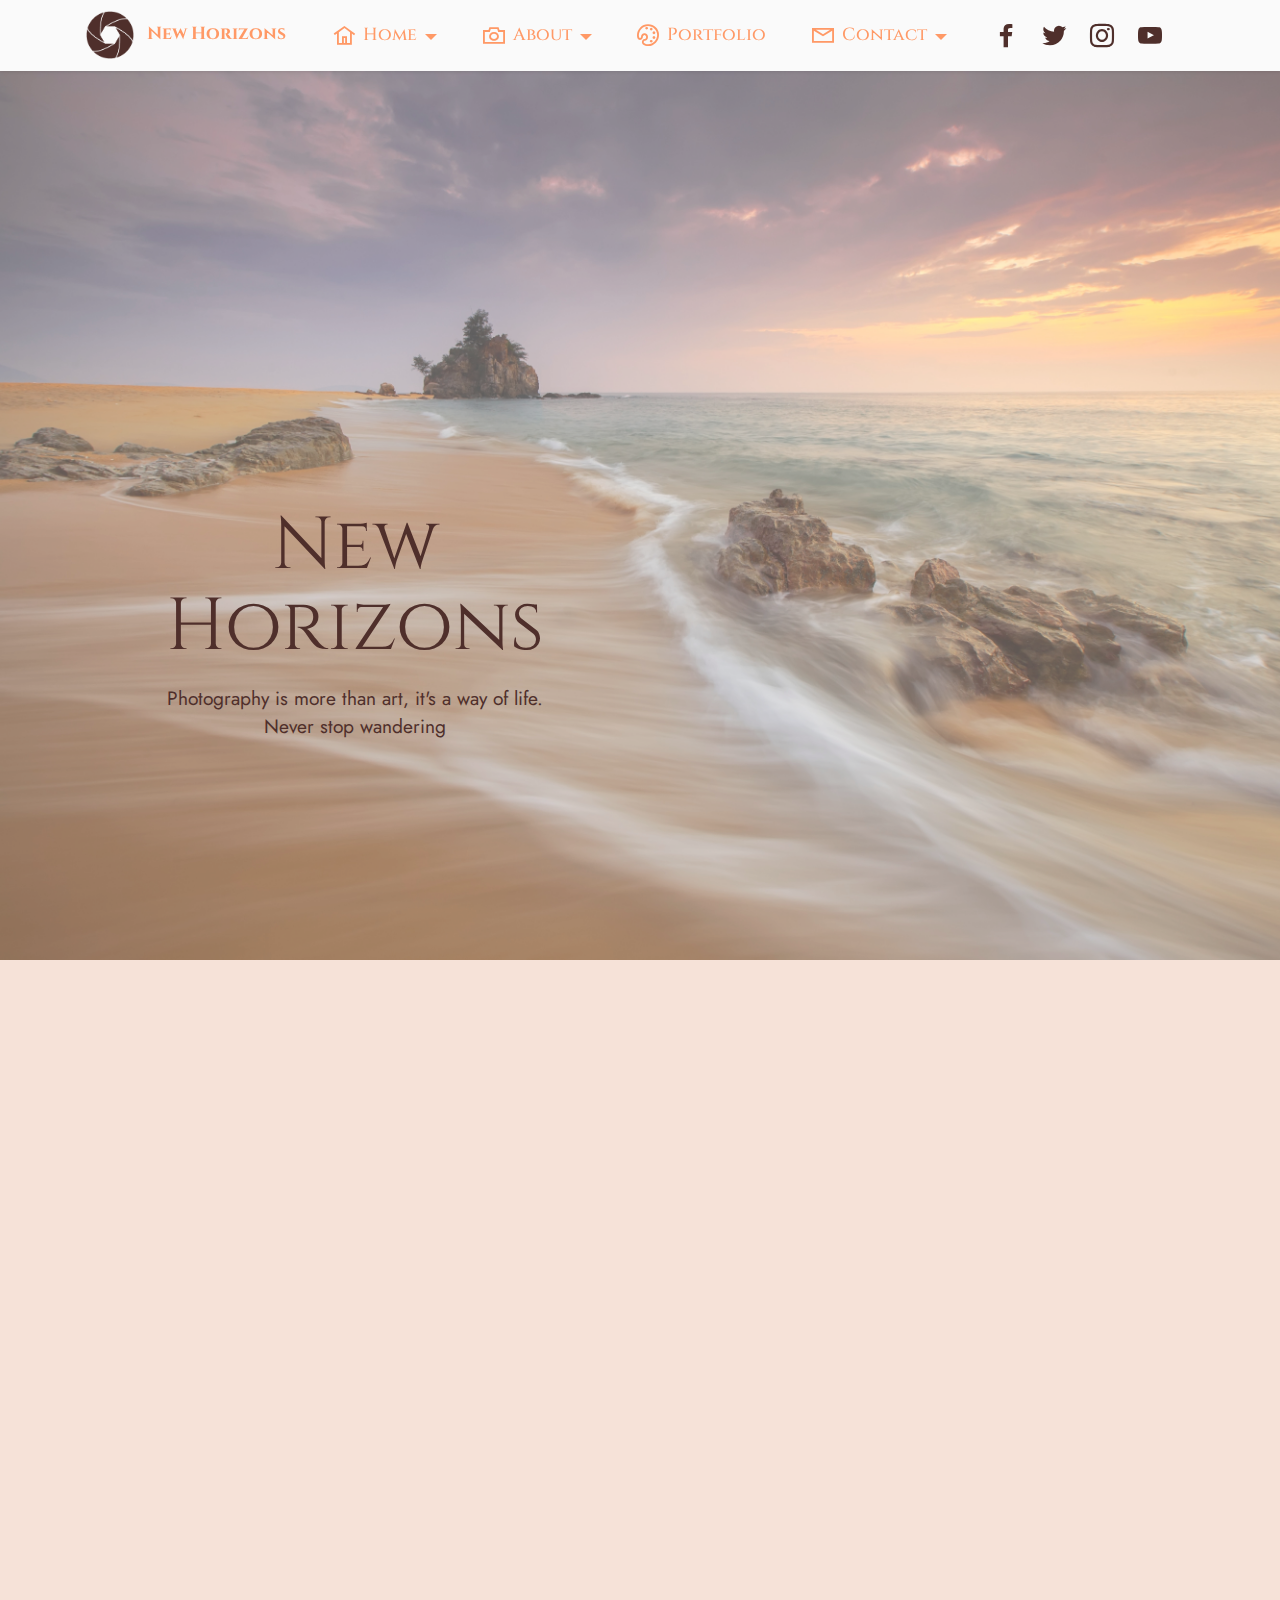
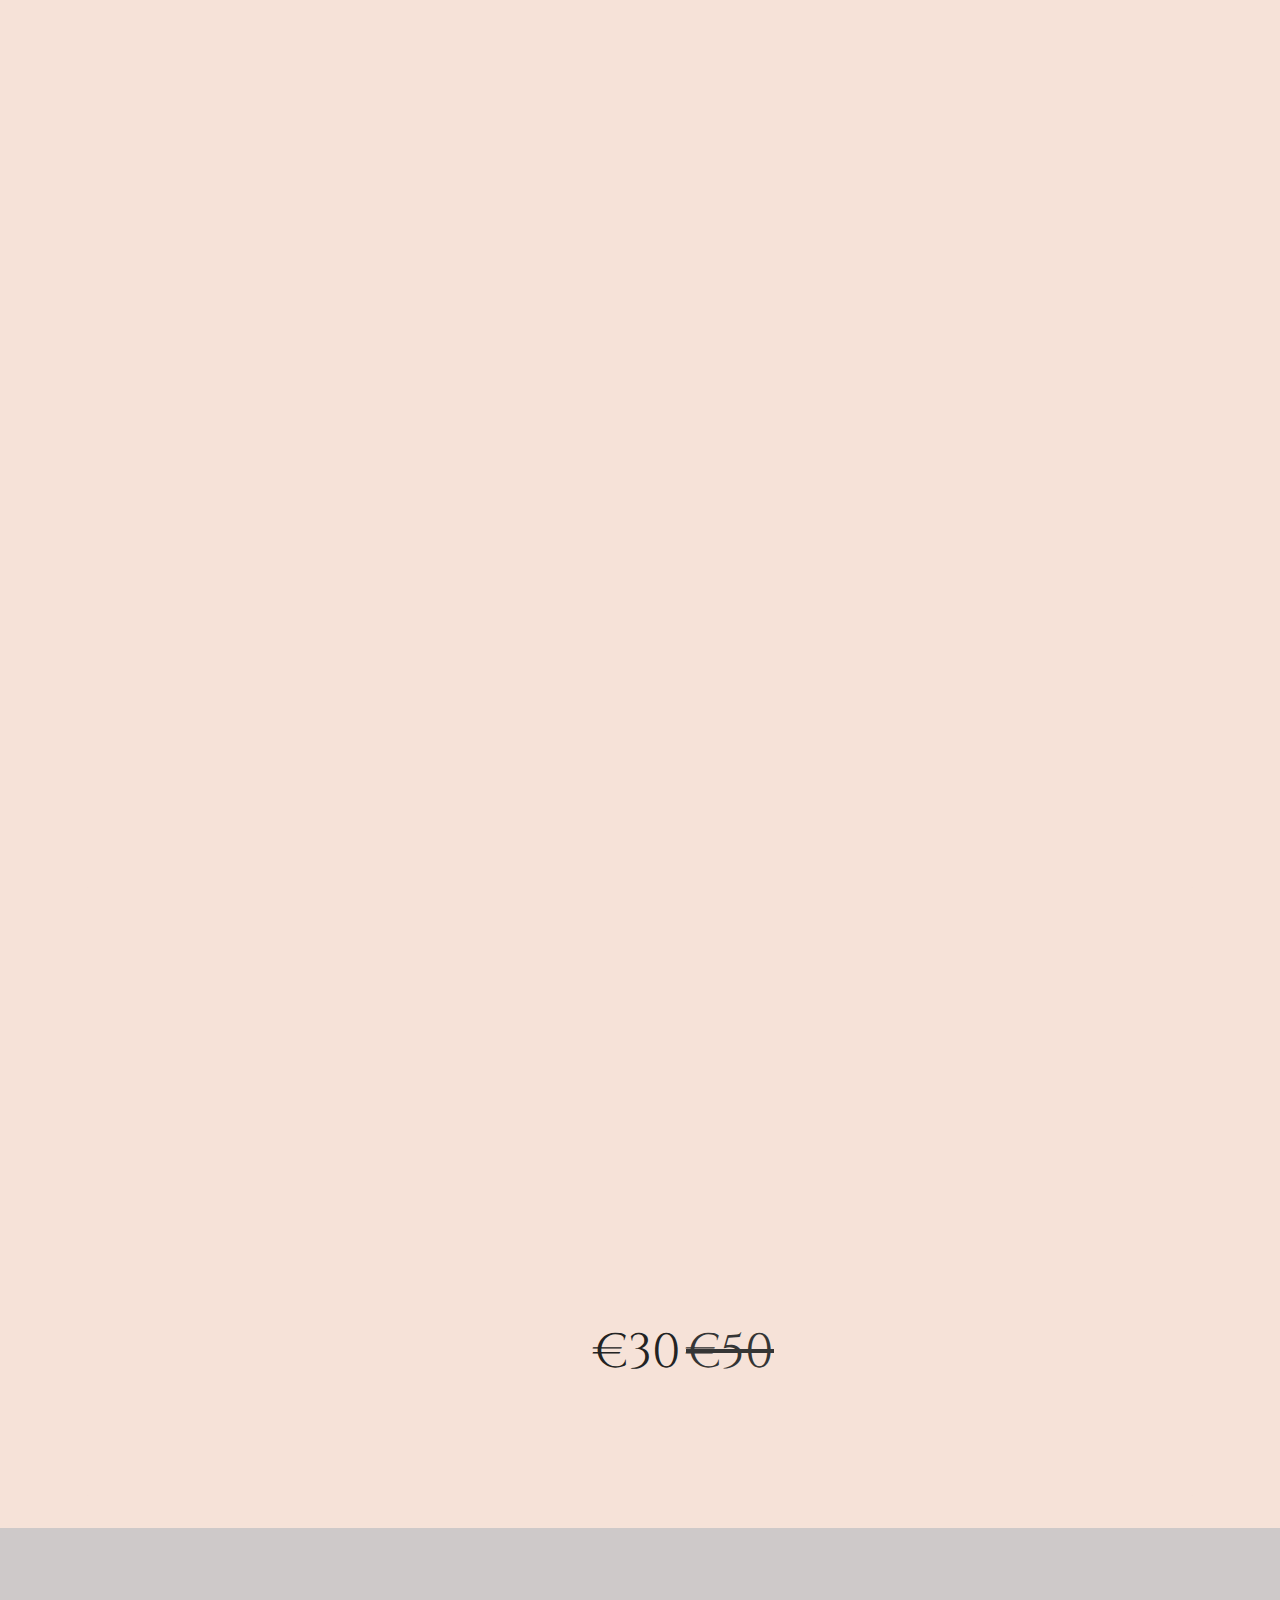
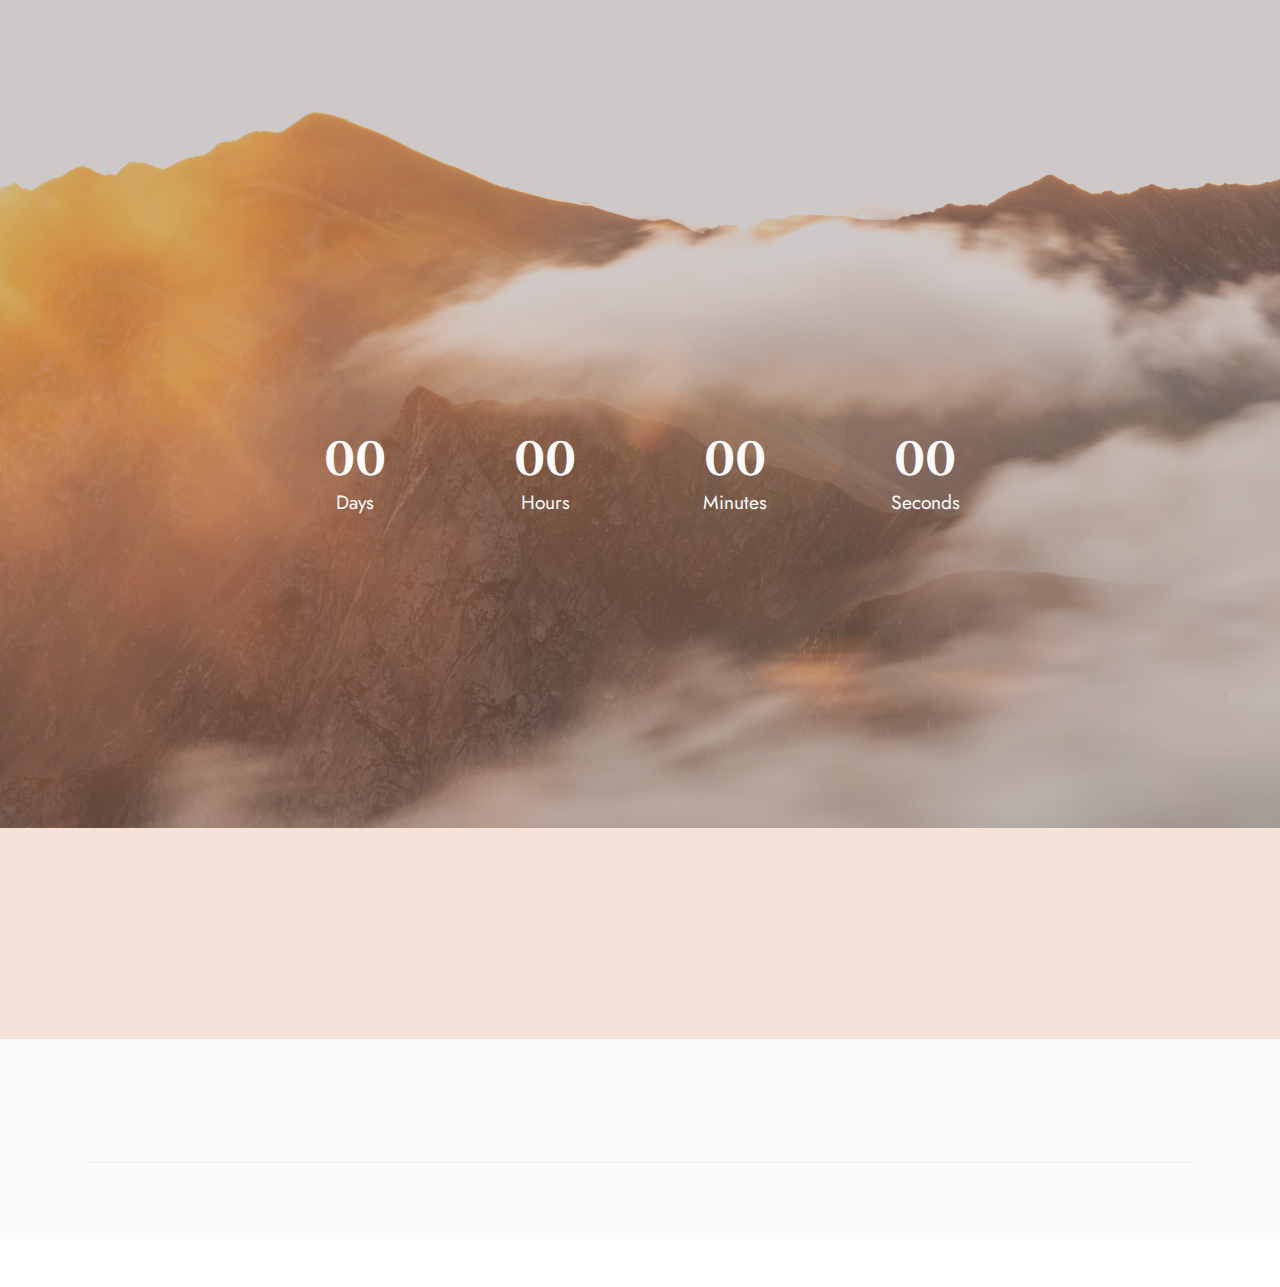
==== commit e5985363: "Add files via upload" ====
--- a/index.html
+++ b/index.html
@@ -132,10 +132,10 @@
     <div class="container-fluid">
         <div class="row justify-content-center">
             <div class="col-12 col-md-10 col-lg-12">
-                <div class="carousel slide carousel-fade" id="sRiTU1mXXb" data-ride="carousel" data-bs-ride="carousel" data-interval="4000" data-bs-interval="4000">
+                <div class="carousel slide carousel-fade" id="sRj2TfkNWy" data-ride="carousel" data-bs-ride="carousel" data-interval="4000" data-bs-interval="4000">
                     
                     <ol class="carousel-indicators">
-                        <li data-slide-to="0" data-bs-slide-to="0" class="active" data-target="#sRiTU1mXXb" data-bs-target="#sRiTU1mXXb"></li><li data-slide-to="1" data-bs-slide-to="1" class="" data-target="#sRiTU1mXXb" data-bs-target="#sRiTU1mXXb"></li><li data-slide-to="2" data-bs-slide-to="2" class="" data-target="#sRiTU1mXXb" data-bs-target="#sRiTU1mXXb"></li><li data-slide-to="3" data-bs-slide-to="3" class="" data-target="#sRiTU1mXXb" data-bs-target="#sRiTU1mXXb"></li><li data-slide-to="4" data-bs-slide-to="4" class="" data-target="#sRiTU1mXXb" data-bs-target="#sRiTU1mXXb"></li><li data-slide-to="5" data-bs-slide-to="5" class="" data-target="#sRiTU1mXXb" data-bs-target="#sRiTU1mXXb"></li>
+                        <li data-slide-to="0" data-bs-slide-to="0" class="active" data-target="#sRj2TfkNWy" data-bs-target="#sRj2TfkNWy"></li><li data-slide-to="1" data-bs-slide-to="1" class="" data-target="#sRj2TfkNWy" data-bs-target="#sRj2TfkNWy"></li><li data-slide-to="2" data-bs-slide-to="2" class="" data-target="#sRj2TfkNWy" data-bs-target="#sRj2TfkNWy"></li><li data-slide-to="3" data-bs-slide-to="3" class="" data-target="#sRj2TfkNWy" data-bs-target="#sRj2TfkNWy"></li><li data-slide-to="4" data-bs-slide-to="4" class="" data-target="#sRj2TfkNWy" data-bs-target="#sRj2TfkNWy"></li><li data-slide-to="5" data-bs-slide-to="5" class="" data-target="#sRj2TfkNWy" data-bs-target="#sRj2TfkNWy"></li>
                         
                         
                     </ol>
@@ -198,11 +198,11 @@
                             </div>
                         </div>
                     </div>
-                    <a class="carousel-control carousel-control-prev" role="button" data-slide="prev" data-bs-slide="prev" href="#sRiTU1mXXb">
+                    <a class="carousel-control carousel-control-prev" role="button" data-slide="prev" data-bs-slide="prev" href="#sRj2TfkNWy">
                         <span class="mobi-mbri mobi-mbri-arrow-prev" aria-hidden="true"></span>
                         <span class="sr-only visually-hidden">Previous</span>
                     </a>
-                    <a class="carousel-control carousel-control-next" role="button" data-slide="next" data-bs-slide="next" href="#sRiTU1mXXb">
+                    <a class="carousel-control carousel-control-next" role="button" data-slide="next" data-bs-slide="next" href="#sRj2TfkNWy">
                         <span class="mobi-mbri mobi-mbri-arrow-next" aria-hidden="true"></span>
                         <span class="sr-only visually-hidden">Next</span>
                     </a>
@@ -230,8 +230,7 @@
                         <h5 class="mbr-title mbr-fonts-style display-2"><strong>'New Horizons:
 </strong><div><strong>A portrait of the world'
 </strong></div><div><strong>by Cristina Leoni</strong></div></h5>
-                        <p class="mbr-text mbr-fonts-style display-7">Cristina Leoni has always dreamt of adventure and after years of chasing a dream her fantasy's became a reality. Check out her outcoming book 'New Horizons
-<br>A portrait of the world'  on 27th of December 2021!<br><br><strong>Pre-Order right now via email!</strong><br></p>
+                        <p class="mbr-text mbr-fonts-style display-7">Cristina Leoni has always dreamt of adventure and after years of chasing a dream her fantasy became a reality. Check out her upcoming book <em>'New Horizons: A portrait of the world'</em>  on the <strong>27th of December 2021</strong>!<br><br><strong>Pre-Order right now via email!</strong><br></p>
                         <div class="cost">
                             <span class="currentcost mbr-fonts-style pr-2 display-2">€30</span>
                             <span class="oldcost mbr-fonts-style display-2">€50</span>
@@ -252,7 +251,7 @@
         <div class="row justify-content-center">
             <div class="col-lg-8">
                 <h3 class="mbr-section-title mb-5 align-center mbr-fonts-style display-2">
-                    <strong>New Horizons</strong><div><strong>A portrait of the world</strong></div></h3>
+                    <strong>New Horizons:</strong><div><strong>A portrait of the world</strong></div></h3>
                 <h4 class="mbr-section-subtitle mb-5 align-center mbr-fonts-style display-5"><strong>Coming Soon
 </strong><div><strong>(27th of December)</strong></div></h4>
                 <div class="countdown-cont align-center mb-5">
@@ -291,6 +290,46 @@
     </div>
 </section>
 
+<section data-bs-version="5.1" class="features13 cid-sRiYcLxQZg" id="features14-24">
+    
+
+    
+    <div class="container">
+        <div class="row">
+            
+            <div class="card col-12 col-md-4 col-lg-2 p-3">
+                <div class="card-wrapper">
+                    <div class="card-box align-center">
+                        <a href="About.html#top"><span class="mbr-iconfont mobi-mbri-camera mobi-mbri"></span></a>
+                        <h4 class="card-title align-center mbr-black mbr-fonts-style display-4">
+                            <strong><a href="About.html#top" class="text-primary">About</a></strong></h4>
+                    </div>
+                </div>
+            </div>
+            <div class="card p-3 col-12 col-md-4 col-lg-2">
+                <div class="card-wrapper">
+                    <div class="card-box align-center">
+                        <a href="Portfolio.html#top"><span class="mbr-iconfont mobi-mbri-change-style mobi-mbri"></span></a>
+                        <h4 class="card-title align-center mbr-black mbr-fonts-style display-4"><strong><a href="Portfolio.html#top" class="text-primary">Portfolio</a></strong></h4>
+                    </div>
+                </div>
+            </div>
+            <div class="card p-3 col-12 col-md-4 col-lg-2">
+                <div class="card-wrapper">
+                    <div class="card-box align-center">
+                        <a href="Contact.html#top"><span class="mbr-iconfont mobi-mbri-letter mobi-mbri"></span></a>
+                        <h4 class="card-title align-center mbr-black mbr-fonts-style display-4">
+                            <strong><a href="Contact.html#top" class="text-primary">Contact</a></strong></h4>
+                    </div>
+                </div>
+            </div>
+            
+            
+            
+        </div>
+    </div>
+</section>
+
 <section data-bs-version="5.1" class="footer5 cid-sQFA7ykLZi" once="footers" id="footer5-z">
 
     
@@ -358,7 +397,7 @@
         </div>
 
     </div>
-</section><section style="background-color: #fff; font-family: -apple-system, BlinkMacSystemFont, 'Segoe UI', 'Roboto', 'Helvetica Neue', Arial, sans-serif; color:#aaa; font-size:12px; padding: 0; align-items: center; display: flex;"><a href="https://mobirise.site/m" style="flex: 1 1; height: 3rem; padding-left: 1rem;"></a><p style="flex: 0 0 auto; margin:0; padding-right:1rem;"><a href="https://mobirise.site/t" style="color:#aaa;">Created</a> with Mobirise free site themes</p></section><script src="assets/bootstrap/js/bootstrap.bundle.min.js"></script>  <script src="assets/smoothscroll/smooth-scroll.js"></script>  <script src="assets/ytplayer/index.js"></script>  <script src="assets/dropdown/js/navbar-dropdown.js"></script>  <script src="assets/countdown/countdown.js"></script>  <script src="assets/theme/js/script.js"></script>  
+</section><section style="background-color: #fff; font-family: -apple-system, BlinkMacSystemFont, 'Segoe UI', 'Roboto', 'Helvetica Neue', Arial, sans-serif; color:#aaa; font-size:12px; padding: 0; align-items: center; display: flex;"><a href="https://mobirise.site/i" style="flex: 1 1; height: 3rem; padding-left: 1rem;"></a><p style="flex: 0 0 auto; margin:0; padding-right:1rem;">How to develop your own website - <a href="https://mobirise.site/x" style="color:#aaa;">Learn more</a></p></section><script src="assets/bootstrap/js/bootstrap.bundle.min.js"></script>  <script src="assets/smoothscroll/smooth-scroll.js"></script>  <script src="assets/ytplayer/index.js"></script>  <script src="assets/dropdown/js/navbar-dropdown.js"></script>  <script src="assets/countdown/countdown.js"></script>  <script src="assets/theme/js/script.js"></script>  
   
   
  <div id="scrollToTop" class="scrollToTop mbr-arrow-up"><a style="text-align: center;"><i class="mbr-arrow-up-icon mbr-arrow-up-icon-cm cm-icon cm-icon-smallarrow-up"></i></a></div>
--- a/assets/mobirise/css/mbr-additional.css
+++ b/assets/mobirise/css/mbr-additional.css
@@ -2991,6 +2991,41 @@
 .cid-sQP8tF9KBz .mbr-section-subtitle {
   color: #fafafa;
 }
+.cid-sRiYcLxQZg {
+  padding-top: 1rem;
+  padding-bottom: 1rem;
+  background-color: #f6e2d8;
+}
+.cid-sRiYcLxQZg .card-box {
+  z-index: 10;
+  position: relative;
+}
+@media (min-width: 1500px) {
+  .cid-sRiYcLxQZg .container {
+    max-width: 1400px;
+  }
+}
+.cid-sRiYcLxQZg .card {
+  margin: auto;
+}
+.cid-sRiYcLxQZg .mbr-iconfont {
+  display: block;
+  font-size: 5rem;
+  color: #4f2f2b;
+  margin-bottom: 2rem;
+}
+.cid-sRiYcLxQZg .card-wrapper {
+  display: flex;
+  justify-content: center;
+  align-items: center;
+}
+.cid-sRiYcLxQZg .row {
+  justify-content: center;
+}
+.cid-sRiYcLxQZg .card-title,
+.cid-sRiYcLxQZg .card-box {
+  color: #4f2f2b;
+}
 .cid-sQFA7ykLZi {
   padding-top: 15px;
   padding-bottom: 15px;
--- a/assets/mobirise/css/mbr-additional.css
+++ b/assets/mobirise/css/mbr-additional.css
@@ -2991,6 +2991,41 @@
 .cid-sQP8tF9KBz .mbr-section-subtitle {
   color: #fafafa;
 }
+.cid-sRiYcLxQZg {
+  padding-top: 1rem;
+  padding-bottom: 1rem;
+  background-color: #f6e2d8;
+}
+.cid-sRiYcLxQZg .card-box {
+  z-index: 10;
+  position: relative;
+}
+@media (min-width: 1500px) {
+  .cid-sRiYcLxQZg .container {
+    max-width: 1400px;
+  }
+}
+.cid-sRiYcLxQZg .card {
+  margin: auto;
+}
+.cid-sRiYcLxQZg .mbr-iconfont {
+  display: block;
+  font-size: 5rem;
+  color: #4f2f2b;
+  margin-bottom: 2rem;
+}
+.cid-sRiYcLxQZg .card-wrapper {
+  display: flex;
+  justify-content: center;
+  align-items: center;
+}
+.cid-sRiYcLxQZg .row {
+  justify-content: center;
+}
+.cid-sRiYcLxQZg .card-title,
+.cid-sRiYcLxQZg .card-box {
+  color: #4f2f2b;
+}
 .cid-sQFA7ykLZi {
   padding-top: 15px;
   padding-bottom: 15px;
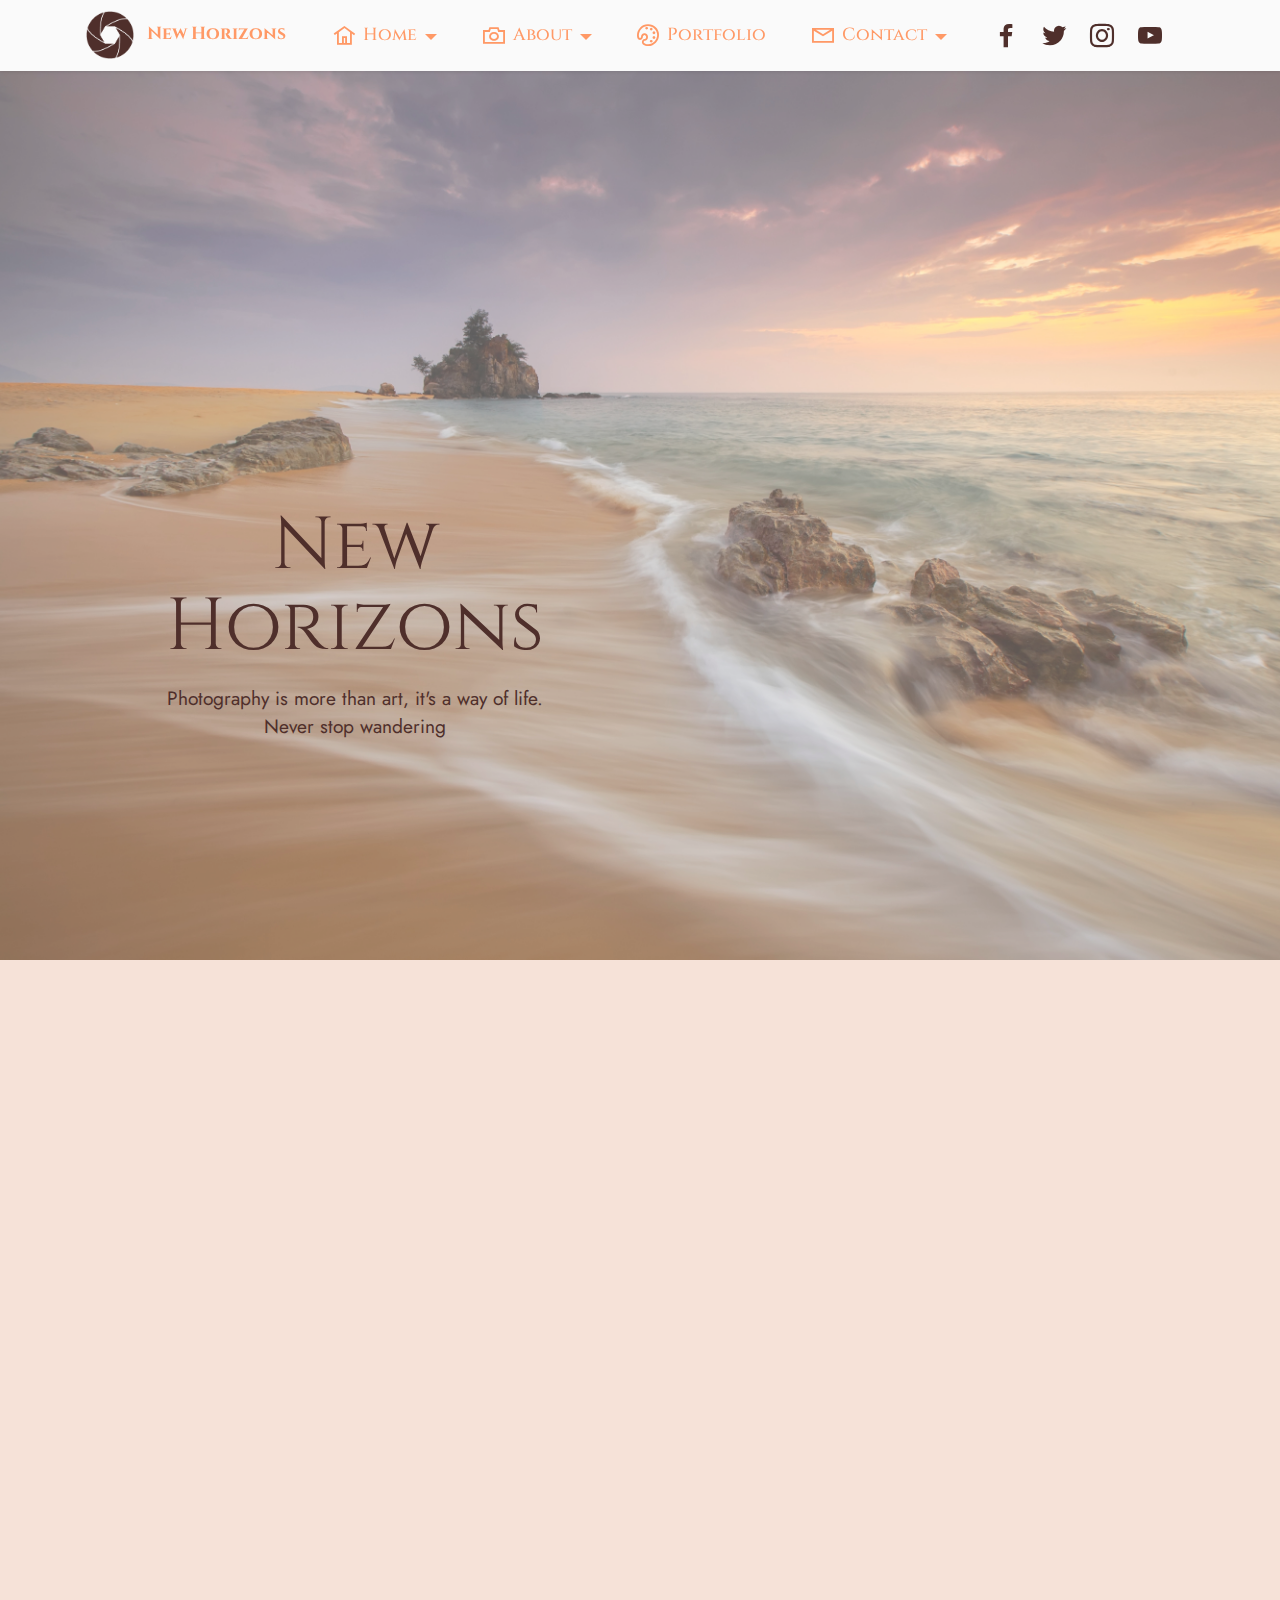
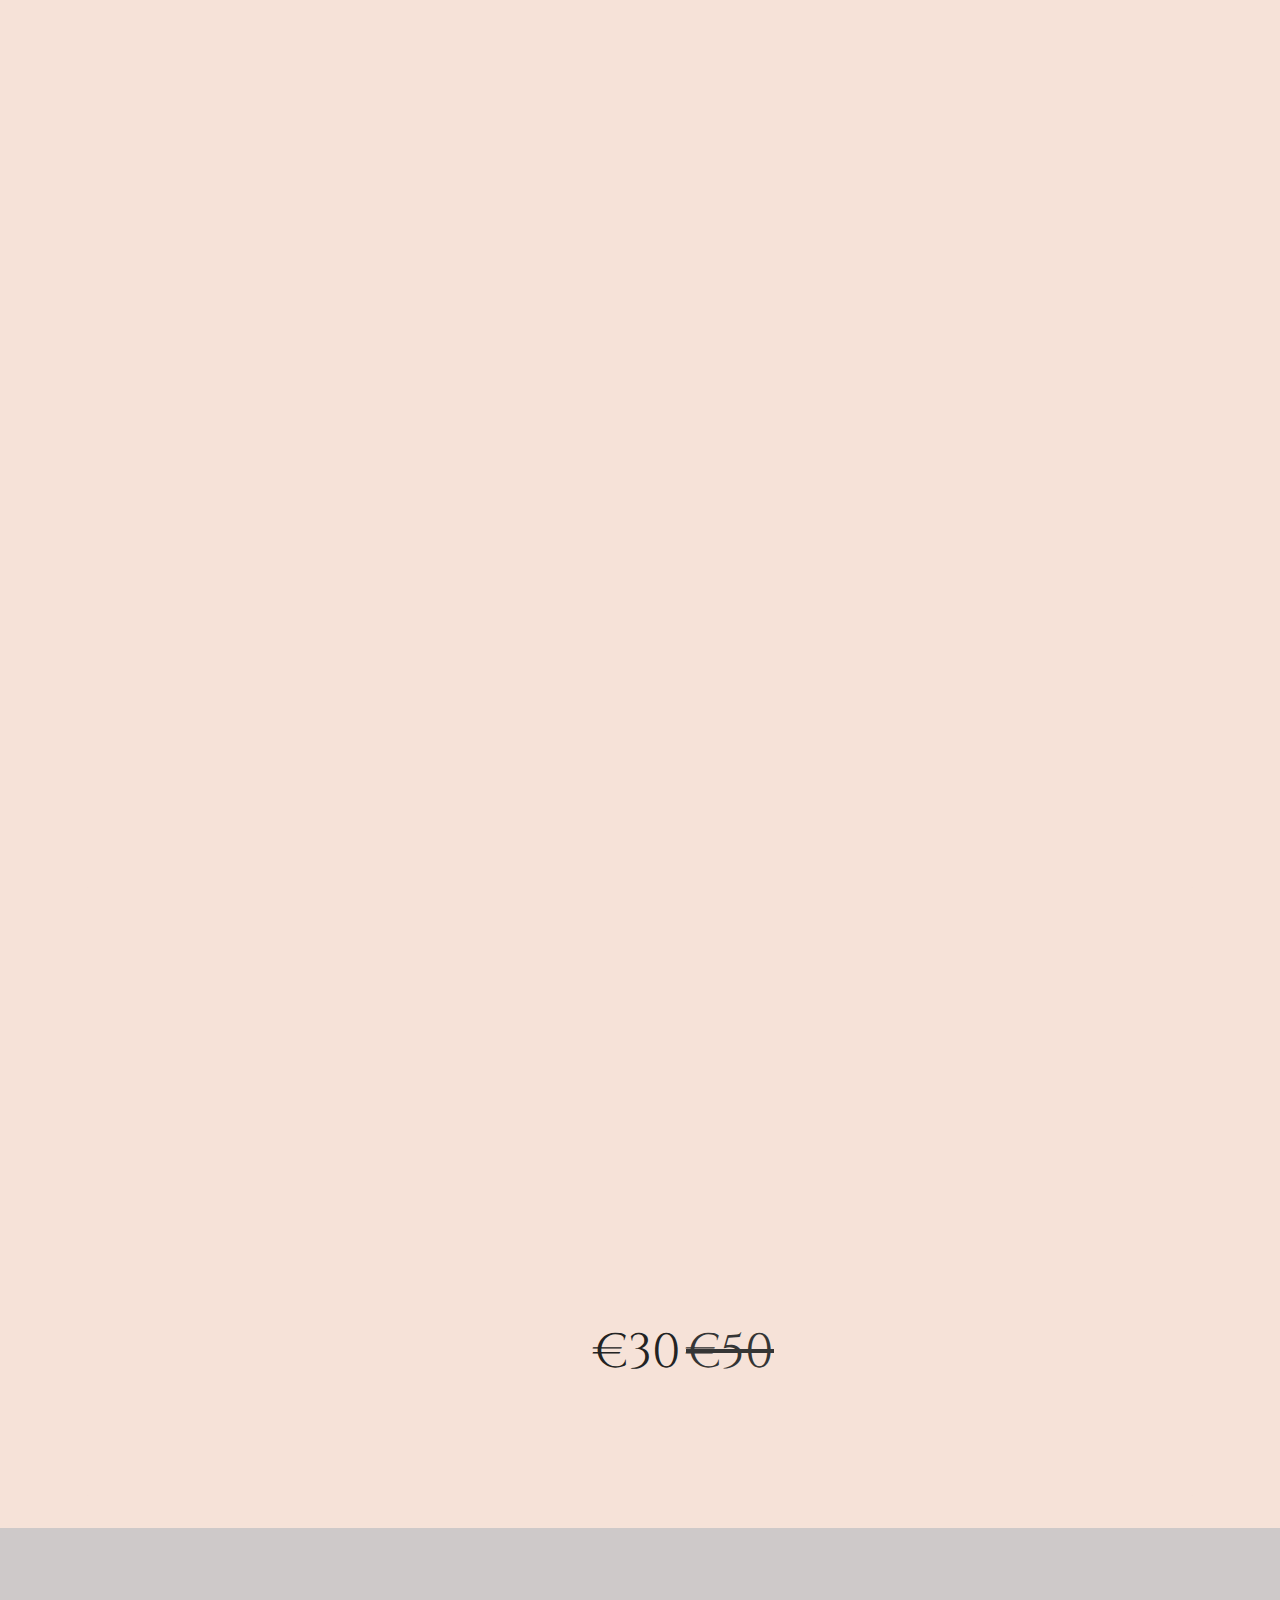
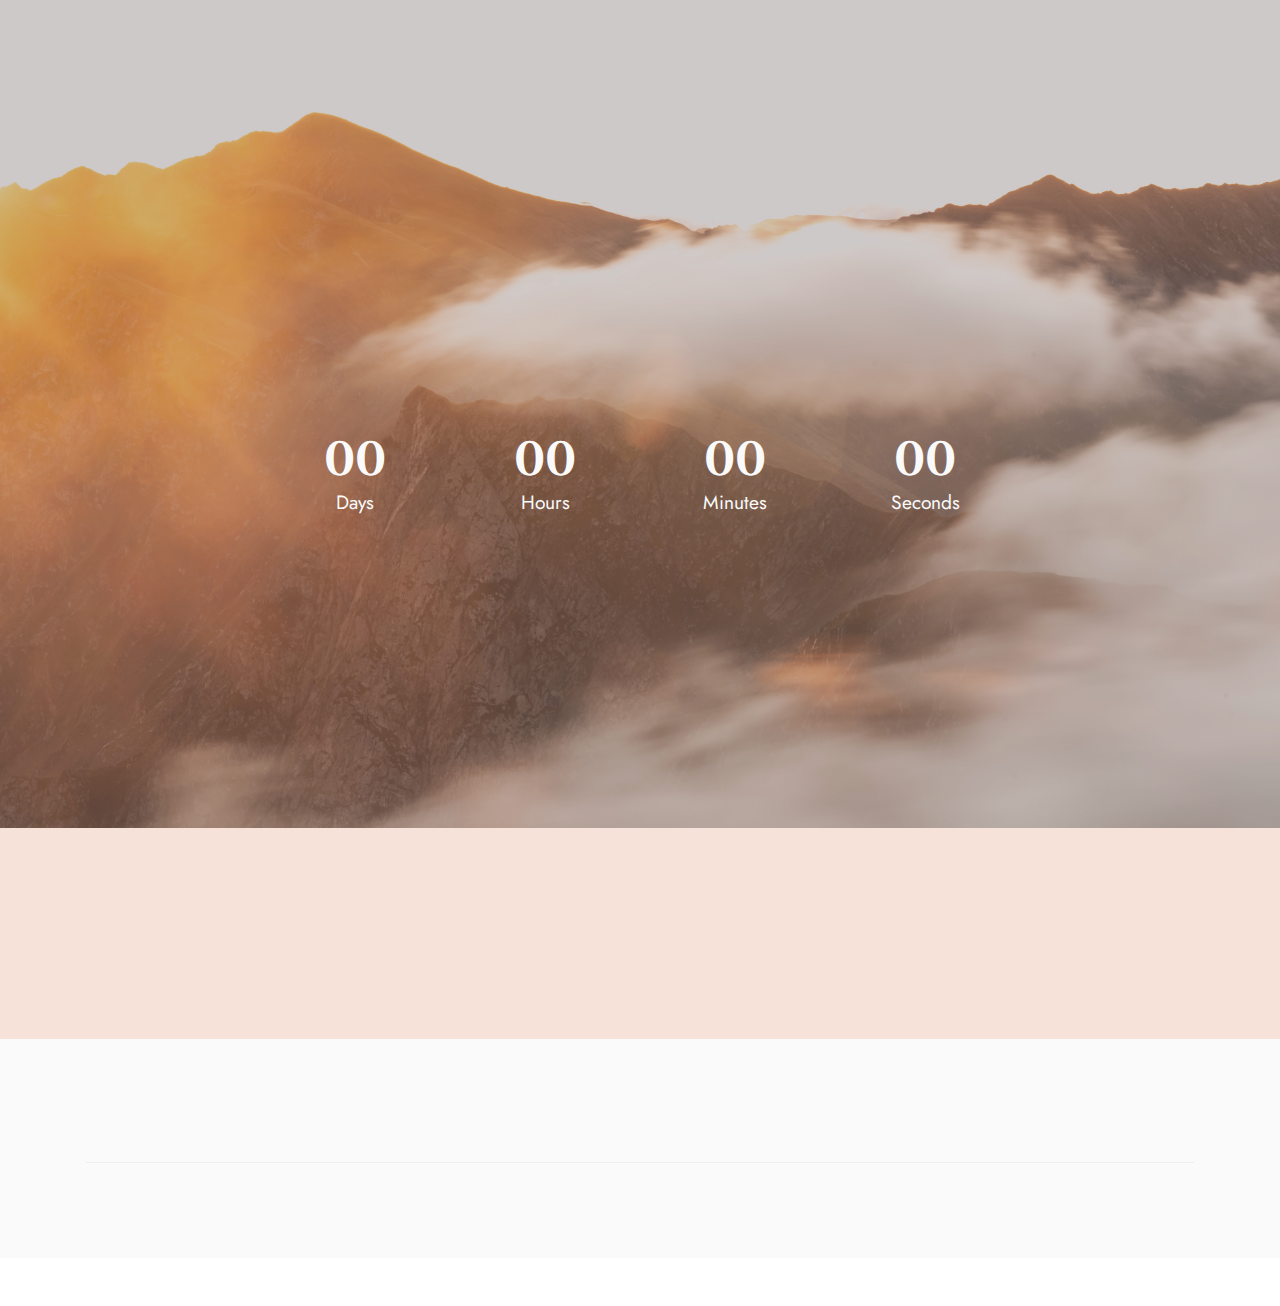
==== commit 11d3a8bc: "Add files via upload" ====
--- a/index.html
+++ b/index.html
@@ -132,10 +132,10 @@
     <div class="container-fluid">
         <div class="row justify-content-center">
             <div class="col-12 col-md-10 col-lg-12">
-                <div class="carousel slide carousel-fade" id="sRj2TfkNWy" data-ride="carousel" data-bs-ride="carousel" data-interval="4000" data-bs-interval="4000">
+                <div class="carousel slide carousel-fade" id="sRj6g3YzO0" data-ride="carousel" data-bs-ride="carousel" data-interval="4000" data-bs-interval="4000">
                     
                     <ol class="carousel-indicators">
-                        <li data-slide-to="0" data-bs-slide-to="0" class="active" data-target="#sRj2TfkNWy" data-bs-target="#sRj2TfkNWy"></li><li data-slide-to="1" data-bs-slide-to="1" class="" data-target="#sRj2TfkNWy" data-bs-target="#sRj2TfkNWy"></li><li data-slide-to="2" data-bs-slide-to="2" class="" data-target="#sRj2TfkNWy" data-bs-target="#sRj2TfkNWy"></li><li data-slide-to="3" data-bs-slide-to="3" class="" data-target="#sRj2TfkNWy" data-bs-target="#sRj2TfkNWy"></li><li data-slide-to="4" data-bs-slide-to="4" class="" data-target="#sRj2TfkNWy" data-bs-target="#sRj2TfkNWy"></li><li data-slide-to="5" data-bs-slide-to="5" class="" data-target="#sRj2TfkNWy" data-bs-target="#sRj2TfkNWy"></li>
+                        <li data-slide-to="0" data-bs-slide-to="0" class="active" data-target="#sRj6g3YzO0" data-bs-target="#sRj6g3YzO0"></li><li data-slide-to="1" data-bs-slide-to="1" class="" data-target="#sRj6g3YzO0" data-bs-target="#sRj6g3YzO0"></li><li data-slide-to="2" data-bs-slide-to="2" class="" data-target="#sRj6g3YzO0" data-bs-target="#sRj6g3YzO0"></li><li data-slide-to="3" data-bs-slide-to="3" class="" data-target="#sRj6g3YzO0" data-bs-target="#sRj6g3YzO0"></li><li data-slide-to="4" data-bs-slide-to="4" class="" data-target="#sRj6g3YzO0" data-bs-target="#sRj6g3YzO0"></li><li data-slide-to="5" data-bs-slide-to="5" class="" data-target="#sRj6g3YzO0" data-bs-target="#sRj6g3YzO0"></li>
                         
                         
                     </ol>
@@ -198,11 +198,11 @@
                             </div>
                         </div>
                     </div>
-                    <a class="carousel-control carousel-control-prev" role="button" data-slide="prev" data-bs-slide="prev" href="#sRj2TfkNWy">
+                    <a class="carousel-control carousel-control-prev" role="button" data-slide="prev" data-bs-slide="prev" href="#sRj6g3YzO0">
                         <span class="mobi-mbri mobi-mbri-arrow-prev" aria-hidden="true"></span>
                         <span class="sr-only visually-hidden">Previous</span>
                     </a>
-                    <a class="carousel-control carousel-control-next" role="button" data-slide="next" data-bs-slide="next" href="#sRj2TfkNWy">
+                    <a class="carousel-control carousel-control-next" role="button" data-slide="next" data-bs-slide="next" href="#sRj6g3YzO0">
                         <span class="mobi-mbri mobi-mbri-arrow-next" aria-hidden="true"></span>
                         <span class="sr-only visually-hidden">Next</span>
                     </a>
@@ -361,9 +361,8 @@
             </div>
             <div class="media-container-row">
                 <div class="col-md-6 copyright">
-                    <p class="mbr-text mbr-fonts-style display-7">
-                        © Copyright 2021 Mobirise - All Rights Reserved
-                    </p>
+                    <p class="mbr-text mbr-fonts-style display-7"></p><p>
+                        © Copyright 2021 Mobirise&nbsp;- All Rights Reserved<br> &nbsp;&nbsp;&nbsp;&nbsp;Cîrstoiu Ștefania Irina</p><p></p>
                 </div>
                 <div class="col-md-6">
                     <div class="social-list align-right">
@@ -397,7 +396,7 @@
         </div>
 
     </div>
-</section><section style="background-color: #fff; font-family: -apple-system, BlinkMacSystemFont, 'Segoe UI', 'Roboto', 'Helvetica Neue', Arial, sans-serif; color:#aaa; font-size:12px; padding: 0; align-items: center; display: flex;"><a href="https://mobirise.site/i" style="flex: 1 1; height: 3rem; padding-left: 1rem;"></a><p style="flex: 0 0 auto; margin:0; padding-right:1rem;">How to develop your own website - <a href="https://mobirise.site/x" style="color:#aaa;">Learn more</a></p></section><script src="assets/bootstrap/js/bootstrap.bundle.min.js"></script>  <script src="assets/smoothscroll/smooth-scroll.js"></script>  <script src="assets/ytplayer/index.js"></script>  <script src="assets/dropdown/js/navbar-dropdown.js"></script>  <script src="assets/countdown/countdown.js"></script>  <script src="assets/theme/js/script.js"></script>  
+</section><section style="background-color: #fff; font-family: -apple-system, BlinkMacSystemFont, 'Segoe UI', 'Roboto', 'Helvetica Neue', Arial, sans-serif; color:#aaa; font-size:12px; padding: 0; align-items: center; display: flex;"><a href="https://mobirise.site/i" style="flex: 1 1; height: 3rem; padding-left: 1rem;"></a><p style="flex: 0 0 auto; margin:0; padding-right:1rem;">Set up your own website - <a href="https://mobirise.site/w" style="color:#aaa;">Find out</a></p></section><script src="assets/bootstrap/js/bootstrap.bundle.min.js"></script>  <script src="assets/smoothscroll/smooth-scroll.js"></script>  <script src="assets/ytplayer/index.js"></script>  <script src="assets/dropdown/js/navbar-dropdown.js"></script>  <script src="assets/countdown/countdown.js"></script>  <script src="assets/theme/js/script.js"></script>  
   
   
  <div id="scrollToTop" class="scrollToTop mbr-arrow-up"><a style="text-align: center;"><i class="mbr-arrow-up-icon mbr-arrow-up-icon-cm cm-icon cm-icon-smallarrow-up"></i></a></div>
